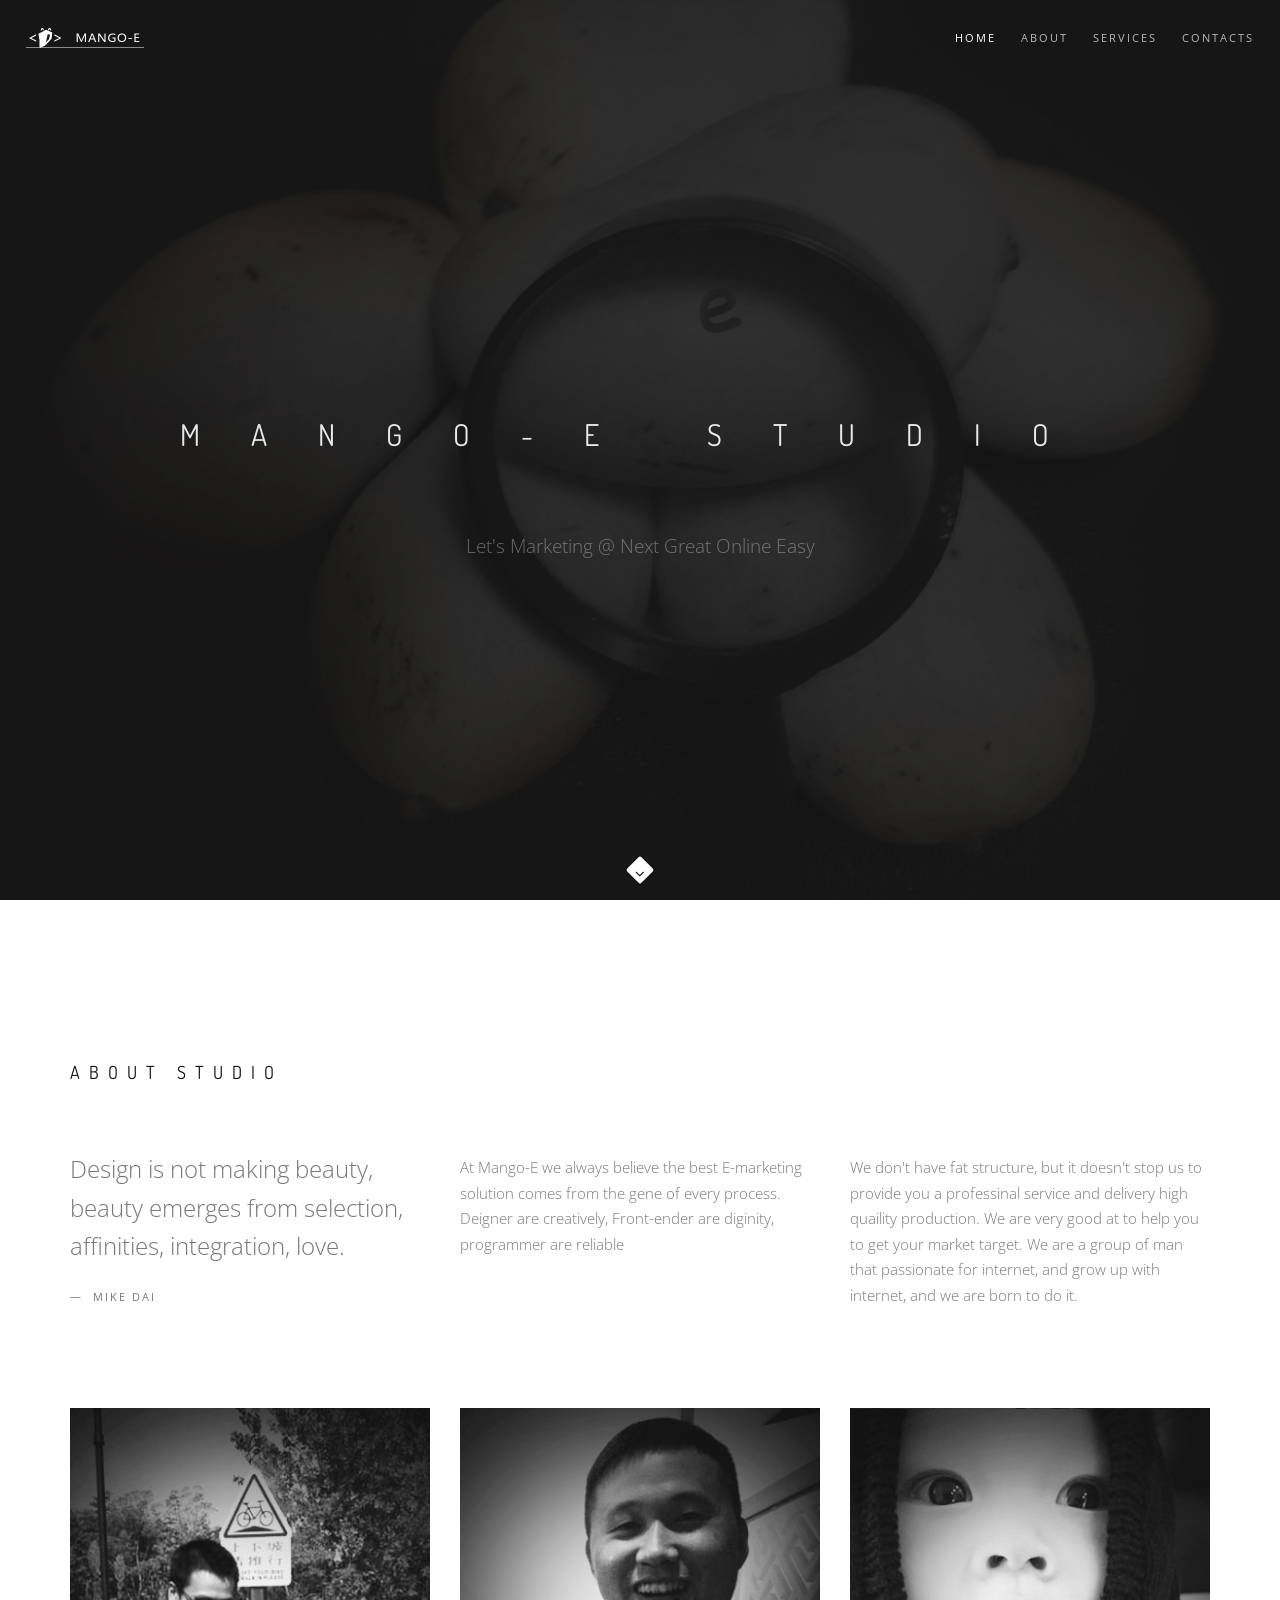
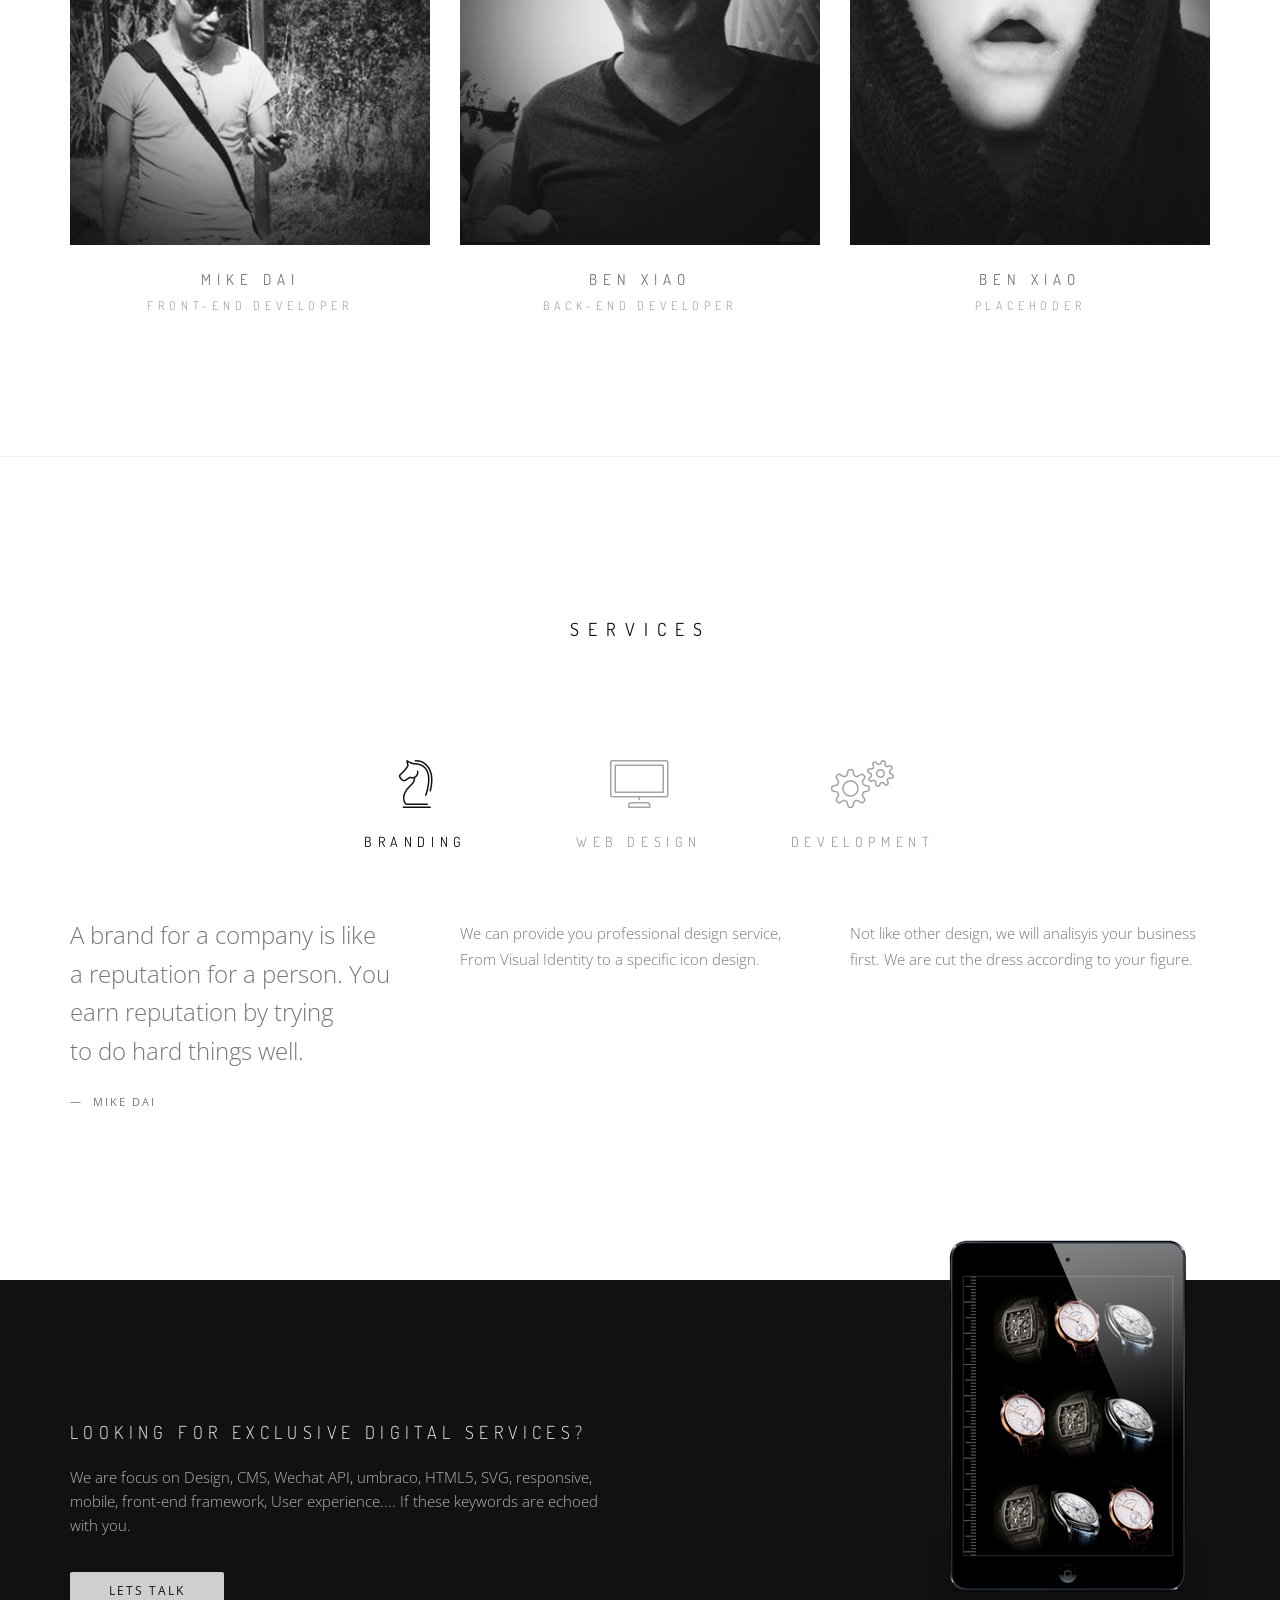
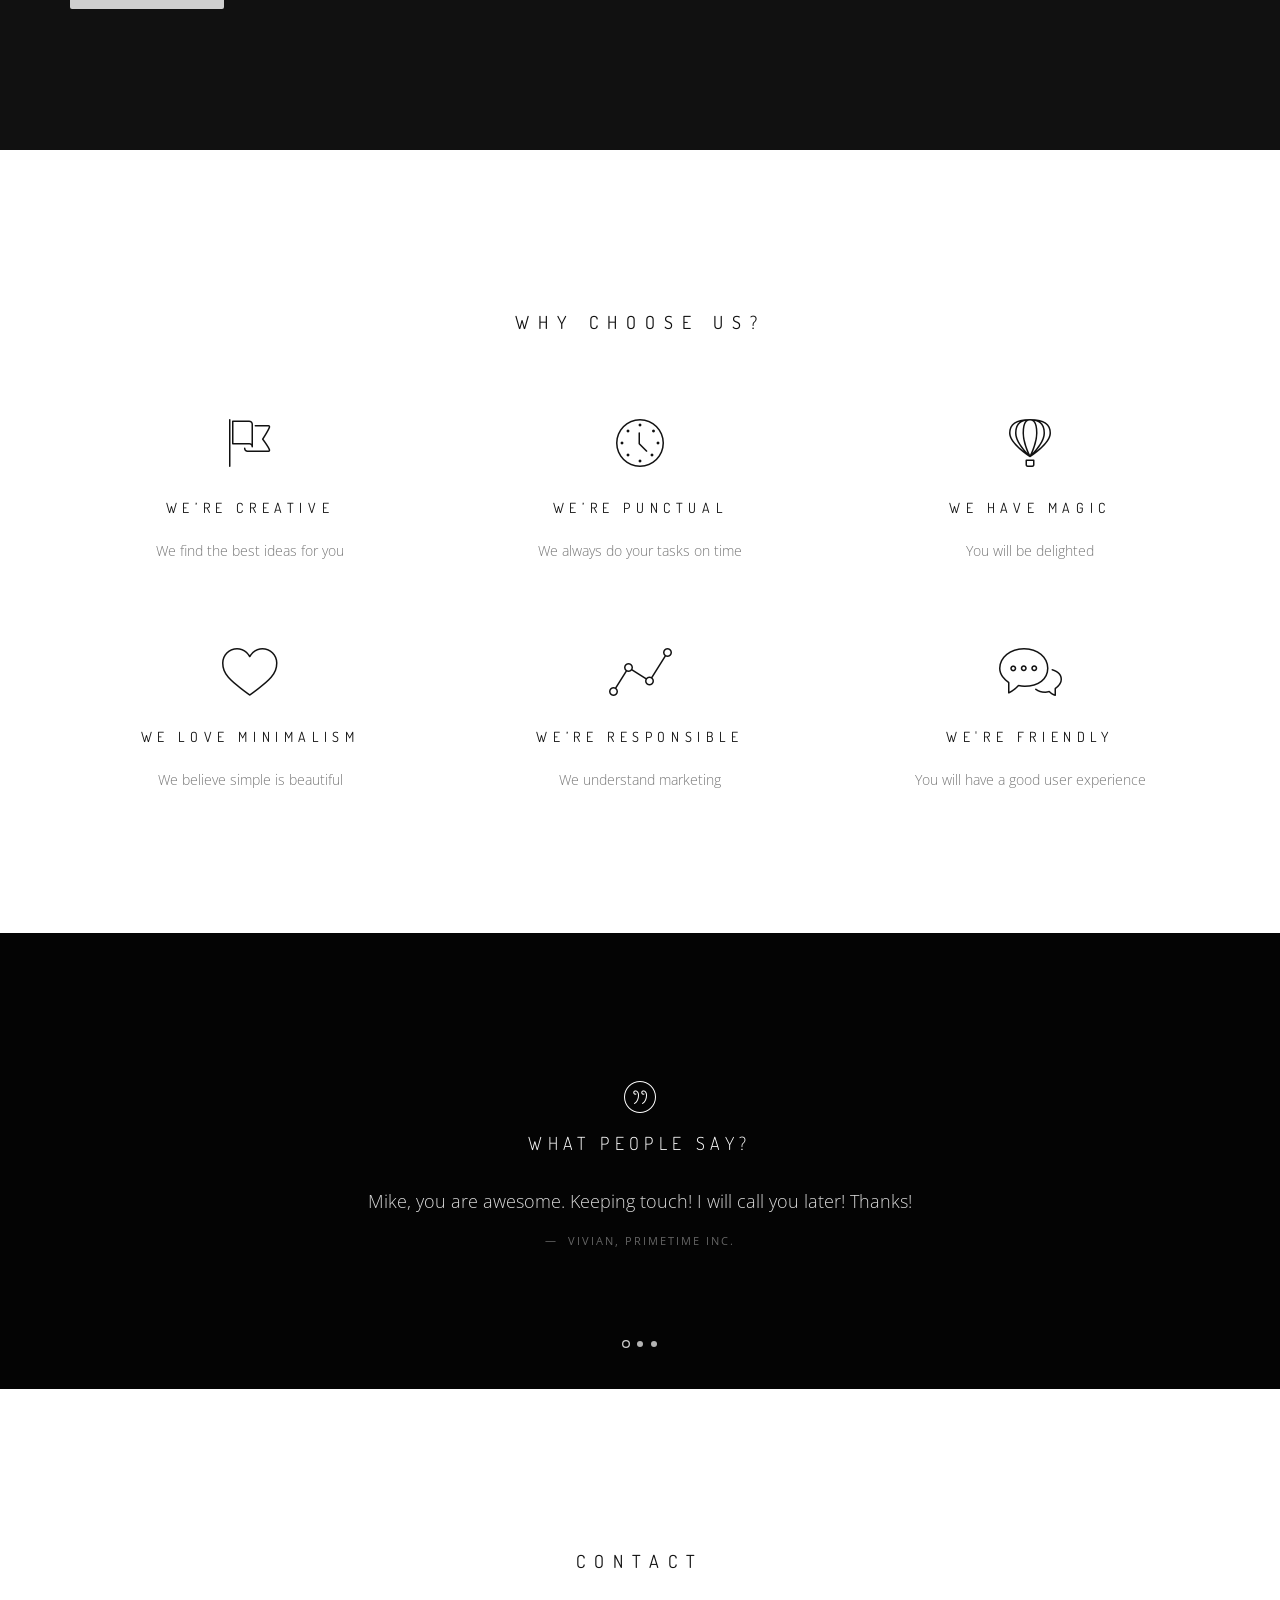
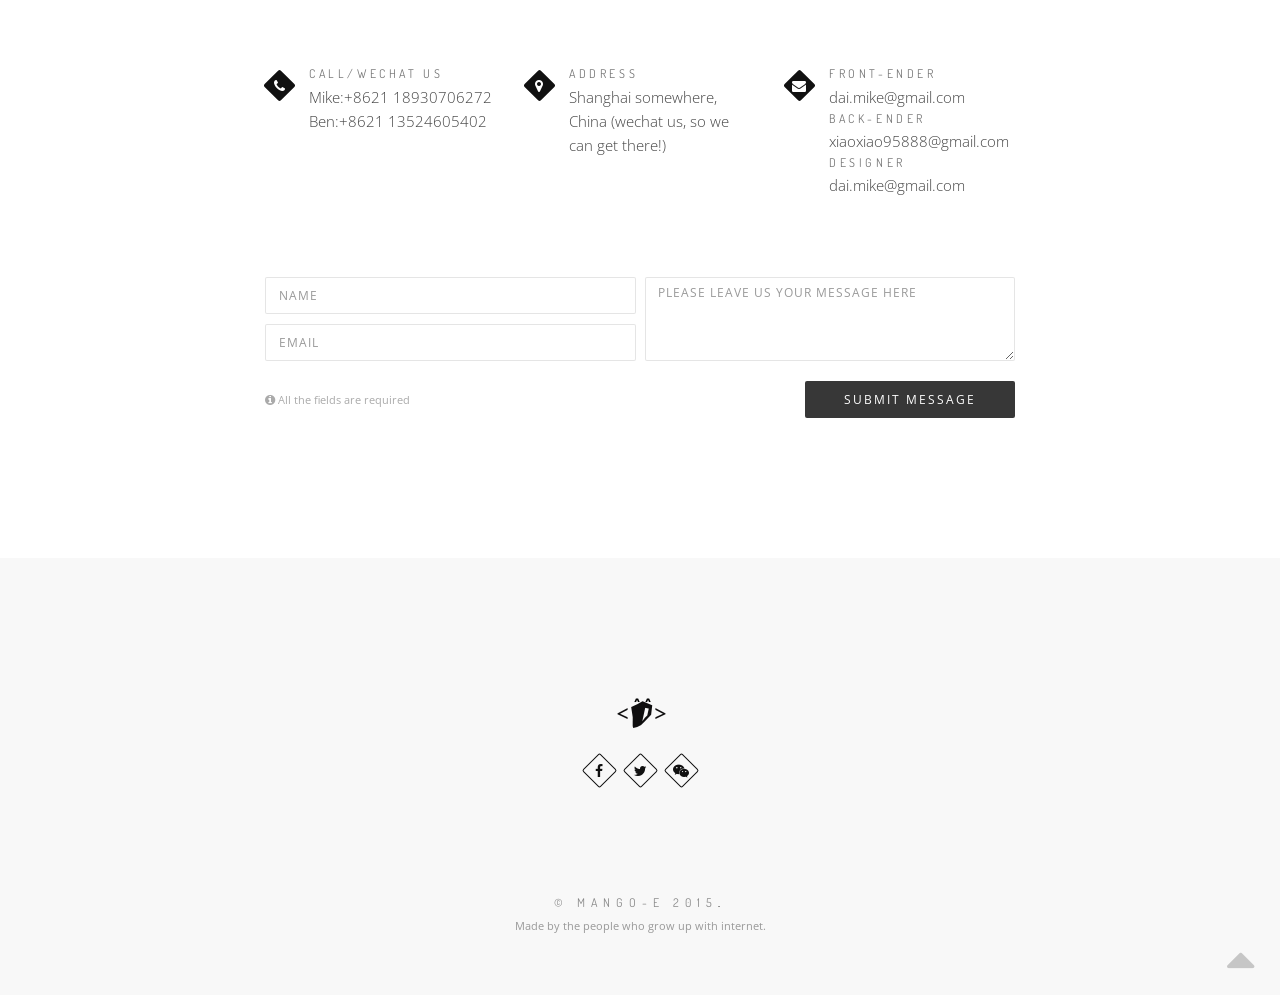
==== index.html @ f1cfe810 "1" ====
<!DOCTYPE html>
<html>
    <head>
        <title>Mango-E Studio</title>
        <meta name="description" content="Mango-E studio web design development wechat china business">
        <meta name="keywords" content="Mango-E studio web design development wechat china business">
        <meta charset="utf-8">
        <meta name="author" content="Mango-E studio web design development wechat china business">
        <!--[if IE]><meta http-equiv='X-UA-Compatible' content='IE=edge,chrome=1'><![endif]-->
        <meta name="viewport" content="width=device-width, initial-scale=1.0, maximum-scale=1.0" />
        
        <!-- Favicons -->
        <link rel="shortcut icon" href="images/favicon.png">
        <link rel="apple-touch-icon" href="images/apple-touch-icon.png">
        <link rel="apple-touch-icon" sizes="72x72" href="images/apple-touch-icon-72x72.png">
        <link rel="apple-touch-icon" sizes="114x114" href="images/apple-touch-icon-114x114.png">
        
        <!-- CSS -->
        <link rel="stylesheet" href="css/bootstrap.min.css">
        <link rel="stylesheet" href="css/style.css">
        <link rel="stylesheet" href="css/style-responsive.css">
        <link rel="stylesheet" href="css/animate.min.css">
        <link rel="stylesheet" href="css/vertical-rhythm.min.css">
        <link rel="stylesheet" href="css/owl.carousel.css">
        <link rel="stylesheet" href="css/magnific-popup.css">        

        
    </head>
    <body class="appear-animate">
        
        <!-- Page Loader -->        
        <div class="page-loader">
            <div class="loader">Loading...</div>
        </div>
        <!-- End Page Loader -->
        
        <!-- Page Wrap -->
        <div class="page" id="top">
            
            <!-- Home Section -->
            <section class="home-section bg-dark-alfa-30 parallax-2" data-background="images/full-width-images/section-bg-1.jpg" id="home">
                <div class="js-height-full">
                    
                    <!-- Hero Content -->
                    <div class="home-content">
                        <div class="home-text">
                            
                            <h1 class="hs-line-1 font-alt mb-80 mb-xs-30 mt-70 mt-sm-0">
                                Mango-E Studio
                            </h1>
                            
                            <div class="hs-line-6">
                                Let's Marketing @ Next Great Online Easy
                            </div>
                            
                        </div>
                    </div>
                    <!-- End Hero Content -->
                    
                    <!-- Scroll Down -->
                    <div class="local-scroll">
                        <a href="#about" class="scroll-down"><i class="fa fa-angle-down scroll-down-icon"></i></a>
                    </div>
                    <!-- End Scroll Down -->
                    
                </div>
            </section>
            <!-- End Home Section -->
            
            <!-- Navigation panel -->
            <nav class="main-nav dark transparent stick-fixed">
                <div class="full-wrapper relative clearfix">
                    <!-- Logo ( * your text or image into link tag *) -->
                    <div class="nav-logo-wrap local-scroll">
                        <a href="#top" class="logo">
                            <img src="images/logo-white.png" width="118" height="27" alt="" />
                        </a>
                    </div>
                    <div class="mobile-nav">
                        <i class="fa fa-bars"></i>
                    </div>
                    <!-- Main Menu -->
                    <div class="inner-nav desktop-nav">
                        <ul class="clearlist scroll-nav local-scroll">
                            <li class="active"><a href="#home">Home</a></li>
                            <li><a href="#about">About</a></li>
                            <li><a href="#services">Services</a></li>
                            <!--<li><a href="#portfolio">Portfolio</a></li>
                            <li><a href="#news">News</a></li>-->
                            <li><a href="#contact">Contacts</a></li>
                            
                            <!--<li><a href="http://rhythm.bestlooker.pro/intro.html">All Demos</a></li>-->
                            
                        </ul>
                    </div>
                </div>
            </nav>
            <!-- End Navigation panel -->
            
            
            <!-- About Section -->
            <section class="page-section" id="about">
                <div class="container relative">
                    
                    <h2 class="section-title font-alt align-left mb-70 mb-sm-40">
                        About Studio
                    </h2>
                    
                    <div class="section-text mb-50 mb-sm-20">
                        <div class="row">
                        
                            <div class="col-md-4">
                                <blockquote>
                                    <p>
                                    Design is&nbsp;not making beauty, beauty emerges from selection, affinities, integration, love.
                                    </p>
                                    <footer>
                                        Mike Dai
                                    </footer>
                                </blockquote>
                            </div>                            
                            <div class="col-md-4 col-sm-6 mb-sm-50 mb-xs-30">
                                At Mango-E we always believe the best E-marketing solution comes from the gene of every process.
                                Deigner are creatively, Front-ender are diginity, programmer are reliable
                            </div>
                            <div class="col-md-4 col-sm-6 mb-sm-50 mb-xs-30">
                                We don't have fat structure, but it doesn't stop us to provide you a professinal service and delivery high quaility production.
                                We are very good at to help you to get your market target. We are a group of man that passionate for internet, and grow up with internet, and we are born to do it.
                            </div>                            
                        </div>
                    </div>
                    
                    <div class="row">
                        
                        <!-- Team item -->
                        <div class="col-sm-4 mb-xs-30 wow fadeInUp">
                            <div class="team-item">
                                
                                <div class="team-item-image">
                                    
                                    <img src="images/team/team-1.jpg" alt="" />
                                    
                                    <div class="team-item-detail">
                                        
                                        <h4 class="font-alt normal">Hey! ^^</h4>
                                        
                                        <p>
                                            Discuss HTML5 or HTML6 with me?  
                                        </p>
                                        <p>
                                            Do you like swimming? 
                                        </p>
                                        
                                        <div class="team-social-links">
                                            <a href="https://www.facebook.com/mike.dai.90" target="_blank"><i class="fa fa-facebook"></i></a>
                                            <a href="https://twitter.com/itsusername" target="_blank"><i class="fa fa-twitter"></i></a>
                                            <a href="https://github.com/iamike" target="_blank"><i class="fa fa-github"></i></a><!---->
                                        </div>
                                        
                                    </div>
                                </div>
                                
                                <div class="team-item-descr font-alt">
                                    
                                    <div class="team-item-name">
                                        Mike Dai 
                                    </div>
                                    
                                    <div class="team-item-role">
                                        Front-end developer
                                    </div>
                                    
                                </div>
                                
                            </div>
                        </div>
                        <!-- End Team item -->
                        
                        <!-- Team item -->
                        <div class="col-sm-4 mb-xs-30 wow fadeInUp" data-wow-delay="0.1s">
                            <div class="team-item">
                                
                                <div class="team-item-image">
                                    
                                    <img src="images/team/team-2.jpg" alt="" />
                                    
                                    <div class="team-item-detail">
                                        
                                        <h4 class="font-alt normal">Nice to meet!</h4>
                                        
                                        <p>
                                            We are experienced developer. 
                                        </p>
                                         <p>
                                            You can trust us. 
                                        </p>                                       
                                        <div class="team-social-links">
                                            <a href="https://www.facebook.com/xiao.xiao.37201" target="_blank"><i class="fa fa-facebook"></i></a>
                                            <a href="https://github.com/xiaoxiao95888" target="_blank"><i class="fa fa-pinterest"></i></a>
                                        </div>
                                        
                                    </div>
                                </div>
                                
                                <div class="team-item-descr font-alt">
                                    
                                    <div class="team-item-name">
                                        Ben Xiao
                                    </div>
                                    
                                    <div class="team-item-role">
                                        Back-end developer
                                    </div>
                                    
                                </div>
                                
                            </div>
                        </div>
                        <!-- End Team item -->
                        
                        <!-- Team item -->
                        <div class="col-sm-4 mb-xs-30 wow fadeInUp" data-wow-delay="0.2s">
                            <div class="team-item">
                                
                                <div class="team-item-image">
                                    
                                    <img src="images/team/team-3.jpg" alt="" />
                                    
                                    <div class="team-item-detail">
                                        
                                        <h4 class="font-alt normal">Wu wu wu!</h4>
                                        
                                        <p>
                                           They hired me without money!!!
                                        </p>
                                        
                                        <div class="team-social-links">
                                            <a href="#" target="_blank"><i class="fa fa-facebook"></i></a>
                                            <a href="#" target="_blank"><i class="fa fa-twitter"></i></a>
                                            <a href="#" target="_blank"><i class="fa fa-pinterest"></i></a>
                                        </div>
                                        
                                    </div>
                                </div>
                                
                                <div class="team-item-descr font-alt">
                                    
                                    <div class="team-item-name">
                                        Ben Xiao
                                    </div>
                                    
                                    <div class="team-item-role">
                                        Placehoder
                                    </div>
                                    
                                </div>
                                
                            </div>
                        </div>
                        <!-- End Team item -->
                        
                    </div>
                    
                    
                </div>
            </section>
            <!-- End About Section -->
            
            <!-- Divider -->
            <hr class="mt-0 mb-0 "/>
            <!-- End Divider -->
            
            <!-- Services Section -->
            <section class="page-section" id="services">
                <div class="container relative">
                    
                    <h2 class="section-title font-alt mb-70 mb-sm-40">
                        Services
                    </h2>
                    
                    <!-- Nav tabs -->
                    <ul class="nav nav-tabs tpl-alt-tabs font-alt pt-30 pt-sm-0 pb-30 pb-sm-0">
                        <li class="active">
                            <a href="#service-branding" data-toggle="tab">
                                
                                <div class="alt-tabs-icon">
                                    <span class="icon-strategy"></span>
                                </div>
                                
                                Branding
                            </a>
                        </li>
                        <li>
                            <a href="#service-web-design" data-toggle="tab">
                                
                                <div class="alt-tabs-icon">
                                    <span class="icon-desktop"></span>
                                </div>
                                
                                Web Design
                            </a>
                        </li>
                        <!--
                        <li>
                            <a href="#service-graphic" data-toggle="tab">
                                
                                <div class="alt-tabs-icon">
                                    <span class="icon-tools"></span>
                                </div>
                                
                                Graphic Design
                            </a>
                        </li>-->
                        <li>
                            <a href="#service-development" data-toggle="tab">
                                
                                <div class="alt-tabs-icon">
                                    <span class="icon-gears"></span>
                                </div>
                                
                                Development
                            </a>
                        </li>
                        <!--
                        <li>
                            <a href="#service-photography" data-toggle="tab">
                                
                                <div class="alt-tabs-icon">
                                    <span class="icon-camera"></span>
                                </div>
                                
                                Photography
                            </a>
                        </li>-->
                    </ul>
                    <!-- End Nav tabs -->
                    
                    <!-- Tab panes -->
                    <div class="tab-content tpl-tabs-cont">
                        
                        <!-- Service Item -->
                        <div class="tab-pane fade in active" id="service-branding">
                            
                            <div class="section-text">
                                <div class="row">
                                    <div class="col-md-4 mb-md-40 mb-xs-30">
                                        <blockquote class="mb-0">
                                            <p>
                                                A&nbsp;brand for a&nbsp;company is&nbsp;like a&nbsp;reputation 
                                                for a&nbsp;person. You earn reputation by&nbsp;trying to&nbsp;do&nbsp;hard 
                                                things well.
                                            </p>
                                            <footer>
                                                Mike Dai
                                            </footer>
                                        </blockquote>
                                    </div>
                                    <div class="col-md-4 col-sm-6 mb-sm-50 mb-xs-30">
                                       We can provide you professional design service, From Visual Identity to a specific icon design. 
                                    </div>
                                    <div class="col-md-4 col-sm-6 mb-sm-50 mb-xs-30">
                                        Not like other design, we will analisyis your business first. We are cut the dress according to your figure. 
                                    </div>
                                </div>
                            </div>
                            
                        </div>
                        <!-- End Service Item -->
                        
                        <!-- Service Item -->
                        <div class="tab-pane fade" id="service-web-design">
                            
                            <div class="section-text">
                                <div class="row">
                                    <div class="col-md-4 mb-md-40 mb-xs-30">
                                        <blockquote class="mb-0">
                                            <p>
                                                So you want set CMS for you company, no matter it's a big, middle, small.. umbraco is the best choice for you. 
                                            </p>

                                            <footer>
                                                Ben Xiao
                                            </footer>
                                        </blockquote>
                                    </div>
                                    <div class="col-md-4 col-sm-6 mb-sm-50 mb-xs-30">
                                        From my experience. Umbraco is very sutiable for small businuss, it's easy to handle. and maintance. and most important, it's free and open source. 
                                        In china, e-market solution are really restricted. In many ways, you had to deal with "BAT"(Baidu, Alibaba, Tencent).. 
                                    </div>
                                    <div class="col-md-4 col-sm-6 mb-sm-50 mb-xs-30">
                                        But with our help, you can still find many idea that can make your business grow! Trust me! We have this magic!
                                    </div>
                                </div>
                            </div>
                            
                        </div>
                        <!-- End Service Item -->
                        
                        <!-- Service Item
                        <div class="tab-pane fade" id="service-graphic">
                            
                            <div class="section-text">
                                <div class="row">
                                    <div class="col-md-4 mb-md-40 mb-xs-30">
                                        <blockquote class="mb-0">
                                            <p>
                                                For China e-Marketing solution, You will face three canal "BAT",  Baidu, Alibaba, Tencent. 
                                            </p>
                                            <p>
                                                 lucky, you find us, we are Local people and we are familier than you with your customer.  Becuase we are living with them for more than 30 years. and more over we know your needs. Wechat is really hot recently, and we are focus on these issues.
                                            </p>
                                            <footer>
                                                Mike Dai
                                            </footer>
                                        </blockquote>
                                    </div>
                                    <div class="col-md-4 col-sm-6 mb-sm-50 mb-xs-30">
                                        Lorem ipsum dolor sit semper amet, consectetur adipiscing elit. In maximus ligula metus pellentesque
                                        mattis. Donec vel ultricies purus. Nam dictum sem, ipsum aliquam . Praesent sed nisi eleifend, 
                                        fermentum orci amet, iaculis libero. 
                                    </div>
                                    <div class="col-md-4 col-sm-6 mb-sm-50 mb-xs-30">
                                         
                                        Pellentesque suscipit ante at ullamcorper pulvinar neque porttitor. Integer lectus. Etiam sit amet 
                                        fringilla lacus. Maecenas  volutpat, diam enim sagittis quam, id porta quam. Sed id&nbsp;dolor 
                                        consectetur fermentum volutpat nibh, accumsan purus. 
                                    </div>
                                </div>
                            </div>
                            
                        </div> -->
                        <!-- End Service Item -->
                        
                        <!-- Service Item -->
                        <div class="tab-pane fade" id="service-development">
                            
                            <div class="section-text">
                                <div class="row">
                                    <div class="col-md-4 mb-md-40 mb-xs-30">
                                        <blockquote class="mb-0">
                                            <p>
                                                So you want set CMS for you company, no matter it's a big, middle, small.. umbraco is the best choice for you. 
                                            </p>

                                            <footer>
                                                Ben Xiao
                                            </footer>
                                        </blockquote>
                                    </div>
                                    <div class="col-md-4 col-sm-6 mb-sm-50 mb-xs-30">
                                        From my experience. Umbraco is very sutiable for small businuss, it's easy to handle. and maintance. and most important, it's free and open source. 
                                        In china, e-market solution are really restricted. In many ways, you had to deal with "BAT"(Baidu, Alibaba, Tencent).. 
                                    </div>
                                    <div class="col-md-4 col-sm-6 mb-sm-50 mb-xs-30">
                                        But with our help, you can still find many idea that can make your business grow! Trust me! We have this magic!
                                    </div>
                                </div>
                            </div>
                            
                        </div>
                        <!-- End Service Item -->
                        
                        <!-- Service Item
                        <div class="tab-pane fade" id="service-photography">
                            
                            <div class="section-text">
                                <div class="row">
                                    <div class="col-md-4 mb-md-40 mb-xs-30">
                                        <blockquote class="mb-0">
                                            <p>
                                                Photography is&nbsp;the simplest thing in&nbsp;the world, but it&nbsp;is&nbsp;incredibly 
                                                complicated to&nbsp;make it&nbsp;really work.
                                            </p>
                                            <footer>
                                                Martin Parr
                                            </footer>
                                        </blockquote>
                                    </div>
                                    <div class="col-md-4 col-sm-6 mb-sm-50 mb-xs-30">
                                        Donec vel ultricies purus. Nam dictum sem, ipsum aliquam . Etiam sit amet fringilla lacus. 
                                        Pellentesque suscipit ante at ullamcorper pulvinar neque porttitor. Integer lectus. 
                                        Praesent sed nisi eleifend, fermentum orci amet, iaculis libero. 
                                    </div>
                                    <div class="col-md-4 col-sm-6 mb-sm-50 mb-xs-30">
                                        Maecenas  volutpat, diam enim sagittis quam, id porta quam. Sed id dolor consectetur fermentum 
                                        volutpat nibh, accumsan purus. Lorem ipsum dolor sit semper amet, consectetur adipiscing elit. 
                                        In maximus ligula metus pellentesque mattis. 
                                    </div>
                                </div>
                            </div>
                            
                        </div> -->
                        <!-- End Service Item -->
                        
                    </div>
                    <!-- End Tab panes -->
                    
                </div>
            </section>
            <!-- End Services Section -->
            
            
            <!-- Call Action Section -->
            <section class="page-section pt-0 pb-0 banner-section bg-dark" data-background="images/full-width-images/section-bg-2.jpg">
                <div class="container relative">
                    
                    <div class="row">
                        
                        <div class="col-sm-6">
                            
                            <div class="mt-140 mt-lg-80 mb-140 mb-lg-80">
                                <div class="banner-content">
                                    <h3 class="banner-heading font-alt">Looking for exclusive digital services?</h3>
                                    <div class="banner-decription">
                                        We are focus on Design, CMS, Wechat API, umbraco, HTML5, SVG, responsive, mobile, front-end framework, User experience.... If these keywords are echoed with you. 
                                    </div>
                                    <div class="local-scroll">
                                        <a href="#contact" class="btn btn-mod btn-w btn-medium btn-round">Lets talk</a>
                                    </div>
                                </div>
                            </div>
                            
                        </div>
                        
                        <div class="col-sm-6 banner-image wow fadeInUp">
                            <img src="images/promo-2.png" alt="" />
                        </div>
                        
                    </div>
                    
                </div>
            </section>
            <!-- End Call Action Section -->
            
            
            <!-- Portfolio Section
            <section class="page-section pb-0" id="portfolio">
                <div class="relative">
                    
                    <h2 class="section-title font-alt mb-70 mb-sm-40">
                        Portfolio
                    </h2>
                    
                    <div class="container">
                        <div class="row">
                            <div class="col-md-8 col-md-offset-2">
                                
                                <div class="section-text align-center mb-70 mb-xs-40">
                                    let's check our previous works, wish you like it.
                                </div>
                                
                            </div>
                        </div>
                    </div> -->
                    
                    <!-- Works Filter                   
                    <div class="works-filter font-alt align-center">
                        <a href="#" class="filter active" data-filter="*">All works</a>
                        <a href="#" class="filter" data-filter=".branding">Branding</a>
                        <a href="#" class="filter" data-filter=".design">Design</a>
                        <a href="#" class="filter" data-filter=".photography">Photography</a>
                    </div>  -->                    
                    <!-- End Works Filter -->
                    
                    <!-- Works Grid 
                    <ul class="works-grid work-grid-3 work-grid-gut clearfix font-alt hover-white hide-titles" id="work-grid">
                        -->
                        <!-- Work Item (Lightbox) 
                        <li class="work-item mix photography">
                            <a href="images/portfolio/full-project-1.jpg" class="work-lightbox-link mfp-image">
                                <div class="work-img">
                                    <img src="images/portfolio/projects-1.jpg" alt="Work" />
                                </div>
                                <div class="work-intro">
                                    <h3 class="work-title">Portrait</h3>
                                    <div class="work-descr">
                                        Lightbox
                                    </div>
                                </div>
                            </a>
                        </li>-->
                        <!-- End Work Item -->
                        
                        <!-- Work Item (External Page) 
                        <li class="work-item mix branding design">
                            <a href="portfolio-single-1.html" class="work-ext-link">
                                <div class="work-img">
                                    <img class="work-img" src="images/portfolio/projects-2.jpg" alt="Work" />
                                </div>
                                <div class="work-intro">
                                    <h3 class="work-title">Vase 3D</h3>
                                    <div class="work-descr">
                                        External Page
                                    </div>
                                </div>
                            </a>
                        </li>-->
                        <!-- End Work Item -->
                        
                        <!-- Work Item (External Page) 
                        <li class="work-item mix branding">
                            <a href="portfolio-single-1.html" class="work-ext-link">
                                <div class="work-img">
                                    <img class="work-img" src="images/portfolio/projects-3.jpg" alt="Work" />
                                </div>
                                <div class="work-intro">
                                    <h3 class="work-title">Boy in T-shirt</h3>
                                    <div class="work-descr">
                                        External Page
                                    </div>
                                </div>
                            </a>
                        </li>-->
                        <!-- End Work Item -->
                        
                        <!-- Work Item (External Page) 
                        <li class="work-item mix design photography">
                            <a href="portfolio-single-1.html" class="work-ext-link">
                                <div class="work-img">
                                    <img class="work-img" src="images/portfolio/projects-4.jpg" alt="Work" />
                                </div>
                                <div class="work-intro">
                                    <h3 class="work-title">Space</h3>
                                    <div class="work-descr">
                                        External Page
                                    </div>
                                </div>
                            </a>
                        </li>-->
                        <!-- End Work Item -->
                        
                        <!-- Work Item (External Page) 
                        <li class="work-item mix design">
                            <a href="portfolio-single-1.html" class="work-ext-link">
                                <div class="work-img">
                                    <img class="work-img" src="images/portfolio/projects-5.jpg" alt="Work" />
                                </div>
                                <div class="work-intro">
                                    <h3 class="work-title">Model</h3>
                                    <div class="work-descr">
                                        External Page
                                    </div>
                                </div>
                            </a>
                        </li>-->
                        <!-- End Work Item -->
                        
                        <!-- Work Item (Lightbox) 
                        <li class="work-item mix design branding">
                            <a href="images/portfolio/full-project-3.jpg" class="work-lightbox-link mfp-image">
                                <div class="work-img">
                                    <img src="images/portfolio/projects-6.jpg" alt="Work" />
                                </div>
                                <div class="work-intro">
                                    <h3 class="work-title">Young Man</h3>
                                    <div class="work-descr">
                                        Lightbox
                                    </div>
                                </div>
                            </a>
                        </li>-->
                        <!-- End Work Item -->
                       <!--  
                    </ul>
                    End Works Grid 
                    
                </div>
            </section>-->
            <!-- End Portfolio Section -->
            
            
            <!-- Call Action Section 
            <section class="small-section bg-dark">
                <div class="container relative">
                    
                    <div class="align-center">
                        <h3 class="banner-heading font-alt">Like Our Creative Works?</h3>
                        <div class="local-scroll">
                            <a href="#contact" class="btn btn-mod btn-w btn-medium btn-round">Start Project</a>
                        </div>
                    </div>
                    
                </div>
            </section>-->
            <!-- End Call Action Section -->
   
            <!-- Features Section -->
            <section class="page-section">
                <div class="container relative">
                    
                    <h2 class="section-title font-alt mb-70 mb-sm-40">
                        Why Choose Us?
                    </h2>
                    
                    <!-- Features Grid -->
                    <div class="row multi-columns-row alt-features-grid">
                        
                        <!-- Features Item -->
                        <div class="col-sm-6 col-md-4 col-lg-4">
                            <div class="alt-features-item align-center">
                                <div class="alt-features-icon">
                                    <span class="icon-flag"></span>
                                </div>
                                <h3 class="alt-features-title font-alt">We’re Creative</h3>
                                 <div class="alt-features-descr align-center">
                                     We find the best ideas for you
                                </div>
                            </div>
                        </div>
                        <!-- End Features Item -->
                        
                        <!-- Features Item -->
                        <div class="col-sm-6 col-md-4 col-lg-4">
                            <div class="alt-features-item align-center">
                                <div class="alt-features-icon">
                                    <span class="icon-clock"></span>
                                </div>
                                <h3 class="alt-features-title font-alt">We’re Punctual</h3>
                                 <div class="alt-features-descr align-center">
                                    We always do your tasks on time
                                </div>
                            </div>
                        </div>
                        <!-- End Features Item -->
                        
                        <!-- Features Item -->
                        <div class="col-sm-6 col-md-4 col-lg-4">
                            <div class="alt-features-item align-center">
                                <div class="alt-features-icon">
                                    <span class="icon-hotairballoon"></span>
                                </div>
                                <h3 class="alt-features-title font-alt">We have magic</h3>
                                <div class="alt-features-descr align-center">
                                    You will be delighted
                                </div>
                            </div>
                        </div>
                        <!-- End Features Item -->
                        
                        <!-- Features Item -->
                        <div class="col-sm-6 col-md-4 col-lg-4">
                            <div class="alt-features-item align-center">
                                <div class="alt-features-icon">
                                    <span class="icon-heart"></span>
                                </div>
                                <h3 class="alt-features-title font-alt">We love minimalism</h3>
                               <div class="alt-features-descr align-center">
                                    We believe simple is beautiful
                                </div>
                            </div>
                        </div>
                        <!-- End Features Item -->
                        
                        <!-- Features Item -->
                        <div class="col-sm-6 col-md-4 col-lg-4">
                            <div class="alt-features-item align-center">
                                <div class="alt-features-icon">
                                    <span class="icon-linegraph"></span>
                                </div>
                                <h3 class="alt-features-title font-alt">We’re responsible</h3>
                                <div class="alt-features-descr align-center">
                                    We understand marketing
                                </div>
                            </div>
                        </div>
                        <!-- End Features Item -->
                        
                        <!-- Features Item -->
                        <div class="col-sm-6 col-md-4 col-lg-4">
                            <div class="alt-features-item align-center">
                                <div class="alt-features-icon">
                                    <span class="icon-chat"></span>
                                </div>
                                <h3 class="alt-features-title font-alt">We're Friendly</h3>
                                
                                <div class="alt-features-descr align-center">
                                    You will have a good user experience
                                </div>
                            </div>
                        </div>
                        <!-- End Features Item -->
                        
                    </div>
                    <!-- End Features Grid -->
                
                </div>
            </section>
            <!-- End Features Section -->
            
            
            <!-- Testimonials Section -->
            <section class="page-section bg-dark bg-dark-alfa-90 fullwidth-slider" data-background="images/full-width-images/section-bg-3.jpg">
                
                <!-- Slide Item -->
                <div>
                    <div class="container relative">
                        <div class="row">
                            <div class="col-md-8 col-md-offset-2 align-center">
                                <!-- Section Icon -->
                                <div class="section-icon">
                                    <span class="icon-quote"></span>
                                </div>
                                <!-- Section Title --><h3 class="small-title font-alt">What people say?</h3>
                                <blockquote class="testimonial white">
                                    <p>
                                        Mike, you are awesome. Keeping touch! I will call you later! Thanks!
                                    </p>
                                    <footer class="testimonial-author">
                                        Vivian, PrimeTime inc.
                                    </footer>
                                </blockquote>
                            </div>
                        </div>
                    </div>
                </div>
                <!-- End Slide Item -->
                
                <!-- Slide Item -->
                <div>
                    <div class="container relative">
                        <div class="row">
                            <div class="col-md-8 col-md-offset-2 align-center">
                                <!-- Section Icon -->
                                <div class="section-icon">
                                    <span class="icon-quote"></span>
                                </div>
                                <!-- Section Title --><h3 class="small-title font-alt">What people say?</h3>
                                <blockquote class="testimonial white">
                                    <p>
                                       Ben, Great works, I am just curious, is there anything that you cannot not do?!
                                    </p>
                                    <footer class="testimonial-author">
                                        Steve Jobs, Apple inc.
                                    </footer>
                                </blockquote>
                            </div>
                        </div>
                    </div>
                </div>
                <!-- End Slide Item -->
                
                <!-- Slide Item -->
                <div>
                    <div class="container relative">
                        <div class="row">
                            <div class="col-md-8 col-md-offset-2 align-center">
                                <!-- Section Icon -->
                                <div class="section-icon">
                                    <span class="icon-quote"></span>
                                </div>
                                <!-- Section Title --><h3 class="small-title font-alt">What people say?</h3>
                                <blockquote class="testimonial white">
                                    <p>
                                        Phasellus luctus commodo ullamcorper a posuere rhoncus commodo elit. Aenean congue,
                                        risus utaliquam dapibus. Thanks!
                                    </p>
                                    <footer class="testimonial-author">
                                        John Doe, doodle inc.
                                    </footer>
                                </blockquote>
                            </div>
                        </div>
                    </div>
                </div>
                <!-- End Slide Item -->
                
            </section>
            <!-- End Testimonials Section -->
            
            
            <!-- Blog Section 
            <section class="page-section" id="news">
                <div class="container relative">
                    
                    <h2 class="section-title font-alt align-left mb-70 mb-sm-40">
                        Latest News
                        
                        <a href="blog-classic-sidebar-right.html" class="section-more right">All News in our blog <i class="fa fa-angle-right"></i></a>
                        
                    </h2>
                    
                    <div class="row multi-columns-row">
                        -->
                        <!-- Post Item 
                        <div class="col-sm-6 col-md-4 col-lg-4 mb-md-50 wow fadeIn" data-wow-delay="0.1s" data-wow-duration="2s">
                            
                            <div class="post-prev-img">
                                <a href="blog-single-sidebar-right.html"><img src="images/blog/post-prev-1.jpg" alt="" /></a>
                            </div>
                            
                            <div class="post-prev-title font-alt">
                                <a href="">New Web Design Trends</a>
                            </div>
                            
                            <div class="post-prev-info font-alt">
                                <a href="">John Doe</a> | 10 December
                            </div>
                            
                            <div class="post-prev-text">
                                Maecenas  volutpat, diam enim sagittis quam, id porta quam. Sed id dolor 
                                consectetur fermentum nibh volutpat, accumsan purus. 
                            </div>
                            
                            <div class="post-prev-more">
                                <a href="" class="btn btn-mod btn-gray btn-round">Read More <i class="fa fa-angle-right"></i></a>
                            </div>
                            
                        </div>-->
                        <!-- End Post Item -->
                        
                        <!-- Post Item
                        <div class="col-sm-6 col-md-4 col-lg-4 mb-md-50 wow fadeIn" data-wow-delay="0.2s" data-wow-duration="2s">
                            
                            <div class="post-prev-img">
                                <a href="blog-single-sidebar-right.html"><img src="images/blog/post-prev-2.jpg" alt="" /></a>
                            </div>
                            
                            <div class="post-prev-title font-alt">
                                <a href="">Minimalistic Design Forever</a>
                            </div>
                            
                            <div class="post-prev-info font-alt">
                                <a href="">John Doe</a> | 9 December
                            </div>
                            
                            <div class="post-prev-text">
                                Maecenas  volutpat, diam enim sagittis quam, id porta quam. Sed id dolor 
                                consectetur fermentum nibh volutpat, accumsan purus. 
                            </div>
                            
                            <div class="post-prev-more">
                                <a href="" class="btn btn-mod btn-gray btn-round">Read More <i class="fa fa-angle-right"></i></a>
                            </div>
                            
                        </div> -->
                        <!-- End Post Item -->
                        
                        <!-- Post Item 
                        <div class="col-sm-6 col-md-4 col-lg-4 mb-md-50 wow fadeIn" data-wow-delay="0.3s" data-wow-duration="2s">
                            
                            <div class="post-prev-img">
                                <a href="blog-single-sidebar-right.html"><img src="images/blog/post-prev-3.jpg" alt="" /></a>
                            </div>
                            
                            <div class="post-prev-title font-alt">
                                <a href="">Hipster&rsquo;s Style in&nbsp;Web</a>
                            </div>
                            
                            <div class="post-prev-info font-alt">
                                <a href="">John Doe</a> | 7 December
                            </div>
                            
                            <div class="post-prev-text">
                                Maecenas  volutpat, diam enim sagittis quam, id porta quam. Sed id dolor 
                                consectetur fermentum nibh volutpat, accumsan purus. 
                            </div>
                            
                            <div class="post-prev-more">
                                <a href="" class="btn btn-mod btn-gray btn-round">Read More <i class="fa fa-angle-right"></i></a>
                            </div>
                            
                        </div>-->
                        <!-- End Post Item -->
                        <!-- 
                    </div>
                    
                </div>
            </section>
            End Blog Section -->
            
            
            <!-- Newsletter Section 
            <section class="small-section bg-gray-lighter">
                <div class="container relative">
                    
                    <form action="#" method="post" class="form align-center">
                        <div class="row">
                            <div class="col-md-6 col-md-offset-3">
                                
                                <div class="newsletter-label font-alt">
                                    Stay informed with our newsletter
                                </div>
                                
                                <div class="mb-20">
                                    <input placeholder="Enter Your Email" class="newsletter-field input-md round mb-xs-10" type="email" pattern=".{5,100}" required/>
                                    
                                    <button type="submit" class="btn btn-mod btn-medium btn-round mb-xs-10">
                                        Subscribe
                                    </button>
                                </div>
                                
                                <div class="form-tip">
                                    <i class="fa fa-info-circle"></i> Please trust us, we will never send you spam
                                </div>
                                
                            </div>
                        </div>
                    </form>
                    
                </div>
            </section>-->
            <!-- End Newsletter Section -->
            
            
            <!-- Contact Section -->
            <section class="page-section" id="contact">
                <div class="container relative">
                    
                    <h2 class="section-title font-alt mb-70 mb-sm-40">
                        Contact
                    </h2>
                    
                    <div class="row mb-60 mb-xs-40">
                        
                        <div class="col-md-8 col-md-offset-2">
                            <div class="row">
                                
                                <!-- Phone -->
                                <div class="col-sm-6 col-lg-4 pt-20 pb-20 pb-xs-0">
                                    <div class="contact-item">
                                        <div class="ci-icon">
                                            <i class="fa fa-phone"></i>
                                        </div>
                                        <div class="ci-title font-alt">
                                            Call/Wechat Us
                                        </div>
                                        <div class="ci-text">
                                            Mike:+8621 18930706272<br>
                                            Ben:+8621 13524605402<br>
                                        </div>
                                    </div>
                                </div>
                                <!-- End Phone -->
                                
                                <!-- Address -->
                                <div class="col-sm-6 col-lg-4 pt-20 pb-20 pb-xs-0">
                                    <div class="contact-item">
                                        <div class="ci-icon">
                                            <i class="fa fa-map-marker"></i>
                                        </div>
                                        <div class="ci-title font-alt">
                                            Address
                                        </div>
                                        <div class="ci-text">
                                            Shanghai somewhere, China (wechat us, so we can get there!)
                                        </div>
                                    </div>
                                </div>
                                <!-- End Address -->
                                
                                <!-- Email -->
                                <div class="col-sm-6 col-lg-4 pt-20 pb-20 pb-xs-0">
                                    <div class="contact-item">
                                        <div class="ci-icon">
                                            <i class="fa fa-envelope"></i>
                                        </div>
                                        <div class="ci-title font-alt">
                                            Front-Ender
                                        </div>
                                        <div class="ci-text">
                                            <a href="mailto:dai.mike@gmail.com">dai.mike@gmail.com</a>
                                        </div>
                                        <div class="ci-title font-alt">
                                            Back-Ender
                                        </div>
                                        <div class="ci-text">
                                            <a href="mailto:xiaoxiao95888@gmail.com">xiaoxiao95888@gmail.com</a>
                                        </div>
                                        <div class="ci-title font-alt">
                                            Designer
                                        </div>
                                        <div class="ci-text">
                                            <a href="mailto:dai.mike@gmail.com">dai.mike@gmail.com</a>
                                        </div>
                                    </div>
                                </div>
                                <!-- End Email -->
                                
                            </div>
                        </div>
                        
                    </div>
                    
                    <!-- Contact Form -->                            
                    <div class="row">
                        <div class="col-md-8 col-md-offset-2">
                            
                            <form class="form contact-form" id="contact_form" autocomplete="off">
                                <div class="clearfix">
                                    
                                    <div class="cf-left-col">
                                        
                                        <!-- Name -->
                                        <div class="form-group">
                                            <input type="text" name="name" id="name" class="input-md round form-control" placeholder="Name" pattern=".{3,100}" required>
                                        </div>
                                        
                                        <!-- Email -->
                                        <div class="form-group">
                                            <input type="email" name="email" id="email" class="input-md round form-control" placeholder="Email" pattern=".{5,100}" required>
                                        </div>
                                        
                                    </div>
                                    
                                    <div class="cf-right-col">
                                        
                                        <!-- Message -->
                                        <div class="form-group">                                            
                                            <textarea name="message" id="message" class="input-md round form-control" style="height: 84px;" placeholder="Please leave us your message here"></textarea>
                                        </div>
                                        
                                    </div>
                                    
                                </div>
                                
                                <div class="clearfix">
                                    
                                    <div class="cf-left-col">
                                        
                                        <!-- Inform Tip -->                                        
                                        <div class="form-tip pt-20">
                                            <i class="fa fa-info-circle"></i> All the fields are required
                                        </div>
                                        
                                    </div>
                                    
                                    <div class="cf-right-col">
                                        
                                        <!-- Send Button -->
                                        <div class="align-right pt-10">
                                            <button class="submit_btn btn btn-mod btn-medium btn-round" id="submit_btn">Submit Message</button>
                                        </div>
                                        
                                    </div>
                                    
                                </div>
                                
                                
                                
                                <div id="result"></div>
                            </form>
                            
                        </div>
                    </div>
                    <!-- End Contact Form -->
                    
                </div>
            </section>
            <!-- End Contact Section -->
            
            
            <!-- Google Map
            <div class="google-map">
                
                <div data-address="Belt Parkway, Queens, NY, United States" id="map-canvas"></div>
                
                <div class="map-section">
                    
                    <div class="map-toggle">
                        <div class="mt-icon">
                            <i class="fa fa-map-marker"></i>
                        </div>
                        <div class="mt-text font-alt">
                            <div class="mt-open">Open the map <i class="fa fa-angle-down"></i></div>
                            <div class="mt-close">Close the map <i class="fa fa-angle-up"></i></div>
                        </div>
                    </div>
                    
                </div>
                
            </div> -->
            <!-- End Google Map -->
            
            
            <!-- Foter -->
            <footer class="page-section bg-gray-lighter footer pb-60">
                <div class="container">
                    
                    <!-- Footer Logo -->
                    <div class="local-scroll mb-30 wow fadeInUp" data-wow-duration="1.5s">
                        <a href="#top"><img src="images/logo-footer.png" width="78" height="36" alt="" /></a>
                    </div>
                    <!-- End Footer Logo -->
                    
                    <!-- Social Links -->
                    <div class="footer-social-links mb-110 mb-xs-60">
                        <a href="#" title="Facebook" target="_blank"><i class="fa fa-facebook"></i></a>
                        <a href="#" title="Twitter" target="_blank"><i class="fa fa-twitter"></i></a>
                        <a href="#" title="Wechat" target="_blank"><i class="fa fa-wechat"></i></a>
                        <!--<a href="#" title="Behance" target="_blank"><i class="fa fa-behance"></i></a>
                        <a href="#" title="LinkedIn+" target="_blank"><i class="fa fa-linkedin"></i></a>
                        <a href="#" title="Pinterest" target="_blank"><i class="fa fa-pinterest"></i></a>-->
                    </div>
                    <!-- End Social Links -->  
                    
                    <!-- Footer Text -->
                    <div class="footer-text">
                        
                        <!-- Copyright -->
                        <div class="footer-copy font-alt">
                            <a href="http://www.mangoeasy.com" target="_blank">&copy; Mango-E 2015</a>.
                        </div>
                        <!-- End Copyright -->
                        
                        <div class="footer-made">
                            Made by the people who grow up with internet.
                        </div>
                        
                    </div>
                    <!-- End Footer Text --> 
                    
                 </div>
                 
                 
                 <!-- Top Link -->
                 <div class="local-scroll">
                     <a href="#top" class="link-to-top"><i class="fa fa-caret-up"></i></a>
                 </div>
                 <!-- End Top Link -->
                 
            </footer>
            <!-- End Foter -->
        
        
        </div>
        <!-- End Page Wrap -->
        
        
        <!-- JS -->
        <script type="text/javascript" src="js/jquery-1.11.1.min.js"></script>
        <script type="text/javascript" src="js/jquery.easing.1.3.js"></script>
        <script type="text/javascript" src="js/bootstrap.min.js"></script>        
        <script type="text/javascript" src="js/SmoothScroll.js"></script>
        <script type="text/javascript" src="js/jquery.scrollTo.min.js"></script>
        <script type="text/javascript" src="js/jquery.localScroll.min.js"></script>
        <script type="text/javascript" src="js/jquery.viewport.mini.js"></script>
        <script type="text/javascript" src="js/jquery.countTo.js"></script>
        <script type="text/javascript" src="js/jquery.appear.js"></script>
        <script type="text/javascript" src="js/jquery.sticky.js"></script>
        <script type="text/javascript" src="js/jquery.parallax-1.1.3.js"></script>
        <script type="text/javascript" src="js/jquery.fitvids.js"></script>
        <script type="text/javascript" src="js/owl.carousel.min.js"></script>
        <script type="text/javascript" src="js/isotope.pkgd.min.js"></script>
        <script type="text/javascript" src="js/imagesloaded.pkgd.min.js"></script>
        <script type="text/javascript" src="js/jquery.magnific-popup.min.js"></script>
        <!--<script type="text/javascript" src="http://maps.google.com/maps/api/js?sensor=false&amp;language=en"></script>-->
        <script type="text/javascript" src="js/gmap3.min.js"></script>
        <script type="text/javascript" src="js/wow.min.js"></script>
        <script type="text/javascript" src="js/masonry.pkgd.min.js"></script>
        <script type="text/javascript" src="js/jquery.simple-text-rotator.min.js"></script>
        <script type="text/javascript" src="js/all.js"></script>
        <script type="text/javascript" src="js/contact-form.js"></script>        
        <!--[if lt IE 10]><script type="text/javascript" src="js/placeholder.js"></script><![endif]-->
        
    </body>
</html>
---- css/style.css ----
@charset "utf-8";
/*------------------------------------------------------------------
[Master Stylesheet]

Project:    Rhythm
Version:    1.5
Last change:    Line 4111
Primary use:    MultiPurpose Template  
-------------------------------------------------------------------*/

@import "font-awesome.min.css";
@import "et-line.css";
@import url(http://fonts.useso.com/css?family=Open+Sans:400italic,700italic,400,300,700);
@import url(http://fonts.useso.com/css?family=Dosis:300,400,700);

/*------------------------------------------------------------------
[Table of contents]

1. Common styles
2. Page loader / .page-loader
3. Typography
4. Buttons
5. Forms fields
6. Home sections / .home-section
    6.1. Home content
    6.2. Scroll down icon
    6.3. Headings styles
7. Compact bar / .nav-bar-compact
8. Classic menu bar / .main-nav
9. Sections styles / .page-section, .small-section, .split-section
10. Alternative services / .alt-service-grid
11. Team / .team-grid
12. Features
13. Benefits (Process)
14. Counters
15. Portfolio / #portfolio
    15.1. Works filter
    15.2. Works grid
    15.3. Works full view
16. Banner section
17. Testimonial
    18.1. Logotypes
18. Post previews (news section)
19. Newsletter
20. Contact section
    20.1. Contact form
21. Bottom menu / .bot-menu
22. Google maps  /.google-map
23. Footer / .footer
24. Blog
    24.1. Pagination
    24.2. Comments
    24.3. Sidebar
25. Shop
26. Pricing
27. Shortcodes
    27.1. Owl Carousel
    27.2. Tabs
    27.3. Tabs minimal
    27.4. Alert messages
    27.5. Accordion
    27.6. Toggle
    27.7. Progress bars
    27.8. Font icons examples
    27.9. Intro page
28. Bootstrap multicolumn grid


/*------------------------------------------------------------------
# [Color codes]

# Black (active elements, links, text) #111
# Gray (text) #777
# Dark #111
# Dark Lighter #252525
# Gray BG #f4f4f4
# Gray BG Lighter #f8f8f8
# Mid grey #5f5f5f
# Borders #e9e9e9

# */


/*------------------------------------------------------------------
[Typography]

Body:               14px/1.6 "Open Sans", arial, sans-serif;
Headers:            Dosis, arial, sans-serif;
Serif:              "Times New Roman", Times, serif;
Section Title:      35px/1.3 "Open Sans", arial, sans-serif;
Section Heading:    24px/1.3 "Open Sans", arial, sans-serif;
Section Text:       15px/1.7 "Open Sans", arial, sans-serif;

-------------------------------------------------------------------*/


/* ==============================
   Common styles
   ============================== */
  
.align-center{ text-align:center !important; }
.align-left{ text-align:left !important;}
.align-right{ text-align:right !important; }
.left{float:left !important;}
.right{float:right !important;}
.relative{position:relative;}
.hidden{display:none;}
.inline-block{display:inline-block;}
.white{ color: #fff !important; }
.black{ color: #000 !important; }
.color{ color: #e41919 !important; }
.stick-fixed{
	position: fixed !important;
	top: 0;
	left: 0;
}
.round{
    -webkit-border-radius: 2px !important;
    -moz-border-radius: 2px !important;
    border-radius: 2px !important;
}

::-moz-selection{ color: #fff; background:#000; }
::-webkit-selection{ color: #fff;	background:#000; }
::selection{ color: #fff;	background:#000; }

.animate, .animate *{
	-webkit-transition: all 0.27s cubic-bezier(0.000, 0.000, 0.580, 1.000);  
    -moz-transition: all 0.27s cubic-bezier(0.000, 0.000, 0.580, 1.000); 
    -o-transition: all 0.27s cubic-bezier(0.000, 0.000, 0.580, 1.000);
    -ms-transition: all 0.27s cubic-bezier(0.000, 0.000, 0.580, 1.000); 
    transition: all 0.27s cubic-bezier(0.000, 0.000, 0.580, 1.000);
}
.no-animate, .no-animate *{
	-webkit-transition: 0 none !important;  
    -moz-transition: 0 none !important;  
	 -ms-transition: 0 none !important;
    -o-transition: 0 none !important;    
    transition:0 none !important;  
}

.shadow{
    -webkit-box-shadow: 0px 3px 50px rgba(0, 0, 0, .15);
    -moz-box-shadow: 0px 3px 50px rgba(0, 0, 0, .15);
    box-shadow: 0px 3px 50px rgba(0, 0, 0, .15);
}
.white-shadow{
    -webkit-box-shadow: 0px 0px 200px rgba(255, 255, 255, .2);
    -moz-box-shadow: 0px 0px 200px rgba(255, 255, 255, .2);
    box-shadow: 0px 0px 200px rgba(255, 255, 255, .2);
}

.clearlist, .clearlist li {
    list-style: none;
    padding: 0;
    margin: 0;
    background: none;
}

.full-wrapper {
    margin: 0 2%;
}

html{
	overflow-y: scroll;
    -ms-overflow-style: scrollbar;
}
html, body{
	height: 100%;
	-webkit-font-smoothing: antialiased;
}
.page{
	overflow: hidden;
}

.body-masked{
	display: none;
	width: 100%;
	height: 100%;
	position: fixed;
	top: 0;
	left: 0;
	background: #fff url(../images/loader.gif) no-repeat center center;
	z-index: 100000;	
}

.mask-delay{
	-webkit-animation-delay: 0.75s;
	-moz-animation-delay: 0.75s;
	animation-delay: 0.75s;
}
.mask-speed{
	-webkit-animation-duration: 0.25s !important;
	-moz-animation-duration: 0.25s !important;
	animation-duration: 0.25s !important;
} 
iframe{
    border: none;
}
a, b, div, ul, li{
	-webkit-tap-highlight-color: rgba(0,0,0,0); 
	-webkit-tap-highlight-color: transparent; 
	-moz-outline-: none;
}
a:focus,
a:active{
	-moz-outline: none;
	outline: none;
}
img:not([draggable]), embed, object, video {
    max-width: 100%;
    height: auto;
}


/* ==============================
   Page loader
   ============================== */


.page-loader{
 	display:block;
	width: 100%;
	height: 100%;
	position: fixed;
	top: 0;
	left: 0;
	background: #fefefe;
	z-index: 100000;	
}

.loader{
  width: 50px;
  height: 50px;
  position: absolute;
  top: 50%;
  left: 50%;
  margin: -25px 0 0 -25px;
  font-size: 10px;
  text-indent: -12345px;
  border-top: 1px solid rgba(0,0,0, 0.08);
  border-right: 1px solid rgba(0,0,0, 0.08);
  border-bottom: 1px solid rgba(0,0,0, 0.08);
  border-left: 1px solid rgba(0,0,0, 0.5);
  
  -webkit-border-radius: 50%;
  -moz-border-radius: 50%;
  border-radius: 50%;
  
   -webkit-animation: spinner 700ms infinite linear;
   -moz-animation: spinner 700ms infinite linear;
   -ms-animation: spinner 700ms infinite linear;
   -o-animation: spinner 700ms infinite linear;
   animation: spinner 700ms infinite linear;
  
  z-index: 100001;
}

@-webkit-keyframes spinner {
  0% {
    -webkit-transform: rotate(0deg);
    -moz-transform: rotate(0deg);
    -ms-transform: rotate(0deg);
    -o-transform: rotate(0deg);
    transform: rotate(0deg);
  }

  100% {
    -webkit-transform: rotate(360deg);
    -moz-transform: rotate(360deg);
    -ms-transform: rotate(360deg);
    -o-transform: rotate(360deg);
    transform: rotate(360deg);
  }
}

@-moz-keyframes spinner {
  0% {
    -webkit-transform: rotate(0deg);
    -moz-transform: rotate(0deg);
    -ms-transform: rotate(0deg);
    -o-transform: rotate(0deg);
    transform: rotate(0deg);
  }

  100% {
    -webkit-transform: rotate(360deg);
    -moz-transform: rotate(360deg);
    -ms-transform: rotate(360deg);
    -o-transform: rotate(360deg);
    transform: rotate(360deg);
  }
}

@-o-keyframes spinner {
  0% {
    -webkit-transform: rotate(0deg);
    -moz-transform: rotate(0deg);
    -ms-transform: rotate(0deg);
    -o-transform: rotate(0deg);
    transform: rotate(0deg);
  }

  100% {
    -webkit-transform: rotate(360deg);
    -moz-transform: rotate(360deg);
    -ms-transform: rotate(360deg);
    -o-transform: rotate(360deg);
    transform: rotate(360deg);
  }
}

@keyframes spinner {
  0% {
    -webkit-transform: rotate(0deg);
    -moz-transform: rotate(0deg);
    -ms-transform: rotate(0deg);
    -o-transform: rotate(0deg);
    transform: rotate(0deg);
  }

  100% {
    -webkit-transform: rotate(360deg);
    -moz-transform: rotate(360deg);
    -ms-transform: rotate(360deg);
    -o-transform: rotate(360deg);
    transform: rotate(360deg);
  }
}



/* ==============================
   Typography
   ============================== */

body{
	color: #111;
	font-size: 14px;
	font-family: "Open Sans", arial, sans-serif;
	line-height: 1.6;	
	-webkit-font-smoothing: antialiased;
}

a{
	color: #111;
	text-decoration: underline;
}
a:hover{
	color: #888;
	text-decoration: underline;
}

h1,h2,h3,h4,h5,h6{
    margin-bottom: 1.3em;
	line-height: 1.4;
	font-weight: 400;
   
}
h1{
	font-size: 32px;
}
h2{
	font-size: 28px;
}
h6{
    font-weight: 700;
}
p{
	margin: 0 0 2em 0;
}
ul, ol{
    margin: 0 0 1.5em 0;
}
blockquote{
	margin: 3em 0 3em 0;
    padding: 0;
	border: none;
	background: none;
    font-style: normal;
	line-height: 1.7;
	color: #777;
}
blockquote p{
	margin-bottom: 1em;
	font-size: 24px;
    font-weight: 300;
	font-style: normal;
	line-height: 1.6;
}
blockquote footer{    
	font-size: 11px;
    font-weight: 400;
    text-transform: uppercase;
    letter-spacing: 2px;
}
dl dt{
	margin-bottom: 5px;
}
dl dd{
	margin-bottom: 15px;
}
pre{
	background-color: #f9f9f9;
	border-color: #ddd;

}
hr{
	background-color: rgba(255,255,255, .08);
}
hr.white{
    border-color: rgba(255,255,255, .35);
    background: rgba(255,255,255, .35);
}
hr.black{
    border-color:rgba(0,0,0, .85);
    background: rgba(0,0,0, .85);
}
.uppercase{
	text-transform: uppercase;
	letter-spacing: 1px;
}
.font-alt{
    font-family: Dosis, arial, sans-serif;
    text-transform: uppercase;
    letter-spacing: 0.2em;
}
.serif{
	font-family: "Times New Roman", Times, serif;
	font-style: italic;
    font-weight: normal;
}
.normal{
	font-weight: normal;
}
.strong{
    font-weight: 700 !important;
}
.lead{
    margin: 1em 0 2em 0;
    font-size: 140%;
    line-height: 1.6;
}
.text{		
	font-size: 16px;
	font-weight: 300;
	color: #5f5f5f;
	line-height: 1.8;
}
.text h1,
.text h2,
.text h3,
.text h4,
.text h5,
.text h6{
	color: #111;
}


.big-icon{
	display: block;
	width: 90px;
	height: 90px;
	margin: 0 auto 20px;
	border: 3px solid #fff;
	text-align: center;
	line-height: 88px;
	font-size: 32px;
	color: rgba(255,255,255, .97);
	
	-webkit-border-radius: 50%;
	-moz-border-radius: 50%;
	border-radius: 50%;
	
	-webkit-transition: all 0.27s cubic-bezier(0.000, 0.000, 0.580, 1.000);  
    -moz-transition: all 0.27s cubic-bezier(0.000, 0.000, 0.580, 1.000); 
    -o-transition: all 0.27s cubic-bezier(0.000, 0.000, 0.580, 1.000);
    -ms-transition: all 0.27s cubic-bezier(0.000, 0.000, 0.580, 1.000); 
    transition: all 0.27s cubic-bezier(0.000, 0.000, 0.580, 1.000);
}
.big-icon .fa-play{
	position: relative;
	left: 4px;
}
.big-icon.big-icon-rs{
    border: none;
    width: auto;
    height: auto;
    font-size: 96px;
}

.big-icon-link{
	display: inline-block;
	text-decoration: none;
}
.big-icon-link:hover{
    border-color: transparent !important;
}
.big-icon-link:hover .big-icon{
	border-color: #fff;
	color: #fff;
	
	-webkit-transition: 0 none !important;  
    -moz-transition: 0 none !important;  
	 -ms-transition: 0 none !important;
    -o-transition: 0 none !important;    
    transition:0 none !important;  
}
.big-icon-link:active .big-icon{
	-webkit-transform: scale(0.99);
	-moz-transform: scale(0.99);
	-o-transform: scale(0.99);
	-ms-transform: scale(0.99);
	transform: scale(0.99);
}

.wide-heading{
	display: block;
	margin-bottom: 10px;
	font-size: 48px;
	font-weight: 400;
	letter-spacing: 0.4em;	
	text-align: center;
	text-transform: uppercase;
	opacity: .9;
	
	-webkit-transition: all 0.27s cubic-bezier(0.000, 0.000, 0.580, 1.000);  
    -moz-transition: all 0.27s cubic-bezier(0.000, 0.000, 0.580, 1.000); 
    -o-transition: all 0.27s cubic-bezier(0.000, 0.000, 0.580, 1.000);
    -ms-transition: all 0.27s cubic-bezier(0.000, 0.000, 0.580, 1.000); 
    transition: all 0.27s cubic-bezier(0.000, 0.000, 0.580, 1.000);
}

.big-icon-link:hover,
.big-icon-link:hover .wide-heading{
	color: #fff;
	text-decoration: none;
}
.sub-heading{
	font-size: 16px;
	font-style: italic;
	text-align: center;
	line-height: 1.3;
	color: rgba(255,255,255, .75);
}

.big-icon.black{
    color: #000;
    border-color: rgba(0,0,0, .75);
}
.big-icon-link:hover .big-icon.black{
    color: #000;
    border-color: #000;
}
.wide-heading.black{
    color: rgba(0,0,0, .87);
}
.big-icon-link.black:hover,
.big-icon-link:hover .wide-heading.black{
	color: #000;
	text-decoration: none;
}
.sub-heading.black{
	color: rgba(0,0,0, .75);
}



/* ==============================
   Buttons
   ============================== */
  
.btn-mod,
a.btn-mod{
    -webkit-box-sizing: border-box;
	-moz-box-sizing: border-box;
	box-sizing: border-box;
	padding: 4px 13px;
  	color: #fff;
  	background: rgba(34,34,34, .9);
	border: 2px solid transparent;
	font-size: 11px;
	font-weight: 400;
	text-transform: uppercase;
	text-decoration: none;
	letter-spacing: 2px;
    
	-webkit-border-radius: 0;
	-moz-border-radius: 0;
	border-radius: 0;
	
	-webkit-transition: all 0.2s cubic-bezier(0.000, 0.000, 0.580, 1.000);  
    -moz-transition: all 0.2s cubic-bezier(0.000, 0.000, 0.580, 1.000); 
    -o-transition: all 0.2s cubic-bezier(0.000, 0.000, 0.580, 1.000);
    -ms-transition: all 0.2s cubic-bezier(0.000, 0.000, 0.580, 1.000); 
    transition: all 0.2s cubic-bezier(0.000, 0.000, 0.580, 1.000);
}
.btn-mod:hover,
.btn-mod:focus,
a.btn-mod:hover,
a.btn-mod:focus{
	font-weight: 400;
	color: rgba(255,255,255, .85);
  	background: rgba(0,0,0, .7);
	text-decoration: none;
    outline: none;
}
.btn-mod:active{
	cursor: pointer !important;
}

.btn-mod.btn-small{
  	padding: 6px 17px;
	font-size: 11px;
    letter-spacing: 1px;
} 
.btn-mod.btn-medium{
  	padding: 8px 37px;
	font-size: 12px;
} 
.btn-mod.btn-large{
  	padding: 12px 45px;
	font-size: 13px;
} 

.btn-mod.btn-glass{
  	color: rgba(255,255,255, .75);
  	background: rgba(0,0,0, .40);
}
.btn-mod.btn-glass:hover,
.btn-mod.btn-glass:focus{
  	color: rgba(255,255,255, 1);
  	background: rgba(0,0,0, 1);
}

.btn-mod.btn-border{
  	color: #151515;
	border: 2px solid #151515;
  	background: transparent;
}
.btn-mod.btn-border:hover,
.btn-mod.btn-border:focus{
  	color: #fff;
	border-color: transparent;
  	background: #000;
}

.btn-mod.btn-border-c{
  	color: #e41919;
	border: 2px solid #e41919;
  	background: transparent;
}
.btn-mod.btn-border-c:hover,
.btn-mod.btn-border-c:focus{
  	color: #fff;
	border-color: transparent;
  	background: #e41919;
}

.btn-mod.btn-border-w{
  	color: #fff;
	border: 2px solid rgba(255,255,255, .75);
  	background: transparent;
}
.btn-mod.btn-border-w:hover,
.btn-mod.btn-border-w:focus{
  	color: #111;
	border-color: transparent;
  	background: #fff;
}

.btn-mod.btn-w{
  	color: #111;
  	background: rgba(255,255,255, .8);
}
.btn-mod.btn-w:hover,
.btn-mod.btn-w:focus{
  	color: #111;
  	background: #fff;
}

.btn-mod.btn-w-color{
  	color: #e41919;
  	background: #fff;
}
.btn-mod.btn-w-color:hover,
.btn-mod.btn-w-color:focus{
	color: #151515;
  	background: #fff;
}

.btn-mod.btn-gray{
  	color: #777;
  	background: #e5e5e5;
}
.btn-mod.btn-gray:hover,
.btn-mod.btn-gray:focus{
  	color: #444;
  	background: #d5d5d5;
}

.btn-mod.btn-color{
  	color: #fff;
  	background: #e41919;
}
.btn-mod.btn-color:hover,
.btn-mod.btn-color:focus{
  	color: #fff;
  	background: #e41919;
    opacity: .85;
}

.btn-mod.btn-circle{
	-webkit-border-radius: 30px;
	-moz-border-radius: 30px;
	border-radius: 30px;
}
.btn-mod.btn-round{
	-webkit-border-radius: 2px;
	-moz-border-radius: 2px;
	border-radius: 2px;
}
.btn-icon{
	position: relative;
    border: none;
    overflow: hidden;
}
.btn-icon.btn-small{
	overflow: hidden;
}
.btn-icon > span{
	width: 100%;
	height: 50px;
	line-height: 50px;
	margin-top: -25px;
	position: absolute;
	top: 50%;
	left: 0;
	color: #777;
	font-size: 48px;
	opacity: .2;
	
	-webkit-transition: all 0.2s cubic-bezier(0.000, 0.000, 0.580, 1.000);  
    -moz-transition: all 0.2s cubic-bezier(0.000, 0.000, 0.580, 1.000); 
    -o-transition: all 0.2s cubic-bezier(0.000, 0.000, 0.580, 1.000);
    -ms-transition: all 0.2s cubic-bezier(0.000, 0.000, 0.580, 1.000); 
    transition: all 0.2s cubic-bezier(0.000, 0.000, 0.580, 1.000);
}
.btn-icon:hover > span{
	opacity: 0;
    
    -webkit-transform: scale(2);
    -moz-transform: scale(2);
    -o-transform: scale(2);
    -ms-transform: scale(2);
    transform: scale(2);
}
.btn-icon > span.white{
    color: #fff;
}
.btn-icon > span.black{
    color: #000;
}
.btn-full{
	width: 100%;
}


/* ==============================
   Forms fields
   ============================== */

.form input[type="text"],
.form input[type="email"],
.form input[type="number"],
.form input[type="url"],
.form input[type="search"],
.form input[type="tel"],
.form input[type="password"],
.form input[type="date"],
.form input[type="color"],
.form select{
    display: inline-block;
	height: 27px;
    vertical-align: middle;
	font-size: 11px;
	font-weight: 400;
	text-transform: uppercase;
	letter-spacing: 1px;
	color: #777;
	border: 1px solid rgba(0,0,0, .1);
    padding-left: 7px;
    padding-right: 7px;
    
    -webkit-border-radius: 0;
    -moz-border-radius: 0;
    border-radius: 0;
	
	-webkit-box-shadow: none;
	-moz-box-shadow: none;
	box-shadow: none;
    
    -moz-box-sizing: border-box;
	-webkit-box-sizing: border-box;
	box-sizing: border-box;
    
    -webkit-transition: all 0.2s cubic-bezier(0.000, 0.000, 0.580, 1.000);  
    -moz-transition: all 0.2s cubic-bezier(0.000, 0.000, 0.580, 1.000); 
    -o-transition: all 0.2s cubic-bezier(0.000, 0.000, 0.580, 1.000);
    -ms-transition: all 0.2s cubic-bezier(0.000, 0.000, 0.580, 1.000); 
    transition: all 0.2s cubic-bezier(0.000, 0.000, 0.580, 1.000);
}
.form select{
    font-size: 12px;
}
.form select[multiple]{
    height: auto;
}
.form input[type="text"]:hover,
.form input[type="email"]:hover,
.form input[type="number"]:hover,
.form input[type="url"]:hover,
.form input[type="search"]:hover,
.form input[type="tel"]:hover,
.form input[type="password"]:hover,
.form input[type="date"]:hover,
.form input[type="color"]:hover,
.form select:hover{
	border-color: rgba(0,0,0, .2);
}
.form input[type="text"]:focus,
.form input[type="email"]:focus,
.form input[type="number"]:focus,
.form input[type="url"]:focus,
.form input[type="search"]:focus,
.form input[type="tel"]:focus,
.form input[type="password"]:focus,
.form input[type="date"]:focus,
.form input[type="color"]:focus,
.form select:focus{
	color: #111;
	border-color: rgba(0,0,0, .7);
    
	-webkit-box-shadow: 0 0 3px rgba(0,0,0, .3);
	-moz-box-shadow: 0 0 3px rgba(0,0,0, .3);
	box-shadow: 0 0 3px rgba(0,0,0, .3);
    outline: none;
}
.form input[type="text"].input-lg,
.form input[type="email"].input-lg,
.form input[type="number"].input-lg,
.form input[type="url"].input-lg,
.form input[type="search"].input-lg,
.form input[type="tel"].input-lg,
.form input[type="password"].input-lg,
.form input[type="date"].input-lg,
.form input[type="color"].input-lg,
.form select.input-lg{
	height: 46px;
    padding-left: 15px;
    padding-right: 15px;
    font-size: 13px;
}
.form input[type="text"].input-md,
.form input[type="email"].input-md,
.form input[type="number"].input-md,
.form input[type="url"].input-md,
.form input[type="search"].input-md,
.form input[type="tel"].input-md,
.form input[type="password"].input-md,
.form input[type="date"].input-md,
.form input[type="color"].input-md,
.form select.input-md{
	height: 37px;
    padding-left: 13px;
    padding-right: 13px;
    font-size: 12px;
}
.form input[type="text"].input-sm,
.form input[type="email"].input-sm,
.form input[type="number"].input-sm,
.form input[type="url"].input-sm,
.form input[type="search"].input-sm,
.form input[type="tel"].input-sm,
.form input[type="password"].input-sm,
.form input[type="date"].input-sm,
.form input[type="color"].input-sm,
.form select.input-sm{
	height: 31px;
    padding-left: 10px;
    padding-right: 10px;
}
.form textarea{
	font-size: 12px;
	font-weight: 400;
	text-transform: uppercase !important;
	letter-spacing: 1px;
	color: #777;
	border-color: rgba(0,0,0, .1);
    outline: none;
	
	-webkit-box-shadow: none;
	-moz-box-shadow: none;
	box-shadow: none;
    
    -webkit-border-radius: 0;
    -moz-border-radius: 0;
    border-radius: 0;
}
.form textarea:hover{
	border-color: rgba(0,0,0, .2);
}
.form textarea:focus{
	color: #111;
	border-color: rgba(0,0,0, .7);
	-webkit-box-shadow: 0 0 3px rgba(21,21,21, .3);
	-moz-box-shadow: 0 0 3px rgba(21,21,21, .3);
	box-shadow: 0 0 3px rgba(21,21,21, .3);
}

.form .form-group{
	margin-bottom: 10px;
}
.form-tip{
    font-size: 11px;
    color: #aaa;
}
.form-tip .fa{
    font-size: 12px;
}


/* ==============================
   Home sections
   ============================== */
  
/*
 * Header common styles
 */

.home-section{
	width: 100%;
	display: block;	
	position: relative;
    overflow: hidden;
	background-repeat: no-repeat;
    background-attachment: fixed;
	background-position: center center;
	-webkit-background-size: cover;
	-moz-background-size: cover;
	-o-background-size: cover;
	background-size: cover;
}

.home-content{
	display: table;
	width: 100%;
	height: 100%;
	text-align: center;
}


/* Home content */

.home-content{
	position: relative;
}
.home-text{
	display: table-cell;
	height: 100%;
	vertical-align: middle;
}

/* Scroll down icon */

@-webkit-keyframes scroll-down-anim {
	0%{ bottom: 2px; }
	50%{ bottom: 7px; }
	100%{ bottom: 2px; }
}
@-moz-keyframes scroll-down-anim {
	0%{ bottom: 2px; }
	50%{ bottom: 7px; }
	100%{ bottom: 2px; }
}
@-o-keyframes scroll-down-anim {
	0%{ bottom: 2px; }
	50%{ bottom: 7px; }
	100%{ bottom: 2px; }
}
@keyframes scroll-down-anim {
	0%{ bottom: 2px; }
	50%{ bottom: 7px; }
	100%{ bottom: 2px; }
}

.scroll-down{
	width: 40px;
	height: 40px;
	margin-left: -20px;
	position: absolute;
	bottom: 20px;
	left: 50%;
    text-align: center;
    text-decoration: none;
    
    -webkit-transition: all 500ms cubic-bezier(0.250, 0.460, 0.450, 0.940); 
    -moz-transition: all 500ms cubic-bezier(0.250, 0.460, 0.450, 0.940); 
    -o-transition: all 500ms cubic-bezier(0.250, 0.460, 0.450, 0.940); 
    transition: all 500ms cubic-bezier(0.250, 0.460, 0.450, 0.940); 

}

.scroll-down:before{
    display: block;
    content: "";
	width: 20px;
	height: 20px;
    margin: 0 0 0 -10px;
	position: absolute;
	bottom: 0;
	left: 50%;
    background: #fff;
    
    -webkit-border-radius: 2px;
    -moz-border-radius: 2px;
    border-radius: 2px;
    
    -webkit-transform: rotate(45deg);
    -moz-transform: rotate(45deg);
    -o-transform: rotate(45deg);
    -ms-transform: rotate(45deg);
    transform: rotate(45deg);
    
    -webkit-transition: all 500ms cubic-bezier(0.250, 0.460, 0.450, 0.940); 
    -moz-transition: all 500ms cubic-bezier(0.250, 0.460, 0.450, 0.940); 
    -o-transition: all 500ms cubic-bezier(0.250, 0.460, 0.450, 0.940); 
    transition: all 500ms cubic-bezier(0.250, 0.460, 0.450, 0.940);
    
    z-index: 1;
}

.scroll-down:hover:before{
    opacity: .6;
}


.scroll-down-icon{
    display: block;
    width: 10px;
    height: 10px;
    margin-left: -5px;
    position: absolute;
    left: 50%;
    bottom: 4px;
	color: #111;
    font-size: 15px;

	-webkit-animation: scroll-down-anim 1s infinite;
    -moz-animation: scroll-down-anim 1s infinite;
    -o-animation: scroll-down-anim 1s infinite;
    animation: scroll-down-anim 1s infinite; 
    
   
   z-index: 2;
}





/* 
 * Headings styles
 */


.hs-wrap{
	max-width: 570px;
	margin: 0 auto;
	padding: 47px 30px 53px;
	position: relative;
	text-align: center;    
    
	-moz-box-sizing: border-box;
	-webkit-box-sizing: border-box;
	box-sizing: border-box;
	
	border: 1px solid rgba(255,255,255, .5);
}

.hs-wrap-1{
	max-width: 350px;
	margin: 0 auto;
	position: relative;
    text-align: center;
	
	-moz-box-sizing: border-box;
	-webkit-box-sizing: border-box;
	box-sizing: border-box;
}

.hs-line-1{
    margin-top: 0;
	position: relative;
    text-transform: uppercase;
	font-size: 30px;
    font-weight: 400;
	letter-spacing: 51px;
	color: #fff;
    opacity: .9;
}
.hs-line-2{
    margin-top: 0;
	position: relative;
	font-size: 72px;
	font-weight: 400;
	text-transform: uppercase;
	letter-spacing: 0.085em;
	line-height: 1.3;
	color: rgba(255,255,255, .85);
}
.hs-line-3{
    margin-top: 0;
	position: relative;
	font-size: 13px;
	font-weight: 700;
	text-transform: uppercase;
	letter-spacing: 2px;
	color: rgba(255,255,255, .7);
}

.hs-line-4{
    margin-top: 0;
    position: relative;
	font-size: 14px;
	font-weight: 400;
	text-transform: uppercase;
	letter-spacing: 3px;
	color: rgba(255,255,255, .85);
}
.hs-line-5{
    margin-top: 0;
    position: relative;
	font-size: 62px;
	font-weight: 400;
    line-height: 1.2;
	text-transform: uppercase;
	letter-spacing: 0.32em;
	opacity: .85;
}
.hs-line-6{
    margin-top: 0;
    position: relative;
	font-size: 19px;
	font-weight: 300;
    line-height: 1.2;
    opacity: .35;
}
.hs-line-6.no-transp{
    opacity: 1;
}
.hs-line-7{
    margin-top: 0;
    position: relative;
	font-size: 64px;
	font-weight: 800;
    text-transform: uppercase;
    letter-spacing: 2px;
    line-height: 1.2;
}
.hs-line-8{
    margin-top: 0;
    position: relative;
	font-size: 16px;
	font-weight: 400;
    letter-spacing: 0.3em;
    line-height: 1.2;
    opacity: .75;
}
.hs-line-8.no-transp{
    opacity: 1;
}

.hs-line-9{
    margin-top: 0;
    position: relative;
	font-size: 96px;
	font-weight: 800;
    text-transform: uppercase;
    letter-spacing: 2px;
    line-height: 1.2;
}
.hs-line-10{
    margin-top: 0;
    display: inline-block;
    position: relative;
    padding: 15px 24px;
    background: rgba(0,0,0, .75);
	font-size: 12px;
	font-weight: 400;
	text-transform: uppercase;
	letter-spacing: 2px;
	color: rgba(255,255,255, .85);
}
.hs-line-10 > span{
    margin: 0 10px;
}
.hs-line-10.highlight{
    background: #e41919;
    opacity: .65;
}
.hs-line-10.transparent{
    background: none;
    color: #aaa;
    padding: 0;
}
.hs-line-11{
    margin-top: 0;
    position: relative;
	font-size: 30px;
    font-weight: 400;
	text-transform: uppercase;
	letter-spacing: 0.5em;
    line-height: 1.8;
    opacity: .9;
}
.hs-line-12{
    margin-top: 0;
    position: relative;
	font-size: 80px;
	font-weight: 400;
    line-height: 1.2;
	text-transform: uppercase;
	letter-spacing: 0.4em;
}
.hs-line-13{
    margin-top: 0;
    position: relative;
	font-size: 96px;
	font-weight: 400;
    line-height: 1;
	text-transform: uppercase;
	letter-spacing: 0.3em;
}
.hs-line-14{
    margin-top: 0;
    position: relative;
	font-size: 48px;
	font-weight: 400;
    line-height: 1.4;
	text-transform: uppercase;
	letter-spacing: 0.7em;
}
.no-transp{
    opacity: 1 !important;
}

.fullwidth-galley-content{
    position: absolute;
    top: 0;
    left: 0;
    width: 100%;
    z-index: 25;
}


/* ==============================
   Classic menu bar
   ============================== */


/* Logo (in navigation panel)*/

.nav-logo-wrap{
	float: left;
	margin-right: 20px;
}
.nav-logo-wrap .logo{
	display: table-cell;
	vertical-align: middle;
	max-width: 120px;
    height: 75px;
    
    -webkit-transition: all 0.27s cubic-bezier(0.000, 0.000, 0.580, 1.000);  
    -moz-transition: all 0.27s cubic-bezier(0.000, 0.000, 0.580, 1.000); 
    -o-transition: all 0.27s cubic-bezier(0.000, 0.000, 0.580, 1.000);
    -ms-transition: all 0.27s cubic-bezier(0.000, 0.000, 0.580, 1.000); 
    transition: all 0.27s cubic-bezier(0.000, 0.000, 0.580, 1.000);
}
.nav-logo-wrap .logo img{
	max-height: 100%;
}
.nav-logo-wrap .logo:before,
.nav-logo-wrap .logo:after{
	display: none;
}
.logo,
a.logo:hover{
    font-family: Dosis, arial, sans-serif;
	font-size: 18px;
	font-weight: 400;
	text-transform: uppercase;
    letter-spacing: 0.2em;
	text-decoration: none;
	color: rgba(0,0,0, .9);
}

/*
 * Desktop nav
 */

.main-nav{
	width: 100%;
	height: 75px !important;
	position: relative;
	top: 0;
	left: 0;
	text-align: left;
	background: rgba(255,255,255, .97);
	
	-webkit-box-shadow: 0 1px 0 rgba(0,0,0,.05);
	-moz-box-shadow: 0 1px 0 rgba(0,0,0,.05);
	box-shadow:  0 1px 0 rgba(0,0,0,.05);
	
	z-index: 201;
    
    -webkit-transition: height 0.27s cubic-bezier(0.000, 0.000, 0.580, 1.000);  
    -moz-transition: height 0.27s cubic-bezier(0.000, 0.000, 0.580, 1.000); 
    -o-transition: height 0.27s cubic-bezier(0.000, 0.000, 0.580, 1.000);
    -ms-transition: height 0.27s cubic-bezier(0.000, 0.000, 0.580, 1.000); 
    transition: height 0.27s cubic-bezier(0.000, 0.000, 0.580, 1.000);
}

.small-height{
    height: 55px !important;
}
.small-height .inner-nav ul li a{
	height: 55px !important;
	line-height: 55px !important;
}
.inner-nav{
	display: inline-block;
	position: relative;
	float: right;
}
.inner-nav ul{
	float: right;
	margin: auto;
	font-size: 11px;
	font-weight: 400;
	letter-spacing: 1px;
	text-transform: uppercase;
	text-align: center;
	line-height: 1.3;
}
.inner-nav ul  li{
	float: left;
	margin-left: 30px;
	position: relative;
}
.inner-nav ul li a{
	color: #777;
    letter-spacing: 2px;
	display: inline-block;
	-moz-box-sizing: border-box;
    -webkit-box-sizing: border-box;
	box-sizing: border-box;
	text-decoration: none;
	
	-webkit-transition: all 0.27s cubic-bezier(0.000, 0.000, 0.580, 1.000);  
    -moz-transition: all 0.27s cubic-bezier(0.000, 0.000, 0.580, 1.000); 
    -o-transition: all 0.27s cubic-bezier(0.000, 0.000, 0.580, 1.000);
    -ms-transition: all 0.27s cubic-bezier(0.000, 0.000, 0.580, 1.000); 
    transition: all 0.27s cubic-bezier(0.000, 0.000, 0.580, 1.000);
}
.inner-nav ul > li:first-child > a{

}  
.inner-nav ul li a:hover,
.inner-nav ul li a.active{
	color: #000;
	text-decoration: none;
}



/* Menu sub */

.mn-sub{
	display: none;
	width: 200px;
	position: absolute;
	top: 100%;
	left: 0;
	padding: 0;
	background: rgba(30,30,30, .97);
}
.mn-sub li{
	display: block;
	width: 100%;
	margin: 0 !important;
}
.inner-nav ul li .mn-sub li a{
	display: block;
	width: 100%;
	height: auto !important;
    line-height: 1.3 !important;
	position: relative;
	-moz-box-sizing: border-box;
	box-sizing: border-box;
	margin: 0;
	padding: 11px 15px;
    font-size: 13px;
	text-align: left;
    text-transform: none;    
	border-left: none;
	border-right: none;
    letter-spacing: 0;
	color: #b0b0b0 !important;
	cursor: pointer;
}

.mobile-on .mn-has-multi > li:last-child > a{
    border-bottom: 1px solid rgba(255,255,255, .065) !important;
}

.mn-sub li a:hover,
.inner-nav ul li .mn-sub li a:hover,
.mn-sub li a.active{
	background: rgba(255,255,255, .09);
	color: #f5f5f5 !important;
}

.mn-sub li ul{
    left: 100%;
	right: auto;
	top: 0;
    border-left: 1px solid rgba(255,255,255, .07);
}
.inner-nav > ul > li:last-child .mn-sub,
.inner-nav li .mn-sub.to-left{
	left: auto;
	right: 0;
}
.inner-nav li:last-child .mn-sub li ul,
.inner-nav li .mn-sub li ul.to-left{
	left: auto;
	right: 100%;
	top: 0;
    border-left: none;
    border-right: 1px solid rgba(255,255,255, .07);
}
.mobile-on .inner-nav li:last-child .mn-sub li ul{
	left: auto;
	right: auto;
	top: 0;
}

.mn-wrap{
    padding: 8px;
}

/* Menu sub multi */

.mn-has-multi{
    width: auto !important;
    padding: 15px;
    text-align: left;
    white-space: nowrap;
}
.mn-sub-multi{
    width: 190px !important;
    overflow: hidden;
    white-space: normal;
    float: none !important;
    display: inline-block !important;
    vertical-align: top;
}
.mn-sub-multi > ul{
    width: auto;
    margin: 0;
    padding: 0;
    float: none;
}
.mn-group-title{
    font-weight: 700;
    text-transform: uppercase;
    color: #fff !important;
}
.mn-group-title:hover{
    background: none !important;
}

.mobile-on .mn-sub-multi > ul{
    left: auto;
    right: auto;
    border: none;
}
.mobile-on .mn-sub-multi{
    display: block;
    width: 100% !important;
}


.mobile-on .mn-sub-multi > ul > li:last-child > a{
    border: none !important;
}
.mobile-on .mn-sub > li:last-child > a{
    border: none !important;
}
.mobile-on .mn-sub-multi:last-child > ul{
    border-bottom: none !important;
}

/*
 * Mobile nav
 */

.mobile-on .desktop-nav{
	display: none;
	width: 100%;
	position: absolute;
	top: 100%;
	left: 0;
	padding: 0 15px;
    
	z-index: 100;	
}
.mobile-on .full-wrapper .desktop-nav{
    padding: 0;
}


.mobile-on .desktop-nav ul{
	width: 100%;
    float: none;
	background: rgba(18,18,18, .97);
    position: relative;
    overflow-x: hidden;
}
.mobile-on .desktop-nav > ul{
    overflow-y: auto;
}
.mobile-on .desktop-nav ul li{
	display: block;
	float: none !important;
    overflow: hidden;
}
.mobile-on .desktop-nav ul li ul{
	padding: 0;
    border-bottom: 1px solid rgba(255,255,255, .1);
}
.mobile-on .desktop-nav ul li a{
	display: block;
	width: 100%;
	height: 38px !important;
	line-height: 38px !important;
	position: relative;
    -webkit-box-sizing: border-box;
	-moz-box-sizing: border-box;
	box-sizing: border-box;
	padding: 0 10px;
	text-align: left;
	border-left: none;
	border-right: none;
	border-bottom: 1px solid rgba(255,255,255, .065);
	color: #999;
    letter-spacing: 1px;
	cursor: pointer;
}
.mobile-on .desktop-nav ul li a:hover,
.mobile-on .desktop-nav ul li a.active{
	background: rgba(255,255,255, .03);
	color: #ddd;
}

/* Menu sub */

.mobile-on .mn-has-sub > .fa{
	display: block;
	width: 18px;
	height: 18px;
	font-size: 14px;
	line-height: 16px;
	position: absolute;
	top: 50%;
	right: 10px;
	margin-top: -8px;
	text-align: center;
	border: 1px solid rgba(255,255,255, .1);
	
	-webkit-border-radius: 50%;
	-moz-border-radius: 50%;
	border-radius: 50%;
}
.mobile-on .js-opened > .mn-has-sub > .fa{
    border-color: rgba(255,255,255, .4);
    line-height: 14px;
}
.mobile-on .inner-nav li{
	margin: 0 !important;
}
.mobile-on .mn-sub{
	display: none;
	opacity: 0;
	position: relative;
    left: 0 !important;
    right: 0;
    top: 0;
    bottom: 0;
    border-left: none !important;
    border-right: none !important;
    border-top: none ;
	z-index: 10;
}
.mobile-on .mn-sub li{
	padding-left: 10px;
}


.inner-nav li.js-opened .mn-sub{
	opacity: 1;
}


.mobile-nav{
	display: none;
	float: right;
	vertical-align: middle;
	font-size: 11px;
	font-weight: 400;
	text-transform: uppercase;
	border-left: 1px solid rgba(0,0,0, .05);
	border-right: 1px solid rgba(0,0,0, .05);
	cursor: pointer;
	
	-webkit-user-select: none;  
	-moz-user-select: none;     
	-ms-user-select: none;     
	-o-user-select: none;
	user-select: none;
	
	-webkit-transition: all 0.27s cubic-bezier(0.000, 0.000, 0.580, 1.000);  
    -moz-transition: all 0.27s cubic-bezier(0.000, 0.000, 0.580, 1.000); 
    -o-transition: all 0.27s cubic-bezier(0.000, 0.000, 0.580, 1.000);
    -ms-transition: all 0.27s cubic-bezier(0.000, 0.000, 0.580, 1.000); 
    transition: all 0.27s cubic-bezier(0.000, 0.000, 0.580, 1.000);
	
	-webkit-transition-property: background, color;
    -moz-transition-property: background, color;
    -o-transition-property: background, color;
    transition-property:  background, color;
}
.mobile-nav:hover,
.mobile-nav.active{
	background: #fff;
	color: #777;
}
.mobile-nav:active{
	-webkit-box-shadow: 0 0 35px rgba(0,0,0,.05) inset;
	-moz-box-shadow: 0 0 35px rgba(0,0,0,.05) inset;
	box-shadow: 0 0 35px rgba(0,0,0,.05) inset;
}
.no-js .mobile-nav{
	width: 55px;
	height: 55px;
}
.mobile-on .mobile-nav{
	display: table;
}
.mobile-nav .fa{
	height: 100%;
	display: table-cell;
	vertical-align: middle;
	text-align: center;
	font-size: 21px;
}

/* Menu sub multi */

.mobile-on .mn-has-multi{
    width: auto;
    padding: 0;
    text-align: left;
    white-space: normal;
    
}
.mobile-on .mn-sub{
    width: 100%;
    float: none;
    position: relative;
    overflow-x: hidden;
}

/*
 * Dark panel style
 */

.main-nav.dark{
	background-color: rgba(10,10,10, .95);
    
	-webkit-box-shadow: none;
	-moz-box-shadow: none;
	box-shadow:  none;
}
.main-nav.dark .inner-nav ul > li > a{
	color: rgba(255,255,255, .7);
}
.main-nav.dark .inner-nav ul > li > a:hover,
.main-nav.dark .inner-nav ul > li > a.active{
	color: #fff;
}

.main-nav.dark .mobile-nav{
	background-color: transparent;
	border-color: transparent;
	color: rgba(255,255,255, .9);
}
.main-nav.dark .mobile-nav:hover,
.main-nav.dark .mobile-nav.active{
	color: #fff;
}

.main-nav.mobile-on.dark .inner-nav{
	border-top: 1px solid rgba(100,100,100, .4);
}

.main-nav.dark .logo,
.main-nav.dark a.logo:hover{
	font-size: 18px;
	font-weight: 800;
	text-transform: uppercase;
	text-decoration: none;
	color: rgba(255,255,255, .9);
}

.main-nav.dark .mn-sub{    
    -webkit-box-shadow: none;
	-moz-box-shadow: none;
	box-shadow:  none;
}


/*
 * Transparent panel style
 */

.main-nav.transparent{
    background: transparent !important;
}
.main-nav.js-transparent{
    -webkit-transition: all 0.27s cubic-bezier(0.000, 0.000, 0.580, 1.000);  
    -moz-transition: all 0.27s cubic-bezier(0.000, 0.000, 0.580, 1.000); 
    -o-transition: all 0.27s cubic-bezier(0.000, 0.000, 0.580, 1.000);
    -ms-transition: all 0.27s cubic-bezier(0.000, 0.000, 0.580, 1.000); 
    transition: all 0.27s cubic-bezier(0.000, 0.000, 0.580, 1.000);
}


/* ==============================
   Sections styles
   ============================== */

/*
 * Common
 */

.page-section,
.small-section{
	width: 100%;
	display: block;	
	position: relative;
    overflow: hidden;
    background-attachment: fixed;
	background-repeat: no-repeat;
	background-position: center center;
    
	-webkit-background-size: cover;
	-moz-background-size: cover;
	-o-background-size: cover;
	background-size: cover;
    
    -webkit-box-sizing: border-box;
	-moz-box-sizing: border-box;
	box-sizing: border-box;
    
	padding: 140px 0;
}
.small-section{
	padding: 70px 0;
}
.small-title{
    padding: 0;
    margin: 0 0 30px 0;
    text-transform: uppercase;
    font-size: 18px;
    font-weight: 300;
    letter-spacing: 0.3em;
}
.section-icon{
    margin-bottom: 7px;
    text-align: center;
    font-size: 32px;
}
.small-title .serif{
    text-transform: none;
    font-weight: 400;
}
.small-title.white{
    color: #fff;
}
.bg-scroll{
	background-attachment: scroll !important;
}
.bg-pattern{
	background-repeat: repeat;
	background-size: auto;
}
.bg-pattern-over:before,
.bg-pattern-over .YTPOverlay:after{
    content: " ";
	width: 100%;
	height: 100%;
	position: absolute;
	top: 0;
	left: 0;
    background-repeat: repeat;
	background-size: auto;
	background-image: url(../images/pattern-bg-2.png);
}
.bg-gray{
	background-color: #f4f4f4;
}
.bg-gray-lighter{
	background-color: #f8f8f8;
}
.bg-dark,
.bg-dark-lighter,
.bg-dark-alfa-30,
.bg-dark-alfa-50,
.bg-dark-alfa-70,
.bg-dark-alfa-90,
.bg-dark-alfa,
.bg-color,
.bg-color-lighter,
.bg-color-alfa-30,
.bg-color-alfa-50,
.bg-color-alfa-70,
.bg-color-alfa-90,
.bg-color-alfa{
	color: #fff;
}
.bg-dark a,
.bg-dark-lighter a,
.bg-dark-alfa-30 a,
.bg-dark-alfa-50 a,
.bg-dark-alfa-70 a,
.bg-dark-alfa-90 a,
.bg-dark-alfa a,
.bg-color a,
.bg-colorlighter a,
.bg-color-alfa-30 a,
.bg-color-alfa-50 a,
.bg-color-alfa-70 a,
.bg-color-alfa-90 a,
.bg-color-alfa a{
	color: rgba(255,255,255, .8);
    padding-bottom: 3px;
    
    -webkit-transition: all 0.27s cubic-bezier(0.000, 0.000, 0.580, 1.000);  
    -moz-transition: all 0.27s cubic-bezier(0.000, 0.000, 0.580, 1.000); 
    -o-transition: all 0.27s cubic-bezier(0.000, 0.000, 0.580, 1.000);
    -ms-transition: all 0.27s cubic-bezier(0.000, 0.000, 0.580, 1.000); 
    transition: all 0.27s cubic-bezier(0.000, 0.000, 0.580, 1.000);
}

.bg-dark a:hover,
.bg-dark-lighter a:hover,
.bg-dark-alfa-30 a:hover,
.bg-dark-alfa-50 a:hover,
.bg-dark-alfa-70 a:hover,
.bg-dark-alfa-90 a:hover,
.bg-dark-alfa a:hover,
.bg-color a:hover,
.bg-color-lighter a:hover,
.bg-color-alfa-30 a:hover,
.bg-color-alfa-50 a:hover,
.bg-color-alfa-70 a:hover,
.bg-color-alfa-90 a:hover,
.bg-color-alfa a:hover{
	color: rgba(255,255,255, 1);
    text-decoration: none;
}

.bg-color .text,
.bg-color-lighter .text,
.bg-color-alfa-30 .text,
.bg-color-alfa-50 .text,
.bg-color-alfa-70 .text,
.bg-color-alfa-90 .text,
.bg-color-alfa .text,
.bg-color .section-text,
.bg-color-lighter .section-text,
.bg-color-alfa-30 .section-text,
.bg-color-alfa-50 .section-text,
.bg-color-alfa-70 .section-text,
.bg-color-alfa-90 .section-text,
.bg-color-alfa .section-text{
	color: rgba(255,255,255, .75);
}

.bg-color .white,
.bg-color-lighter .whitet,
.bg-color-alfa-30 .white,
.bg-color-alfa-50 .white,
.bg-color-alfa-70 .white,
.bg-color-alfa-90 .white,
.bg-color-alfa .white{
	color: #fff;
}


.bg-dark{
	background-color: #111;
}
.bg-dark-lighter{
	background-color: #252525;
}
.bg-dark-alfa:before,
.bg-dark-alfa .YTPOverlay:before{
	content: " ";
	width: 100%;
	height: 100%;
	position: absolute;
	top: 0;
	left: 0;
	background: rgba(17,17,17, .97);
}
.bg-dark-alfa-30:before,
.bg-dark-alfa-30 .YTPOverlay:before{
	content: " ";
	width: 100%;
	height: 100%;
	position: absolute;
	top: 0;
	left: 0;
	background: rgba(34,34,34, .3);
}
.bg-dark-alfa-50:before,
.bg-dark-alfa-50 .YTPOverlay:before{
	content: " ";
	width: 100%;
	height: 100%;
	position: absolute;
	top: 0;
	left: 0;
	background: rgba(34,34,34, .5);
}
.bg-dark-alfa-70:before,
.bg-dark-alfa-70 .YTPOverlay:before{
	content: " ";
	width: 100%;
	height: 100%;
	position: absolute;
	top: 0;
	left: 0;
	background: rgba(17,17,17, .7);
}
.bg-dark-alfa-90:before,
.bg-dark-alfa-90 .YTPOverlay:before{
	content: " ";
	width: 100%;
	height: 100%;
	position: absolute;
	top: 0;
	left: 0;
	background: rgba(3,3,3, .9);
}
.bg-light-alfa:before{
	content: " ";
	width: 100%;
	height: 100%;
	position: absolute;
	top: 0;
	left: 0;
	background: rgba(252,252,252, .97);
}
.bg-light-alfa-30:before,
.bg-light-alfa-30 .YTPOverlay:before{
	content: " ";
	width: 100%;
	height: 100%;
	position: absolute;
	top: 0;
	left: 0;
	background: rgba(252,252,252, .30);
}
.bg-light-alfa-50:before,
.bg-light-alfa-50 .YTPOverlay:before{
	content: " ";
	width: 100%;
	height: 100%;
	position: absolute;
	top: 0;
	left: 0;
	background: rgba(252,252,252, .50);
}
.bg-light-alfa-70:before,
.bg-light-alfa-70 .YTPOverlay:before{
	content: " ";
	width: 100%;
	height: 100%;
	position: absolute;
	top: 0;
	left: 0;
	background: rgba(252,252,252, .7);
}
.bg-light-alfa-90:before,
.bg-light-alfa-90 .YTPOverlay:before{
	content: " ";
	width: 100%;
	height: 100%;
	position: absolute;
	top: 0;
	left: 0;
	background: rgba(252,252,252, .9);
}
.bg-color{
    background-color: #e41919;
}
.bg-colort-alfa:before,
.bg-colort-alfa .YTPOverlay:before{
	content: " ";
	width: 100%;
	height: 100%;
	position: absolute;
	top: 0;
	left: 0;
	background: #e41919;
    opacity: .97;
}
.bg-color-alfa-30:before,
.bg-color-alfa-30 .YTPOverlay:before{
	content: " ";
	width: 100%;
	height: 100%;
	position: absolute;
	top: 0;
	left: 0;
	background: #e41919;
    opacity: .3;
}
.bg-color-alfa-50:before,
.bg-color-alfa-50 .YTPOverlay:before{
	content: " ";
	width: 100%;
	height: 100%;
	position: absolute;
	top: 0;
	left: 0;
	background: #e41919;
    opacity: .5;
}
.bg-color-alfa-70:before,
.bg-color-alfa-70 .YTPOverlay:before{
	content: " ";
	width: 100%;
	height: 100%;
	position: absolute;
	top: 0;
	left: 0;
	background: #e41919;
    opacity: .7;
}
.bg-color-alfa-90:before,
.bg-color-alfa-90 .YTPOverlay:before{
	content: " ";
	width: 100%;
	height: 100%;
	position: absolute;
	top: 0;
	left: 0;
	background: #e41919;
    opacity: .9;
}

.bg-orange{ background-color: #f47631 !important; }
.bg-yellow{  background-color: #ffce02 !important; }
.bg-cyan{ background-color: #27c5c3 !important; }
.bg-green{ background-color: #58bf44 !important; }
.bg-blue{ background-color: #43a5de !important; }
.bg-purple{ background-color: #375acc !important; }
.bg-red{ background-color: #e13939 !important; }

.section-title {
    margin-bottom: 15px;
    font-size: 18px;
    font-weight: 400;
    text-transform: uppercase;
    text-align: center;
    letter-spacing: 0.5em;
    line-height: 1.4;
}
.section-more{
    margin-top: 7px;
    color: #999;
    font-size: 11px;
    font-weight: 400;
    letter-spacing: 0.4em;
    text-decoration: none;
    
    -webkit-transition: all 0.27s cubic-bezier(0.000, 0.000, 0.580, 1.000);  
    -moz-transition: all 0.27s cubic-bezier(0.000, 0.000, 0.580, 1.000); 
    -o-transition: all 0.27s cubic-bezier(0.000, 0.000, 0.580, 1.000);
    -ms-transition: all 0.27s cubic-bezier(0.000, 0.000, 0.580, 1.000); 
    transition: all 0.27s cubic-bezier(0.000, 0.000, 0.580, 1.000);
}
.section-more:hover{
    text-decoration: none;
    color: #000;
 
}
.section-more .fa{
    font-size: 12px;
}

.section-heading {
    margin-bottom: 15px;
    font-size: 24px;
    font-weight: 400;
    text-transform: uppercase;
    text-align: center;
    letter-spacing: 0.5em;
    line-height: 1.3;
}
.section-line{
	width: 55px;
	height: 1px;
	margin: 30px auto;
	background: #111;
}
.section-text{
	font-size: 15px;
	font-weight: 300;
	color: #777;
	line-height: 1.7;
}
.section-text blockquote{
    margin-top: -5px;
}
.section-bot-image{
	margin: 140px 0 -140px;
	text-align: center;
    -webkit-backface-visibility: hidden;
    -webkit-transform: translateZ(0); 
}

/* Breadcrumbs */

.mod-breadcrumbs{
    margin-top: -5px;
    font-size: 11px;
    font-weight: 400;
    letter-spacing: 0.4em;
    text-decoration: none;
    text-transform: uppercase;
    
    -webkit-transition: all 0.27s cubic-bezier(0.000, 0.000, 0.580, 1.000);  
    -moz-transition: all 0.27s cubic-bezier(0.000, 0.000, 0.580, 1.000); 
    -o-transition: all 0.27s cubic-bezier(0.000, 0.000, 0.580, 1.000);
    -ms-transition: all 0.27s cubic-bezier(0.000, 0.000, 0.580, 1.000); 
    transition: all 0.27s cubic-bezier(0.000, 0.000, 0.580, 1.000);
}
.mod-breadcrumbs span{
    opacity: .65;
}
.mod-breadcrumbs a{
    text-decoration: none;

}
.mod-breadcrumbs a:hover{
    text-decoration: none; 
}
.mod-breadcrumbs .fa{
    font-size: 12px;
}

.home-bot-image{
	width: 100%;
    position: absolute;
    bottom:0;
    left: 0;
	text-align: center;
}

.fixed-height-large,
.fixed-height-medium,
.fixed-height-small{
    -webkit-box-sizing: border-box;
	-moz-box-sizing: border-box;
	box-sizing: border-box;
}

.fixed-height-large{
    min-height: 800px;
}
.fixed-height-medium{
    min-height: 700px;
}
.fixed-height-small{
    min-height: 600px;
}


/*
 * Split section
 */

.split-section{
	width: 100%;
	display: block;	
	position: relative;
    overflow: hidden;
	background-attachment: fixed;
	background-repeat: no-repeat;
	background-position: center center;
    -webkit-background-size: cover;
	-moz-background-size: cover;
	-o-background-size: cover;
	background-size: cover;
}
.split-section-headings{	
	width: 38.2%;
	float: left;
	position: relative;
	overflow: hidden;
	text-align: center;
	
	-webkit-background-size: cover;
	-moz-background-size: cover;
	-o-background-size: cover;
	background-size: cover;
}
.ssh-table{
	width: 100%;
	display: table;
}
.ssh-cell{
	display: table-cell;	
	padding-left: 10px;
	padding-right: 10px;
	vertical-align: middle;
	
	-webkit-background-size: cover;
	-moz-background-size: cover;
	-o-background-size: cover;
	background-size: cover;
}

.split-section-content{
	width: 61.8%;
	float: right;
	min-height: 300px;
	position: relative;
    overflow: hidden;
	background: rgba(255,255,255, .97);
	
	-webkit-background-size: cover;
	-moz-background-size: cover;
	-o-background-size: cover;
	background-size: cover;
}


/* ==============================
   Alternative services
   ============================== */

.alt-service-grid{
	margin-top: -60px;
}
.alt-services-image{
    text-align: center;   
}
.alt-services-image > img{
    display: block;
    width: 100%;
}
.alt-service-item{
	margin: 60px 0 0 0;
	position: relative;
	padding-left: 55px;
	padding-top: 3px;
	font-size: 13px;
    font-weight: 300;
	color: #999;
    
    -webkit-transform: perspective(500px) rotateX(0deg) rotateY(0deg) rotateZ(0deg);
    -moz-transform: perspective(500px) rotateX(0deg) rotateY(0deg) rotateZ(0deg);
    -o-transform: perspective(500px) rotateX(0deg) rotateY(0deg) rotateZ(0deg);
    -ms-transform: perspective(500px) rotateX(0deg) rotateY(0deg) rotateZ(0deg);
    transform: perspective(500px) rotateX(0deg) rotateY(0deg) rotateZ(0deg);
    
    -webkit-transition: all 0.3s cubic-bezier(0.000, 0.000, 0.580, 1.000);  
    -moz-transition: all 0.3s cubic-bezier(0.000, 0.000, 0.580, 1.000); 
    -o-transition: all 0.3s cubic-bezier(0.000, 0.000, 0.580, 1.000);
    -ms-transition: all 0.3s cubic-bezier(0.000, 0.000, 0.580, 1.000); 
    transition: all 0.3s cubic-bezier(0.000, 0.000, 0.580, 1.000);
}
.alt-service-icon{
	width: 40px;
	height: 40px;
	position: absolute;
	top: 0;
	left: 0;
	line-height: 40px;
	text-align: center;
	font-size: 28px;
	color: #111;
    
    -webkit-transition: all 0.17s cubic-bezier(0.000, 0.000, 0.580, 1.000);  
    -moz-transition: all 0.17s cubic-bezier(0.000, 0.000, 0.580, 1.000); 
    -o-transition: all 0.17s cubic-bezier(0.000, 0.000, 0.580, 1.000);
    -ms-transition: all 0.17s cubic-bezier(0.000, 0.000, 0.580, 1.000); 
    transition: all 0.17s cubic-bezier(0.000, 0.000, 0.580, 1.000);
}
.alt-services-title{
	margin: 0 0 10px 0;
	padding: 0;
	font-size: 15px;
	font-weight: 400;
	color: #111;
}



/* ==============================
   Team
   ============================== */

.team-grid{
	
}
.team-item{
	
}
.team-item-image{
	position: relative;
	overflow: hidden;
}
.team-item-image img{
    width: 100%;
}
.team-item-image:after{
	content: " ";
	display: block;
	width: 100%;
	height: 100%;
	position: absolute;
	top: 0;
	left: 0;
	background: transparent;
	
	z-index: 1;
	
	-webkit-transition: all 0.27s cubic-bezier(0.000, 0.000, 0.580, 1.000);  
    -moz-transition: all 0.27s cubic-bezier(0.000, 0.000, 0.580, 1.000); 
    -o-transition: all 0.27s cubic-bezier(0.000, 0.000, 0.580, 1.000);
    -ms-transition: all 0.27s cubic-bezier(0.000, 0.000, 0.580, 1.000); 
    transition: all 0.27s cubic-bezier(0.000, 0.000, 0.580, 1.000);
}

.team-item-detail{
	opacity: 0;
	width: 100%;
	position: absolute;
	top: 50%;
	left: 0;
	padding: 20px 23px 55px;
	font-size: 14px;
    font-weight: 300;
	color: #777;
	text-align: center;
	z-index: 2;
	
	-webkit-transform: translateY(-50%);
    -moz-transform: translateY(-50%);
    transform: translateY(-50%);
	
	-webkit-background-size: cover;
	-moz-background-size: cover;
	-o-background-size: cover;
	background-size: cover;
	
	-webkit-transition: all 0.27s cubic-bezier(0.000, 0.000, 0.580, 1.000);  
    -moz-transition: all 0.27s cubic-bezier(0.000, 0.000, 0.580, 1.000); 
    -o-transition: all 0.27s cubic-bezier(0.000, 0.000, 0.580, 1.000);
    -ms-transition: all 0.27s cubic-bezier(0.000, 0.000, 0.580, 1.000); 
    transition: all 0.27s cubic-bezier(0.000, 0.000, 0.580, 1.000);
}

.team-item-descr{
    color: #777;
    text-align:center;
    -webkit-transition: all 0.27s cubic-bezier(0.000, 0.000, 0.580, 1.000);  
    -moz-transition: all 0.27s cubic-bezier(0.000, 0.000, 0.580, 1.000); 
    -o-transition: all 0.27s cubic-bezier(0.000, 0.000, 0.580, 1.000);
    -ms-transition: all 0.27s cubic-bezier(0.000, 0.000, 0.580, 1.000); 
    transition: all 0.27s cubic-bezier(0.000, 0.000, 0.580, 1.000);
}

.team-item-name {
    margin-top: 23px;
    font-size: 15px;
    text-transform: uppercase;
    letter-spacing: 0.4em;
}
.team-item-role{
	margin-top: 4px;
	font-size: 12px;
	text-transform: uppercase;
    letter-spacing: 0.4em;
    color: #aaa;
}
.team-social-links{
	font-size: 14px;
	cursor: pointer;
}
.team-social-links a{
	display: inline-block;
	padding: 3px 7px;
	color: rgba(0,0,0, .4);
	
	-webkit-transition: all 0.27s cubic-bezier(0.000, 0.000, 0.580, 1.000);  
    -moz-transition: all 0.27s cubic-bezier(0.000, 0.000, 0.580, 1.000); 
    -o-transition: all 0.27s cubic-bezier(0.000, 0.000, 0.580, 1.000);
    -ms-transition: all 0.27s cubic-bezier(0.000, 0.000, 0.580, 1.000); 
    transition: all 0.27s cubic-bezier(0.000, 0.000, 0.580, 1.000);
}



/* Hover state */
.no-mobile .team-item:hover .team-item-image:after{
	background: rgba(255,255,255, .93);
}
.no-mobile .team-item:hover .team-item-detail{
	opacity: 1;
}
.no-mobile .team-item:hover .team-item-descr{	
	color: #111;
}
.no-mobile .team-social-links a:hover{
	color: rgba(0,0,0, .75);
}

/* Mobile touch */
.team-item.js-active .team-item-image:after{
	background: rgba(255,255,255, .93);
}
.team-item.js-active .team-item-detail{
	opacity: 1;
}
.team-item.js-active .team-item-descr{	
	color: #111;
}
.team-item.js-active .team-social-links a:hover{
	color: rgba(0,0,0, .75);
}


/* ==============================
   Features
   ============================== */

.features-item{
	padding: 15px;
	text-align: center;
	
	-webkit-background-size: cover;
	-moz-background-size: cover;
	-o-background-size: cover;
	background-size: cover;
}
.features-icon{
	font-size: 48px;
	line-height: 1.3;
	color: rgba(255,255,255, .9);
}
.features-title{
	margin-bottom: 3px;
	font-size: 18px;
	font-weight: 400;
	text-transform: uppercase;
	color: rgba(255,255,255, .9);
}

.features-descr{
	font-size: 15px;
    font-weight: 300;
	color: rgba(255,255,255, .75);
}

.features-icon.black{
	color: rgba(0,0,0, .9);
}
.features-title.black{
	color: rgba(0,0,0, .9);
}
.features-descr.black{
	color: rgba(0,0,0, .75);
}



/* ==============================
   Alt features
   ============================== */

.alt-features-grid{
    margin-top: -70px;
}
.alt-features-item{
    margin-top: 70px;
}
.alt-features-icon{
    padding-top: 10px;
    font-size: 48px;
    line-height: 1.3;
    color: #111;
}
.alt-features-icon img{
    width: 100%;
}
.alt-features-title{
    margin-bottom: 21px;
    font-size: 14px;
    font-weight: 400;
    text-transform: uppercase;
    letter-spacing: 0.4em;
}
.alt-features-descr {
    color: #777;
    font-size: 14px;
    font-weight: 300;
    line-height: 1.86
}


/* ==============================
   Benefits
   ============================== */

.benefits-grid{
	margin: 0 0 -40px -20px;
	text-align: center;
	vertical-align: top;
}
.benefit-item{
	display: inline-block;
	width: 264px;
	margin: 0 0 40px 20px;
	padding: 15px;
	position: relative;
	overflow: hidden;
	-webkit-box-sizing: border-box;
	-moz-box-sizing: border-box;
	box-sizing: border-box;
	vertical-align: top;
	cursor: default;
}
.benefit-number{
	width: 100%;
	position: absolute;
	top: 0;
	left: -50px;
	font-size: 120px;
	font-weight: 700;
	text-align: center;
	line-height: 1;
	color: rgba(0,0,0, .025);
	
	-webkit-transition: all 0.27s cubic-bezier(0.000, 0.000, 0.580, 1.000);  
    -moz-transition: all 0.27s cubic-bezier(0.000, 0.000, 0.580, 1.000); 
    -o-transition: all 0.27s cubic-bezier(0.000, 0.000, 0.580, 1.000);
    -ms-transition: all 0.27s cubic-bezier(0.000, 0.000, 0.580, 1.000); 
    transition: all 0.27s cubic-bezier(0.000, 0.000, 0.580, 1.000);
}
.benefit-icon{
	position: relative;
	margin-bottom: 6px;
	font-size: 32px;
}
.benefit-title{
	position: relative;
	margin: 0 0 17px 0;
	padding: 0;
	font-size: 14px;
	text-transform: uppercase;
}
.benefits-descr{
	position: relative;
	font-size: 13px;
    font-weight: 300;
	color: #777;
}

.benefit-item:after{
	content: " ";
	display: block;
	width: 100%;
	height: 100%;
	position: absolute;
	bottom: 0;
	left: 0;
	background: rgba(0,0,0, .015);	
	opacity: 0;	
	
    -webkit-transition: all 0.37s cubic-bezier(0.000, 0.000, 0.580, 1.000);  
    -moz-transition: all 0.27s cubic-bezier(0.000, 0.000, 0.580, 1.000); 
    -o-transition: all 0.27s cubic-bezier(0.000, 0.000, 0.580, 1.000);
    -ms-transition: all 0.27s cubic-bezier(0.000, 0.000, 0.580, 1.000); 
    transition: all 0.27s cubic-bezier(0.000, 0.000, 0.580, 1.000);
    
    -webkit-transform: scale(0.5);
    -moz-transform: scale(0.5);
    -o-transform: scale(0.5);
    -ms-transform: scale(0.5);
    transform: scale(0.5);
}
.benefit-item:hover:after{
	opacity: 1;	
	-webkit-transform: none;
	-moz-transform: none;
	-o-transform: none;
	-ms-transform: none;
	transform: none;
}
.benefit-item:hover .benefit-number{
	color: rgba(0,0,0, .035);
	-webkit-transform: scale(0.75);
	-moz-transform: scale(0.75);
	-o-transform: scale(0.75);
	-ms-transform: scale(0.75);
	transform: scale(0.75);
}

  

/* ==============================
   Counters
   ============================== */

.count-wrapper{
    padding: 40px 20px;
    border: 1px solid rgba(0,0,0, .09);
}
.count-number{
	font-size: 48px;
	font-weight: 300;
	line-height: 1.3;
	text-align: center;
}
.count-descr{
    color: #999;
	font-size: 11px;
	text-align:center;
}
.count-descr .fa{
    font-size: 14px;
}

.count-title{
	margin-top: -1px;
	font-size: 13px;
}
.count-separator{
	height: 30px;
	clear: both;
	float: none;
	overflow: hidden;
}



/* ==============================
   Portfolio
   ============================== */


/*
 * Works filter
 */

.works-filter{
	list-style: none;
	padding: 0;
	margin: 0 0 45px 0;
	font-size: 13px;
	text-transform: uppercase;
	text-align: center;
	letter-spacing: 0.4em;
	color: #555;
	cursor: default;
}
.works-filter a{
	display: inline-block;
	margin: 0 27px;
	color: #999;
	text-decoration: none;
	
	-webkit-transition: all 0.37s cubic-bezier(0.000, 0.000, 0.580, 1.000);  
    -moz-transition: all 0.27s cubic-bezier(0.000, 0.000, 0.580, 1.000); 
    -o-transition: all 0.27s cubic-bezier(0.000, 0.000, 0.580, 1.000);
    -ms-transition: all 0.27s cubic-bezier(0.000, 0.000, 0.580, 1.000); 
    transition: all 0.27s cubic-bezier(0.000, 0.000, 0.580, 1.000);
	
	cursor: pointer;
}
.works-filter a:hover{
	color: #111;
	text-decoration: none;
}
.works-filter a.active{
	color: #111;
	cursor: default;
}
.works-filter a.active:hover{
	color: #111;
}


/*
 * Works grid 
 */

.works-grid{
	list-style: none;
	margin: 0;
	padding: 0;
}
.work-item{
	width: 25%;
	float: left;
	margin: 0;
    
	-webkit-box-sizing: border-box;
	-moz-box-sizing: border-box;
	box-sizing: border-box;
}
.work-grid-2 .work-item{
	width: 50%;
}
.work-grid-3 .work-item{
	width: 33.333%;
}
.container .work-grid-3 .work-item{
	width: 33.2%;
}
.work-grid-5 .work-item{
	width: 20%;
}

.works-grid.work-grid-gut{
    margin: 0 0 0 -10px;
}
.works-grid.work-grid-gut .work-item{
    padding: 0 0 10px 10px;
}

.work-item > a{
	display: block;	
	padding: 0 0 84px 0;
	position: relative;
	-moz-box-sizing: border-box;
	box-sizing: border-box;
	text-decoration: none;
}
.work-item a,
.work-item a:hover{
	color: #111;
	border: none;
}
.work-img{
	position: relative;
	overflow: hidden;
}
.work-img img{
	width: 100%;
	display: block;
	overflow: hidden;
}
.work-intro{
	width: 100%;
	height: 84px;
	padding: 20px 20px 0 20px;
    
	-webkit-sizing: border-box;
	-moz-box-sizing: border-box;
	box-sizing: border-box;
    
	position: absolute;
	bottom: 0;
	left: 0;
	text-align: center;
	overflow: hidden;
}
.work-title{
	margin: 0 0 8px 0;
	padding: 0;
	font-size: 13px;
    font-weight: 400;
	text-transform: uppercase;
	letter-spacing: 0.2em;
	line-height: 1.2;
}
.work-descr{	
	font-size: 11px;
	text-align: center;
    text-transform: uppercase;
	color: #aaa;
	line-height: 1.2;
}
.works-grid.hide-titles .work-item > a{
	overflow: hidden;	
	padding: 0;
}
.works-grid.hide-titles .work-item .work-intro{
	opacity: 0;
	bottom: -94px;
}
.works-grid.hide-titles .work-item:hover .work-intro{
	opacity: 1;
}



/* Work item hover state */

.work-intro{
	-webkit-transition: all 0.27s cubic-bezier(0.300, 0.100, 0.580, 1.000);  
    -moz-transition: all 0.27s cubic-bezier(0.300, 0.100, 0.580, 1.000); 
    -o-transition: all 0.27s cubic-bezier(0.300, 0.100, 0.580, 1.000);
    -ms-transition: all 0.27s cubic-bezier(0.300, 0.100, 0.580, 1.000); 
    transition: all 0.27s cubic-bezier(0.300, 0.100, 0.580, 1.000);
}

.work-item:hover .work-intro{
	/*bottom: auto;*/
	/*top: 50%;*/
	color: #fff;
	
	-webkit-transform: translateY(-99px);
    -moz-transform: translateY(-99px);
    transform: translateY(-99px);	
	
	z-index: 3; 
}
.work-item:hover .work-title{
	color: #ccc;
}
.work-item:hover .work-descr{
	color: #999;
}
.work-item .work-img:after{
	content: " ";
	display: block;
	width: 100%;
	height: 100%;
	position: absolute;
	top: 0;
	left: 0;
	background: rgba(250,250,250, 0);
	
	-webkit-transition: all 0.27s cubic-bezier(0.300, 0.100, 0.580, 1.000);  
    -moz-transition: all 0.27s cubic-bezier(0.300, 0.100, 0.580, 1.000); 
    -o-transition: all 0.27s cubic-bezier(0.300, 0.100, 0.580, 1.000);
    -ms-transition: all 0.27s cubic-bezier(0.300, 0.100, 0.580, 1.000); 
    transition: all 0.27s cubic-bezier(0.300, 0.100, 0.580, 1.000);
	
}
.work-item:hover .work-img:after{	
	background: rgba(20,20,20, .85);
}

.works-grid.hover-color .work-item:hover .work-intro,
.works-grid.hover-color .work-item:hover .work-title,
.works-grid.hover-color .work-item:hover .work-descr{
	color: #fff;
}
.works-grid.hover-color .work-item:hover .work-img:after{	
	background: #e41919;
	opacity: .73;
}
.works-grid.hover-white .work-item:hover .work-intro,
.works-grid.hover-white .work-item:hover .work-title,
.works-grid.hover-white .work-item:hover .work-descr{
	color: #000;
}
.works-grid.hover-white .work-item:hover .work-img:after{	
	background: rgba(250,250,250, .9);
}

.work-item .work-img > img{
	-webkit-transition: all 0.3s cubic-bezier(0.300, 0.100, 0.580, 1.000);  
    -moz-transition: all 0.3s cubic-bezier(0.300, 0.100, 0.580, 1.000); 
    -o-transition: all 0.3s cubic-bezier(0.300, 0.100, 0.580, 1.000);
    -ms-transition: all 0.3s cubic-bezier(0.300, 0.100, 0.580, 1.000); 
    transition: all 0.3s cubic-bezier(0.300, 0.100, 0.580, 1.000);
}

.work-item:hover .work-img > img{
	-webkit-transform: scale(1.05);
	-moz-transform: scale(1.05);
	-o-transform: scale(1.05);
	-ms-transform: scale(1.05);
	transform: scale(1.05);
}

/*
 * Works full view
 */

.work-full{
	display: none;
	width: 100%;
	height: 100%;
	background: #fff;
	z-index: 10000;
}
.work-full-load{
	padding-top: 60px;
}
.work-loader{
	position: fixed;
	left: 0;
	top: 0;
	width: 100%;
	height: 100%;
	background: #fff;
	z-index: 10001;
}
.work-loader:after{
	display: block;
	content: " ";
	width: 16px;
	height: 16px;
	position: absolute;
	left: 50%;
	top: 50%;
	margin: -8px 0 0 -8px;
	background: url(../images/loader.gif) no-repeat;
}

/* Work navigation */

.work-navigation{
	width: 100%;
	background: #fff;	
	font-size: 11px;
	text-transform: uppercase;
	letter-spacing: 2px;	
    
    z-index: 99;
}
.work-navigation .fa{
	font-size: 12px;
	vertical-align: middle;
}
.work-navigation .fa-times{
	font-size: 16px;
	margin-top: -2px;
}
.work-navigation a{
	display: block;
	float: left;
	width: 33.33333%;
	overflow: hidden;
	vertical-align: middle;
	text-decoration: none;
	white-space: nowrap;
	cursor: default;
}
.work-navigation a,
.work-navigation a:visited{ 
	color: #555; 
}
.work-navigation a:hover{ 
	color: #111; 
}
.work-navigation a span{
	display: inline-block;
	height: 60px;
	line-height: 59px;
	padding: 0 4%;
	background: #fff;
    cursor: pointer;
	
	-webkit-transition: all 0.3s ease-out;
	-moz-transition: all 0.3s ease-out;
	-o-transition: all 0.3s ease-out;
	-ms-transition: all 0.3s ease-out;
	transition: all 0.3s ease-out;
}
.work-navigation span:hover{
	background: #f7f7f7;
}
.work-back-link{
	margin: 20px 0 0;
	display: block;
	background: #fff;
	font-size: 11px;
	text-transform: uppercase;
	letter-spacing: 1px;
	color: #151515; 
}
.work-prev{
	text-align: left;
}
.work-all{
	text-align: center;
}
.work-next{
	text-align: right;
}
.work-container{
	padding: 50px 0;
}
.work-full-title{
	margin: 0 0 10px 0;
	padding: 0;
	font-size: 24px;
	font-weight: 700;
	text-transform: uppercase;
	text-align: center;
	letter-spacing: 1px;
}
.work-full-media{
	margin-top: 30px;
}

.work-full-media img{
	max-width: 100%;
	height: auto;
}
.work-full-text{
	text-align: left;
	font-size: 13px;
	color: #777;
}
.work-full-text h6{ 
	margin-top: 5px;
}
.work-detail{
    font-weight: 400;
}
.work-detail p:last-child{
	margin-bottom: 0;
}
.work-full-detail{
	font-size: 11px;
	color: #777;
	letter-spacing: 1px;
	text-transform: uppercase;
}
.work-full-detail p{ 
	padding: 4px 0;
    margin: 0;
    border-top: 1px solid rgba(0,0,0, .05);
}
.work-full-detail p:last-child{
    border-bottom: 1px solid rgba(0,0,0, .05);
}
.work-full-detail p strong{ 
	width: 100px;
    display: inline-block;
}
.work-full-action{
	margin-top: 30px;
	padding-top: 30px;
	border-top: 1px solid #eaeaea;
	text-align: center;
}



/* ==============================
   Banner section
   ============================== */

.banner-section{
    overflow: visible;
    border-bottom: 1px solid transparent;
}
.banner-heading{
	margin-top: 0;
	margin-bottom: 20px;
	font-size: 18px;
	font-weight: 300;
    letter-spacing: 0.3em;
	text-transform: uppercase;
	color: rgba(255,255,255, 0.9);
}

.banner-decription{
    margin-bottom: 35px;
	font-size: 15px;	
    font-weight: 300;
	color: rgba(255,255,255, .7);
}

.banner-image{
    margin: -40px 0 0 0;
	text-align: right;
}
.banner-image img{
    
}


/* ==============================
   Testimonial
   ============================== */

.testimonial{
    margin: 0;
    padding: 0;
    background: none;
    border: none;
    text-align: center;
    font-family: "Open Sans", arial, sans-serif;
	font-size: 18px;
	font-style: normal;
    font-weight: 300;
	letter-spacing: 0;
    opacity: .85;
}
.testimonial p{
    font-size: 18px;
}
.testimonial-author{

}

/*
 * Logotypes
 */

.logo-item{
    height: 80px;
    text-align: center;
    opacity: .75;
    
    -webkit-transition: all 0.27s cubic-bezier(0.300, 0.100, 0.580, 1.000);  
    -moz-transition: all 0.27s cubic-bezier(0.300, 0.100, 0.580, 1.000); 
    -o-transition: all 0.27s cubic-bezier(0.300, 0.100, 0.580, 1.000);
    -ms-transition: all 0.27s cubic-bezier(0.300, 0.100, 0.580, 1.000); 
    transition: all 0.27s cubic-bezier(0.300, 0.100, 0.580, 1.000);
    
}
.logo-item:hover{
    opacity: 1;
}
.logo-item img{
    position: relative;
    top: 50%;
    
    -webkit-transform: translateY(-50%);
    -moz-transform: translateY(-50%);
	-o-transform: translateY(-50%);
	-ms-transform: translateY(-50%);
    transform: translateY(-50%);
}



/* ==============================
   Post previews
   ============================== */

.post-grid{
    
}
.post-prev-img{
    margin-bottom: 23px;
    position: relative;
}
.post-prev-img a{
    -webkit-transition: all 0.2s cubic-bezier(0.300, 0.100, 0.580, 1.000);  
    -moz-transition: all 0.2s cubic-bezier(0.300, 0.100, 0.580, 1.000); 
    -o-transition: all 0.2s cubic-bezier(0.300, 0.100, 0.580, 1.000);
    -ms-transition: all 0.2s cubic-bezier(0.300, 0.100, 0.580, 1.000); 
    transition: all 0.2s cubic-bezier(0.300, 0.100, 0.580, 1.000);
}
.post-prev-img a:hover{
    opacity: .85;
}
.post-prev-img img{
    width: 100%;
}
.post-prev-title{
    margin-bottom: 6px;
    font-size: 15px;
    text-transform: uppercase;
    letter-spacing: 0.2em;
}
.post-prev-title a{
    color: #777;
    text-decoration: none;
    
    -webkit-transition: all 0.27s cubic-bezier(0.300, 0.100, 0.580, 1.000);  
    -moz-transition: all 0.27s cubic-bezier(0.300, 0.100, 0.580, 1.000); 
    -o-transition: all 0.27s cubic-bezier(0.300, 0.100, 0.580, 1.000);
    -ms-transition: all 0.27s cubic-bezier(0.300, 0.100, 0.580, 1.000); 
    transition: all 0.27s cubic-bezier(0.300, 0.100, 0.580, 1.000);
}
.post-prev-title a:hover{
    color: #111;
}
.post-prev-info,
.post-prev-info a{
    margin-bottom: 15px;
    font-size: 11px;
    text-decoration: none;
    color: #aaa;
    
    -webkit-transition: all 0.27s cubic-bezier(0.300, 0.100, 0.580, 1.000);  
    -moz-transition: all 0.27s cubic-bezier(0.300, 0.100, 0.580, 1.000); 
    -o-transition: all 0.27s cubic-bezier(0.300, 0.100, 0.580, 1.000);
    -ms-transition: all 0.27s cubic-bezier(0.300, 0.100, 0.580, 1.000); 
    transition: all 0.27s cubic-bezier(0.300, 0.100, 0.580, 1.000);
}
.post-prev-info a:hover{
    color: #111;
}
.post-prev-text{
    margin-bottom: 22px;
    color: #777;
    font-size: 15px;
    font-weight: 300;
    line-height: 1.75;
}



/* ==============================
   Newsletter
   ============================== */

.newsletter-label{
    margin-bottom: 15px;
    font-size: 16px;
    font-weight: 400;
    text-transform: uppercase;
    letter-spacing: 0.3em;
}
.form input.newsletter-field{
    width: 293px;
}
.form input.newsletter-field:hover{
    
}
.form input.newsletter-field:focus{
    
}

.form input.newsletter-field::-webkit-input-placeholder{
    color: #777;
}
.form input.newsletter-field:focus::-webkit-input-placeholder{
    color: #111;
}

.form input.newsletter-field:-moz-placeholder{
    color: #777;
}
.form input.newsletter-field:focus:-moz-placeholder{
    color: #111;
}

.form input.newsletter-field::-moz-placeholder{
    color: #777;
}
.form input.newsletter-field:focus::-moz-placeholder{
    color: #111;
}

.form input.newsletter-field:-ms-input-placeholder{
    color: #777;
}
.form input.newsletter-field:focus:-ms-input-placeholder{
    color: #111;
}


/* ==============================
   Contact section
   ============================== */

.contact-item{
    position: relative;
    padding-left: 44px;
    color: #444;
    
    -webkit-transition: all 0.27s cubic-bezier(0.300, 0.100, 0.580, 1.000);  
    -moz-transition: all 0.27s cubic-bezier(0.300, 0.100, 0.580, 1.000); 
    -o-transition: all 0.27s cubic-bezier(0.300, 0.100, 0.580, 1.000);
    -ms-transition: all 0.27s cubic-bezier(0.300, 0.100, 0.580, 1.000); 
    transition: all 0.27s cubic-bezier(0.300, 0.100, 0.580, 1.000);
}
.contact-item a{
    color: #444;
    text-decoration: none;    
}

.contact-item a:hover{
    color: #000;;
    text-decoration: none;
}

.ci-icon{
    width: 23px;
    height: 23px;
    position: absolute;
    top: 10px;
    left: 3px;
    color: #fff;
    text-align: center;
    line-height: 23px;
}
.ci-icon:before{
    content: " ";
    width: 100%;
    height: 100%;
    display: block;
    position: absolute;
    top: 0;
    left: 0;
    background: #111;
    
    -webkit-border-radius: 2px;
    -moz-border-radius: 2px;
    border-radius: 2px;
    
    -webkit-transform: rotate(45deg);
    -moz-transform: rotate(45deg);
    -o-transform: rotate(45deg);
    -ms-transform: rotate(45deg);
    transform: rotate(45deg);
    
}
.ci-icon i,
.ci-icon span{
    position: relative;
}
.ci-title{
    margin-bottom: 1px;
    color: #777;    
    font-size: 12px;
    font-weight: 400;
    text-transform: uppercase;
    letter-spacing: 0.3em;
}
.ci-text{
    font-size: 15px;
    font-weight: 300;
}

/*
 * Contact form
 */

.cf-left-col{
    width: 49.4%;
    float: left;
    margin-right: 1.2%;
}
.cf-right-col{
    width: 49.4%;
    float: left;;
}
.contact-form .form-group{
    margin-bottom: 10px;
}

.contact-form .error{
    margin-top: 20px;
    padding: 13px 20px;
    text-align: center;
    background: rgba(228,25,25, .75);
    color: #fff;
}
.contact-form .success{
    margin-top: 20px;
    padding: 13px 20px;
    text-align: center;
    background: rgba(50,178,95, .75);
    color: #fff;
}


/* ==============================
   Google maps 
   ============================== */

.google-map{
    position: relative;
	background: #111;
}
#map-canvas{    
	height: 410px;
    position: relative;
	background-color: #111 !important;
    z-index: 1;
}
.gm-style-cc{
	display: none !important;
}
.gm-style-iw div{
	color: #777;
}
.map-section{
    width: 100%;
    height: 100%;
    position: absolute;
    bottom: 0;
    left: 0;
    padding: 0 !important;
    background: rgba(17,17,17, .93);
    z-index: 2;
    cursor: pointer;
    
    -webkit-transition: all 0.27s cubic-bezier(0.300, 0.100, 0.580, 1.000);  
    -moz-transition: all 0.27s cubic-bezier(0.300, 0.100, 0.580, 1.000); 
    -o-transition: all 0.27s cubic-bezier(0.300, 0.100, 0.580, 1.000);
    -ms-transition: all 0.27s cubic-bezier(0.300, 0.100, 0.580, 1.000); 
    transition: all 0.27s cubic-bezier(0.300, 0.100, 0.580, 1.000);
}
.map-section:hover{
    background: rgba(17,17,17, .90);
}
.map-toggle{
    width: 200px;
    height: 100px;
    position: absolute;
    top: 50%;
    left: 50%;
    margin: -50px 0 0 -100px;
    color: #fff;
    text-align: center;
}
.mt-icon{
    width: 27px;
    height: 27px;
    line-height: 27px;
    margin: 6px auto 25px;
    position: relative;
    color: #111;
    
    -webkit-transition: all 0.27s cubic-bezier(0.300, 0.100, 0.580, 1.000);  
    -moz-transition: all 0.27s cubic-bezier(0.300, 0.100, 0.580, 1.000); 
    -o-transition: all 0.27s cubic-bezier(0.300, 0.100, 0.580, 1.000);
    -ms-transition: all 0.27s cubic-bezier(0.300, 0.100, 0.580, 1.000); 
    transition: all 0.27s cubic-bezier(0.300, 0.100, 0.580, 1.000);
}
.mt-icon:before{
    content: "";
    display: block;
    width: 100%;
    height: 100%;
    position: absolute;
    top: 0;
    left: 0;
    background: #fff;
    
    -webkit-border-radius: 2px;
    -moz-border-radius: 2px;
    border-radius: 2px;
    
    -webkit-transform: rotate(45deg);
    -moz-transform: rotate(45deg);
    -o-transform: rotate(45deg);
    -ms-transform: rotate(45deg);
    transform: rotate(45deg);
    
}
.mt-icon i,
.mt-icon span{
    position: relative;
}
.mt-text{
    margin-left: 12px;
    font-size: 16px;
    text-transform: uppercase;
    letter-spacing: 0.3em;
    color: rgba(255,255,255, .75);
}
.mt-close{
    display: none;
}

/* Map opened */

.map-section.js-active{
    height: 50px;
    background: rgba(17,17,17, .75);
}
.map-section.js-active:hover{
    background: rgba(17,17,17, .85);
}
.map-section.js-active .mt-icon{
    opacity: 0;
}
.map-section.js-active .mt-text{
    position: relative;
    top: -20px;
}


/* ==============================
   Footer
   ============================== */

.footer{
    text-align: center;
    font-size: 12px;   
}
.footer a{
    color: #888;
    text-decoration: none;
    
    -webkit-transition: all 0.27s cubic-bezier(0.300, 0.100, 0.580, 1.000);  
    -moz-transition: all 0.27s cubic-bezier(0.300, 0.100, 0.580, 1.000); 
    -o-transition: all 0.27s cubic-bezier(0.300, 0.100, 0.580, 1.000);
    -ms-transition: all 0.27s cubic-bezier(0.300, 0.100, 0.580, 1.000); 
    transition: all 0.27s cubic-bezier(0.300, 0.100, 0.580, 1.000);
}
.footer a:hover{
    color: #111;
     text-decoration: underline;
}
.footer-copy{
    margin-bottom: 5px;
    text-transform: uppercase;
    letter-spacing: 0.5em;
}
.footer-made{
    font-size: 11px;
    color: #999;
}


.footer-social-links{
    font-size: 14px;
}
.footer-social-links a{
    width: 25px;
    height: 25px;
    line-height: 25px !important;
    position: relative;
    margin: 0 6px;
    text-align: center;
    display: inline-block;
    color: #111;
    
    -webkit-transition: all 0.27s cubic-bezier(0.300, 0.100, 0.580, 1.000);  
    -moz-transition: all 0.27s cubic-bezier(0.300, 0.100, 0.580, 1.000); 
    -o-transition: all 0.27s cubic-bezier(0.300, 0.100, 0.580, 1.000);
    -ms-transition: all 0.27s cubic-bezier(0.300, 0.100, 0.580, 1.000); 
    transition: all 0.27s cubic-bezier(0.300, 0.100, 0.580, 1.000);
}
.footer-social-links a i,
.footer-social-links a span{
    position: relative;
    top: 0;
    left: 0; 
}
.footer-social-links a:before{
    content: "";
    display: inline-block;
    width: 100%;
    height: 100%;
    position: absolute;
    top: 0;
    left: 0;
    border: 1px solid #111;
    
    -webkit-border-radius: 2px;
    -moz-border-radius: 2px;
    border-radius: 2px;
    
    -webkit-transform: rotate(45deg);
    -moz-transform: rotate(45deg);
    -o-transform: rotate(45deg);
    -ms-transform: rotate(45deg);
    transform: rotate(45deg);
    
    -webkit-transition: all 0.27s cubic-bezier(0.300, 0.100, 0.580, 1.000);  
    -moz-transition: all 0.27s cubic-bezier(0.300, 0.100, 0.580, 1.000); 
    -o-transition: all 0.27s cubic-bezier(0.300, 0.100, 0.580, 1.000);
    -ms-transition: all 0.27s cubic-bezier(0.300, 0.100, 0.580, 1.000); 
    transition: all 0.27s cubic-bezier(0.300, 0.100, 0.580, 1.000);
    
}
.footer-social-links a:hover{
    color: #fff;
}
.footer-social-links a:hover:before{
    background: #111;
}

a.link-to-top{
    position: absolute;
    bottom: 20px;
    right: 20px;
    width: 40px;
    height: 40px;
    line-height: 40px;
    text-align: center;
    color: rgba(0,0,0, .2);
    font-size: 48px;
}


/* ==============================
   Blog
   ============================== */

.blog-item{
	margin-bottom: 80px;
	position: relative;
}

.blog-item-date{
	width: 100px;
	padding: 10px;
	position: absolute;
	top: 0px;
	left: -130px;
	font-size: 12px;
    font-weight: 300;
	letter-spacing: 1px;
	line-height: 1.2;
	text-transform: uppercase;
	text-align: center;
	color: #999;
    border-right: 1px solid #eee;
	
}
.date-num{
	display: block;
	margin-bottom: 3px;
	font-size: 18px;
    font-weight: 400;
    color: #555;
}
.blog-media{
	margin-bottom: 30px;
}
.blog-media img,
.blog-media .video,
.blog-media iframe{
	
}
.blog-item-title{
	margin: 0 0 .5em 0;
	padding: 0;
	font-size: 24px;
    font-weight: 400;
    text-transform: uppercase;

}
.blog-item-title a{
	color: #111;
	text-decoration: none;
}
.blog-item-title a:hover{
	color: #777;
	text-decoration: none;
}
.blog-item-data{
	margin-bottom: 30px;
	text-transform: uppercase;
	font-size: 11px;
    letter-spacing: 1px;
	color: #aaa;
}
.separator{
	margin: 0 5px;
}
.blog-item-data a{
	color: #aaa;
	text-decoration: none;
	-webkit-transition: all 0.27s cubic-bezier(0.000, 0.000, 0.580, 1.000);  
    -moz-transition: all 0.27s cubic-bezier(0.000, 0.000, 0.580, 1.000); 
    -o-transition: all 0.27s cubic-bezier(0.000, 0.000, 0.580, 1.000);
    -ms-transition: all 0.27s cubic-bezier(0.000, 0.000, 0.580, 1.000); 
    transition: all 0.27s cubic-bezier(0.000, 0.000, 0.580, 1.000);
}
.blog-item-data a:hover{
	color: #000;
	text-decoration: none;
}
.blog-post-data{
    margin-top: 10px;
	text-transform: uppercase;
	font-size: 11px;
    letter-spacing: 1px;
	color: #aaa;
}
.blog-item-body{
    font-size: 16px;
	font-weight: 300;
	color: #5f5f5f;
	line-height: 1.8;
}
.blog-item-body h1,
.blog-item-body h2,
.blog-item-body h3,
.blog-item-body h4,
.blog-item-body h5,
.blog-item-body h6{
	margin: 1.3em 0 0.5em 0;
}

.blog-item-more{
    border: 1px solid #eaeaea;
    padding: 5px 10px;
	font-size: 12px;
    font-weight: 400;
    text-transform: uppercase;
	color: #777;
    letter-spacing: 1px;
	
	-webkit-transition: all 0.27s cubic-bezier(0.000, 0.000, 0.580, 1.000);  
    -moz-transition: all 0.27s cubic-bezier(0.000, 0.000, 0.580, 1.000); 
    -o-transition: all 0.27s cubic-bezier(0.000, 0.000, 0.580, 1.000);
    -ms-transition: all 0.27s cubic-bezier(0.000, 0.000, 0.580, 1.000); 
    transition: all 0.27s cubic-bezier(0.000, 0.000, 0.580, 1.000);
}
.blog-item-more:hover{
	text-decoration: none;
    border-color: #111;
}
a.blog-item-more{
	color: #777;
	text-decoration: none;
}
a.blog-item-more:hover{
	color: #111;
}

.blog-item-q{
	background: none;
	border: none;
	padding: 0;
    margin: 1em 0;
}
.blog-item-q p{
	position: relative;
    background: #f8f8f8;
    padding: 17px 20px;
	font-size: 18px;
    font-weight: 300;
    font-style: normal;
    letter-spacing: 0;
}
.blog-item-q p a{
	color: #555;
	text-decoration: none;
	-webkit-transition: all 0.27s cubic-bezier(0.000, 0.000, 0.580, 1.000);  
    -moz-transition: all 0.27s cubic-bezier(0.000, 0.000, 0.580, 1.000); 
    -o-transition: all 0.27s cubic-bezier(0.000, 0.000, 0.580, 1.000);
    -ms-transition: all 0.27s cubic-bezier(0.000, 0.000, 0.580, 1.000); 
    transition: all 0.27s cubic-bezier(0.000, 0.000, 0.580, 1.000);
}
.blog-item-q:hover a,
.blog-item-q p a:hover{
	text-decoration: none;
	color: #777;
}
.blog-item-q p:before,
.blog-item-q p:after{
	-webkit-transition: all 0.27s cubic-bezier(0.000, 0.000, 0.580, 1.000);  
    -moz-transition: all 0.27s cubic-bezier(0.000, 0.000, 0.580, 1.000); 
    -o-transition: all 0.27s cubic-bezier(0.000, 0.000, 0.580, 1.000);
    -ms-transition: all 0.27s cubic-bezier(0.000, 0.000, 0.580, 1.000); 
    transition: all 0.27s cubic-bezier(0.000, 0.000, 0.580, 1.000);
}
.blog-item-q p:before{
	content: '"';
	position: absolute;
	top: 10px;
	left: 10px;
}
.blog-item-q p:after{
	content: '"';
}

.blog-item-q p:hover:before,
.blog-item-q p:hover:after{
	color: #777;
}
.blog-page-title{
	margin-bottom: 30px;
	padding-bottom: 10px;
	border-bottom: 1px solid #eee;
}


/*
 * Pagination
 */

.pagination{
	font-size: 13px;
    font-family: "Open Sans", arial, sans-serif;
}
.pagination a{
	display: inline-block;
	min-width: 30px;
	-moz-box-sizing: border-box;
	box-sizing: border-box;

	padding: 7px 14px;
	border: 1px solid #eaeaea;
	color: #999;
	font-size: 13px;
	font-weight: 400;
	text-transform: uppercase;
	text-align: center;
	text-decoration: none;
	
	-webkit-transition: all 0.27s cubic-bezier(0.000, 0.000, 0.580, 1.000);  
    -moz-transition: all 0.27s cubic-bezier(0.000, 0.000, 0.580, 1.000); 
    -o-transition: all 0.27s cubic-bezier(0.000, 0.000, 0.580, 1.000);
    -ms-transition: all 0.27s cubic-bezier(0.000, 0.000, 0.580, 1.000); 
    transition: all 0.27s cubic-bezier(0.000, 0.000, 0.580, 1.000);
}
.pagination .fa{
	margin-top: 1px;
	font-size: 16px;
}
.pagination a:hover{
    text-decoration: none;
    border-color: #bbb;
	color: #444;
}
.pagination a.active,
.pagination a.active:hover{
	border-color: #bbb;
	color: #444;
	cursor: default;
}
.pagination a.no-active,
.pagination a.no-active:hover{
	border-color: #efefef;
	color: #bbb;
	cursor: default;
}



/*
 * Comments
 */
.comment-list{

}
.comment-item{
	padding-top: 30px !important;
	border-top: 1px dotted #e9e9e9;
    font-size: 14px;
    overflow: hidden;
}
.comment-item:first-child{
	padding-top: 0;
	border-top: none;
}

.media-body{
    overflow: hidden;
}
.comment-avatar{
	width: 50px;
    margin-right: 10px;
	-webkit-border-radius: 50%;
	-moz-border-radius: 50%;
	border-radius: 50%;
}
.comment-item-data{
	margin: 0 0 5px;
	text-transform: uppercase;
	font-family: "Open Sans", Arial, Helvetica, sans-serif;
	font-size: 12px;
	color: #777;
}
.comment-item-data a{
	color: #777;
	text-decoration: none;
	-webkit-transition: all 0.27s cubic-bezier(0.000, 0.000, 0.580, 1.000);  
    -moz-transition: all 0.27s cubic-bezier(0.000, 0.000, 0.580, 1.000); 
    -o-transition: all 0.27s cubic-bezier(0.000, 0.000, 0.580, 1.000);
    -ms-transition: all 0.27s cubic-bezier(0.000, 0.000, 0.580, 1.000); 
    transition: all 0.27s cubic-bezier(0.000, 0.000, 0.580, 1.000);
}
.comment-item-data a:hover{
	color: #000;
	text-decoration: none;
}
.comment-author{
    display: inline-block;
    margin-right: 20px;
	font-size: 11px;
    font-weight: 700; 
}
.comment-author a{
    color: #999;
}




/*
 * Sidebar
 */

.sidebar{
	margin-top: 10px;
}
.widget{
	margin-bottom: 60px;
}
.widget .img-left{
    margin: 0 10px 10px 0;
}
.widget .img-right{
    margin: 0 0 10px 10px;
}
.widget-title{
	margin-bottom: 20px;
    padding-bottom: 5px;
	text-transform: uppercase;
	font-size: 14px;
    font-weight: 400;
    color: #777;
    border-bottom: 1px solid #ccc;
}
.widget-body{
	font-size: 13px;
	color: #777;
}
.widget-text{
	line-height: 1.7;
}


/* Search widget */

.search-wrap{
	position: relative;
}
.search-field{
	width: 100% !important;
	height: 40px !important;
	-moz-box-sizing: border-box;
	box-sizing: border-box;
}
.search-button{
	width: 42px;
	height: 40px;
	line-height: 38px;
	margin-top: -20px;
	position: absolute;
	top: 50%;
	right: 1px;	
	overflow: hidden;
	background: transparent;
	border: none;
	outline: none;
	color: #999;
    font-size: 14px;
}

.search-button:hover{
	color: #111;
}
.search-button:hover + .search-field{
	border-color: #ccc;
}


/* Widget menu */

.widget-menu{
	font-size: 13px;
}
.widget-menu li{
	padding: 5px 0;
	
}
.widget-menu li a{
	color: #555;
	text-decoration: none;
	padding-bottom: 2px;
	text-decoration: none;
	border-bottom: 1px solid transparent;
	
	-webkit-transition: all 0.17s cubic-bezier(0.000, 0.000, 0.580, 1.000);  
    -moz-transition: all 0.17s cubic-bezier(0.000, 0.000, 0.580, 1.000); 
    -o-transition: all 0.17s cubic-bezier(0.000, 0.000, 0.580, 1.000);
    -ms-transition: all 0.17s cubic-bezier(0.000, 0.000, 0.580, 1.000); 
    transition: all 0.17s cubic-bezier(0.000, 0.000, 0.580, 1.000);
}
.widget-menu li a:hover,
.widget-menu li a.active{
	color: #999;
}
.widget-menu li small{
	font-size: 11px;
	color: #aaa; 
}


/* Widget tags */

.tags{
	
}
.tags a{
	display: inline-block;
	margin: 0 2px 5px 0;
	padding: 5px 7px;
	border: 1px solid #e9e9e9;
	color: #777;
	font-size: 11px;
	font-weight: 400;
	text-transform: uppercase;
	text-decoration: none;
	letter-spacing: 1px;
	
	-webkit-transition: all 0.27s cubic-bezier(0.000, 0.000, 0.580, 1.000);  
    -moz-transition: all 0.27s cubic-bezier(0.000, 0.000, 0.580, 1.000); 
    -o-transition: all 0.27s cubic-bezier(0.000, 0.000, 0.580, 1.000);
    -ms-transition: all 0.27s cubic-bezier(0.000, 0.000, 0.580, 1.000); 
    transition: all 0.27s cubic-bezier(0.000, 0.000, 0.580, 1.000);
}
.tags a:hover{
	text-decoration: none;
	border-color: #333;
	color: #111;
}

/* Comments */
.widget-comments{
	color: #aaa;
}
.widget-comments li{
	padding: 12px 0;
	border-bottom: 1px dotted #eaeaea;
}
.widget-comments li a{
	color: #555;
	text-decoration: none;
	
	-webkit-transition: all 0.17s cubic-bezier(0.000, 0.000, 0.580, 1.000);  
    -moz-transition: all 0.17s cubic-bezier(0.000, 0.000, 0.580, 1.000); 
    -o-transition: all 0.17s cubic-bezier(0.000, 0.000, 0.580, 1.000);
    -ms-transition: all 0.17s cubic-bezier(0.000, 0.000, 0.580, 1.000); 
    transition: all 0.17s cubic-bezier(0.000, 0.000, 0.580, 1.000);
}
.widget-comments li a:hover{
	color: #999;
}


/* Posts */
.widget-posts{
	color: #aaa;
}
.widget-posts li{
    font-size: 12px;
	padding: 12px 0;
	border-bottom: 1px dotted #eaeaea;
}
.widget-posts li a{
    font-size: 13px;
    display: block;
	color: #555;
	text-decoration: none;
	
	-webkit-transition: all 0.17s cubic-bezier(0.000, 0.000, 0.580, 1.000);  
    -moz-transition: all 0.17s cubic-bezier(0.000, 0.000, 0.580, 1.000); 
    -o-transition: all 0.17s cubic-bezier(0.000, 0.000, 0.580, 1.000);
    -ms-transition: all 0.17s cubic-bezier(0.000, 0.000, 0.580, 1.000); 
    transition: all 0.17s cubic-bezier(0.000, 0.000, 0.580, 1.000);
}
.widget-posts li a:hover{
	color: #999;
}
.widget-posts-img{
    float: left;
    margin: 0 7px 0 0;
}
.widget-posts-descr{
    overflow: hidden;
}


/* ==============================
   Shop
   ============================== */
  
.shopping-cart-table{

}
.shopping-cart-table a{
    text-decoration: none;
}
table.shopping-cart-table tr th,
table.shopping-cart-table tr td{
    vertical-align: middle;
}


/* ==============================
   Pricing
   ============================== */

.pricing-item{
	margin: 0 0 30px;
	position: relative;
	text-align: center;
}
.pricing-item-inner{
	border: 1px solid #eaeaea;
	vertical-align: middle;
	
	-webkit-transition: all 0.27s cubic-bezier(0.000, 0.000, 0.580, 1.000);  
    -moz-transition: all 0.27s cubic-bezier(0.000, 0.000, 0.580, 1.000); 
    -o-transition: all 0.27s cubic-bezier(0.000, 0.000, 0.580, 1.000);
    -ms-transition: all 0.27s cubic-bezier(0.000, 0.000, 0.580, 1.000); 
    transition: all 0.27s cubic-bezier(0.000, 0.000, 0.580, 1.000);
}

.pricing-item-inner:hover{
	border-color: #aaa;
}
.main .pricing-item-inner{
	border-color: #aaa;
}

.pricing-wrap{
	position: relative;
    
    -webkit-box-sizing: border-box;
	-moz-box-sizing: border-box;
	box-sizing: border-box;
    
	padding: 30px 20px;
	text-align: center;
	overflow: hidden;
}

.pricing-icon{
    padding-top: 10px;
	padding-bottom: 5px;
	position: relative;
	font-size: 32px;
	z-index: 1;
}
.pricing-title{
	position: relative;
	margin-bottom: 40px;
	font-size: 15px;
	font-weight: 700;
	text-transform: uppercase;
	letter-spacing: 1px;
	z-index: 1;
}
.pr-list{
    margin: 0 -20px 30px;
    padding: 0;
	
    color: #777;
    font-size: 12px;
    font-weight: 400;
    text-transform: uppercase;	
    letter-spacing: 2px;
}
.pr-list li{
	padding: 12px 20px;
	list-style: none;
	border-bottom: 1px solid #f1f1f1;
}
.pr-list li:first-child{
	border-top: 1px solid #f1f1f1;
}
.pricing-num{
	font-size: 40px;
	font-weight: 300;
	line-height: 1;
	
}
.pricing-num sup{
    font-family: "Open Sans", Arial, Helvetica, sans-serif;
	font-size: 18px;
	font-weight: 400;
	position: relative;
	top: -20px;
	left: -3px;
	margin-left: -7px;
}
.pr-button{
    margin: 30px -20px 0;
    padding-top: 30px;
    border-top: 1px solid #f1f1f1;
}
.pr-per{
    color: #999;
    font-size: 12px;
}



/* ==============================
   Shortcodes
   ============================== */

.margin-block{
	margin-bottom: 30px;
}


/*
 * Owl Carousel
 */

.owl-carousel{
    overflow: hidden;
}
.owl-buttons{
	position: static;
}
.owl-prev,
.owl-next{
	opacity: 0;
	display: block;
	position: absolute;
	top: 50%;
	margin-top: -35px;
	width: 105px;
	height: 105px;
	line-height: 105px;
	font-size: 16px;
	text-align: center;
	color: #111;
    
    z-index: 6;
	
	-webkit-transition: all 0.27s cubic-bezier(0.000, 0.000, 0.580, 1.000);  
    -moz-transition: all 0.27s cubic-bezier(0.000, 0.000, 0.580, 1.000); 
    -o-transition: all 0.27s cubic-bezier(0.000, 0.000, 0.580, 1.000);
    -ms-transition: all 0.27s cubic-bezier(0.000, 0.000, 0.580, 1.000); 
    transition: all 0.27s cubic-bezier(0.000, 0.000, 0.580, 1.000);
}
.owl-prev{
	left: -50px;
}
.owl-next{
	right: -50px;
}
.owl-prev:before,
.owl-next:before{
    content: "";
    display: block;
    width: 66%;
    height: 66%;
    position: absolute;
    top: 17px;
    left: 0;
    
    background: #fff;
    
    -webkit-border-radius: 2px;
    -moz-border-radius: 2px;
    border-radius: 2px;
    
    -webkit-box-shadow: 1px 1px 0px rgba(0, 0, 0, .1);
    -moz-box-shadow: 1px 1px 0px rgba(0, 0, 0, .1);
    box-shadow: 1px 1px 0px rgba(0, 0, 0, .1);
    
    -webkit-transform: rotate(45deg);
    -moz-transform: rotate(45deg);
    -o-transform: rotate(45deg);
    -ms-transform: rotate(45deg);
    transform: rotate(45deg);
    
    -webkit-transition: all 0.27s cubic-bezier(0.000, 0.000, 0.580, 1.000);  
    -moz-transition: all 0.27s cubic-bezier(0.000, 0.000, 0.580, 1.000); 
    -o-transition: all 0.27s cubic-bezier(0.000, 0.000, 0.580, 1.000);
    -ms-transition: all 0.27s cubic-bezier(0.000, 0.000, 0.580, 1.000); 
    transition: all 0.27s cubic-bezier(0.000, 0.000, 0.580, 1.000);
}
.owl-next:before{
    left: auto;
    right: 0;
}
.owl-prev .fa,
.owl-next .fa{
    position: relative;
}
.owl-prev:hover,
.owl-next:hover{	
	-webkit-transition: 0 none !important;  
    -moz-transition: 0 none !important;  
	 -ms-transition: 0 none !important;
    -o-transition: 0 none !important;    
    transition:0 none !important;  
}
.owl-prev:hover:before,
.owl-next:hover:before{
    opacity: 0.87;
}
.owl-prev:active:before,
.owl-next:active:before{	
	opacity: 0.6;
}
.owl-carousel:hover .owl-prev{
	opacity: 1;
	left: -35px;
}
.owl-carousel:hover .owl-next{
	opacity: 1;
	right: -35px;
}
.owl-pagination{
	display: block;
	width: 100%;
	position: absolute;
	bottom: 30px;
	left: 0;
	text-align: center;
    z-index: 100 !important;
}
.owl-page{
	display: inline-block;
	padding: 6px 4px;
}
.owl-page span{
	width: 6px;
	height: 6px;
	display: block;
	background: rgba(255,255,255, .7);
    
    -webkit-border-radius: 4px;
    -moz-border-radius: 4px;
    border-radius: 4px;
	
	-webkit-box-shadow: 1px 1px 0px rgba(0, 0, 0, .1);
	-moz-box-shadow: 1px 1px 0px rgba(0, 0, 0, .1);
	box-shadow: 1px 1px 0px rgba(0, 0, 0, .1);
	
	-webkit-transition: all 0.27s cubic-bezier(0.000, 0.000, 0.580, 1.000);  
    -moz-transition: all 0.27s cubic-bezier(0.000, 0.000, 0.580, 1.000); 
    -o-transition: all 0.27s cubic-bezier(0.000, 0.000, 0.580, 1.000);
    -ms-transition: all 0.27s cubic-bezier(0.000, 0.000, 0.580, 1.000); 
    transition: all 0.27s cubic-bezier(0.000, 0.000, 0.580, 1.000);
}
.owl-page:hover span{
	background: rgba(255,255,255, 1);
}
.owl-page.active span{    
	background: transparent;
    bordeR: 1px solid rgba(255,255,255, .8);
    
    -webkit-transform: scale(1.3333333);
    -moz-transform: scale(1.3333333);
    -o-transform: scale(1.3333333);
    -ms-transform: scale(1.3333333);
    transform: scale(1.3333333);
}

.item-carousel .owl-prev{
	left: -125px;
}
.item-carousel .owl-next{
	right: -125px;
}
section:hover .item-carousel.owl-carousel .owl-prev{
	opacity: 1;
	left: -80px;
}
section:hover .item-carousel.owl-carousel .owl-next{
	opacity: 1;
	right: -80px;
}

.item-carousel{
    margin-bottom: -50px;
    padding-bottom: 50px;
}
.item-carousel .owl-pagination{
	bottom: 0;
}

.work-full-slider .owl-pagination,
.content-slider .owl-pagination{
	bottom: 15px;
}

.single-carousel,
.small-item-carousel{
    margin-bottom: 35px;
}
.single-carousel .owl-pagination,
.small-item-carousel .owl-pagination{
    position: relative;
    left: 0;
    top: 35px;
    margin: 0;
}
.single-carousel.black .owl-page span,
.small-item-carousel.black .owl-page span{
    background: rgba(0,0,0, .15);
    
    -webkit-box-shadow: none;
	-moz-box-shadow: none;
	box-shadow: none;
}
.single-carousel.black .owl-page:hover span,
.small-item-carousel.black .owl-page:hover span{
    background: rgba(0,0,0, .4);
}
.single-carousel.black .owl-page.active span,
.small-item-carousel.black .owl-page.active span{
	background: rgba(0,0,0, .4);
}

.single-carousel.black .owl-prev,
.single-carousel.black .owl-next,
.small-item-carousel.black .owl-prev,
.small-item-carousel.black .owl-next{
    color: rgba(0,0,0, .2);
    text-shadow: none;
    
    -webkit-box-shadow: none;
	-moz-box-shadow: none;
	box-shadow: none;
}
.single-carousel.black .owl-prev:hover,
.single-carousel.black .owl-next:hover,
.small-item-carousel.black .owl-prev:hover,
.small-item-carousel.black .owl-next:hover{
    color: rgba(0,0,0, .35);
}
.single-carousel .owl-prev,
.small-item-carousel .owl-prev{
	left: -125px;
}
.single-carousel .owl-next,
.small-item-carousel .owl-next{
	right: -125px;
}
section:hover .single-carousel .owl-prev,
section:hover .small-item-carousel .owl-prev{
	opacity: 1;
	left: -80px;
}
section:hover .single-carousel .owl-next,
section:hover .small-item-carousel .owl-next{
	opacity: 1;
	right: -80px;
}

.photo-slider-item{
  
}



/*
 * Tabs
 */

.tpl-tabs{
	border-color: #e5e5e5;
	font-size: 12px;
	font-weight: 400;
	text-transform: uppercase;
	letter-spacing: 1px;	
}
.tpl-tabs > li > a{
    text-decoration: none;
    color: #777;
    -webkit-border-radius: 0;
    -moz-border-radius: 0;
    border-radius: 0;
}
.tpl-tabs > li > a:hover{
	background-color: #f5f5f5;
}
.tpl-tabs li.active a{
	color: #000;
}
.tpl-tabs-cont{
	padding: 30px 0;
	color: #777;
    line-height: 1.8;
}

/*
 * Tabs minimal
 */

.tpl-minimal-tabs{
	display: inline-block;
	font-size: 12px;
	font-weight: 400;
	text-transform: uppercase;
	text-align: center;
	letter-spacing: 1px;	
	border: none;
}
.tpl-minimal-tabs > li{
	padding: 0 30px;
	background: none !important;
}
.tpl-minimal-tabs > li > a{
	padding: 6px 20px 5px;
	text-decoration: none;
	color: #000;
	background: none;
	border: 1px solid transparent;
	
	-webkit-border-radius: 20px;
	-moz-border-radius: 20px;
	border-radius: 20px;
}
.tpl-minimal-tabs > li > a:hover{
	background: none;
	border-color: #e9e9e9;
	color: #777;
}
.tpl-minimal-tabs li.active a,
.tpl-minimal-tabs li.active a:hover{
	border: 1px solid #222 !important;
	background: none !important;
	color: #000;
	cursor: default;
}
.tpl-minimal-tabs-cont{
}


/*
 * Tabs Alternative
 */

.tpl-alt-tabs{
	font-size: 14px;
	font-weight: 400;
	text-transform: uppercase;
	text-align: center;
	letter-spacing: 0.4em;	
	border: none;
}
.tpl-alt-tabs > li{
    width: 215px;
    display: inline-block;
    vertical-align: top;
    float: none;    
	padding: 0;    
	background: none !important;
    
}
.tpl-alt-tabs > li > a{
	text-decoration: none;
	color: #a3a3a3;
	background: none !important;
	border: none !important;
    
    -webkit-transition: all 500ms cubic-bezier(0.250, 0.460, 0.450, 0.940); 
    -moz-transition: all 500ms cubic-bezier(0.250, 0.460, 0.450, 0.940); 
    -o-transition: all 500ms cubic-bezier(0.250, 0.460, 0.450, 0.940); 
    transition: all 500ms cubic-bezier(0.250, 0.460, 0.450, 0.940); 
}
.tpl-alt-tabs > li > a:hover{
	background: none;
    color: #111;
}
.tpl-alt-tabs li.active a,
.tpl-alt-tabs li.active a:hover{
	cursor: default;
    color: #111;
}
.alt-tabs-icon{
    display: block;
    margin-bottom: 12px;
    font-size: 48px;
    letter-spacing: 0;
}
.tpl-minimal-tabs-cont{
}


/*
 * Alert messages
 */

.alert{
	margin: 0 auto 10px;
	padding: 14px 20px; 
    
    -webkit-box-sizing: border-box;
	-moz-box-sizing: border-box;
	box-sizing: border-box;
    
	border: 1px solid #ddd;
	font-size: 11px;
	letter-spacing: 1px;
	text-transform: uppercase;
	color: #777;
    
    -webkit-border-radius: 0;
    -moz-border-radius: 0;
    border-radius: 0;
	
}
.success{
	border-color: #a9e2c2;
	color: #36a367;
}
.info{
	border-color: #9ecdfc;
	color: #297ad3;
}
.notice{
	border-color: #f9ce75;
	color: #e9a00a;
}
.error{
	border-color: #ffbbbb;
	color: #e33131;
}


/*
 * Accordion
 */

.accordion > dt{
	margin-bottom: 10px;
	font-size: 12px;
	font-weight: 400;
	text-transform: uppercase;
	letter-spacing: 0.2em;
}
.accordion > dt > a{
	display: block;
	position: relative;
	color: #777;
	text-decoration: none;
	padding: 14px 20px;
	border: 1px solid #e5e5e5;
	
	
	-webkit-transition: all 0.27s cubic-bezier(0.000, 0.000, 0.580, 1.000);  
    -moz-transition: all 0.27s cubic-bezier(0.000, 0.000, 0.580, 1.000); 
    -o-transition: all 0.27s cubic-bezier(0.000, 0.000, 0.580, 1.000);
    -ms-transition: all 0.27s cubic-bezier(0.000, 0.000, 0.580, 1.000); 
    transition: all 0.27s cubic-bezier(0.000, 0.000, 0.580, 1.000);
}
.accordion > dt > a:hover{
	text-decoration: none;
	border-color: #ddd;
	background-color: #fcfcfc;	
	color: #444;
}
.accordion > dt > a.active{
	color: #000;
	border-color: #ddd;
	background-color: #fcfcfc;
	cursor: default;
}
.accordion > dt > a:after{
	content: "\f107";
	width: 15px;
	height: 15px;
	margin-top: -8px;
	position: absolute;
	top: 50%;
	right: 10px;
	font-family: 'FontAwesome';
	speak: none;
	font-style: normal;
	font-weight: normal;
	font-variant: normal;
	text-transform: none;
	font-size: 15px;
	line-height: 15px;
	text-align: center;
	color: #999;
	-webkit-font-smoothing: antialiased;
	-webkit-transition: all 0.27s cubic-bezier(0.000, 0.000, 0.580, 1.000);  
    -moz-transition: all 0.27s cubic-bezier(0.000, 0.000, 0.580, 1.000); 
    -o-transition: all 0.27s cubic-bezier(0.000, 0.000, 0.580, 1.000);
    -ms-transition: all 0.27s cubic-bezier(0.000, 0.000, 0.580, 1.000); 
    transition: all 0.27s cubic-bezier(0.000, 0.000, 0.580, 1.000);
}
.accordion > dt > a.active:after,
.accordion > dt > a.active:hover:after{
	content: "\f106";
	color: #111;
}
.accordion > dt > a:hover:after{
	color: #444;
}

.accordion > dd{
	margin-bottom: 10px;
	padding: 10px 20px 20px;
	font-size: 14px;
	line-height: 1.8;
	color: #777;
}


/*
 * Toggle
 */

.toggle > dt{
	margin-bottom: 10px;
	font-size: 13px;
	font-weight: 400;
	text-transform: uppercase;
	letter-spacing: 0.2em;
}
.toggle > dt > a{
	display: block;
	position: relative;
	color: #777;
	text-decoration: none;
	padding: 14px 20px;
	border: 1px solid #e5e5e5;
	
	-webkit-transition: all 0.27s cubic-bezier(0.000, 0.000, 0.580, 1.000);  
    -moz-transition: all 0.27s cubic-bezier(0.000, 0.000, 0.580, 1.000); 
    -o-transition: all 0.27s cubic-bezier(0.000, 0.000, 0.580, 1.000);
    -ms-transition: all 0.27s cubic-bezier(0.000, 0.000, 0.580, 1.000); 
    transition: all 0.27s cubic-bezier(0.000, 0.000, 0.580, 1.000);
}
.toggle > dt > a:hover{
	text-decoration: none;
	border-color: #ddd;
	background-color: #fcfcfc;	
	color: #444;
}
.toggle > dt > a.active{
	color: #000;
	border-color: #ddd;
	background-color: #fcfcfc;
}
.toggle > dt > a:after{
	content: "\f107";
	width: 15px;
	height: 15px;
	margin-top: -8px;
	position: absolute;
	top: 50%;
	right: 10px;
	font-family: 'FontAwesome';
	speak: none;
	font-style: normal;
	font-weight: normal;
	font-variant: normal;
	text-transform: none;
	font-size: 15px;
	line-height: 15px;
	text-align: center;
	color: #999;
	-webkit-font-smoothing: antialiased;
	-webkit-transition: all 0.27s cubic-bezier(0.000, 0.000, 0.580, 1.000);  
    -moz-transition: all 0.27s cubic-bezier(0.000, 0.000, 0.580, 1.000); 
    -o-transition: all 0.27s cubic-bezier(0.000, 0.000, 0.580, 1.000);
    -ms-transition: all 0.27s cubic-bezier(0.000, 0.000, 0.580, 1.000); 
    transition: all 0.27s cubic-bezier(0.000, 0.000, 0.580, 1.000);
}
.toggle > dt > a.active:after,
.toggle > dt > a.active:hover:after{
	content: "\f106";
	color: #111;
}
.toggle > dt > a:hover:after{
	color: #444;
}
.toggle > dd{
	margin-bottom: 10px;
	padding: 10px 20px 20px;
	font-size: 14px;
	line-height: 1.8;
	color: #777;
}


/*
 * Progress bars
 */

.tpl-progress{
    margin-top: 10px;
	margin-bottom: 50px;
	font-weight: 400;
	text-transform: uppercase;
	letter-spacing: 1px;
	overflow: visible;
	height: 2px;
	background: #f0f0f0;
	
	-webkit-border-radius: 0px;
	-moz-border-radius: 0px;
	border-radius: 0px;
	
	-webkit-box-shadow: none;
	-moz-box-shadow: none;
	box-shadow: none;
}
.tpl-progress .progress-bar{
	padding-top: 2px;
	position: relative;
	overflow: visible;
	background-color: #222;
	font-size: 11px;
	color: #000;
	text-align: left;
	-moz-box-sizing: border-box;
	-webkit-box-sizing: border-box;
	box-sizing: border-box;
}
.tpl-progress .progress-bar > span{
	display: inline-block;	
	min-width: 24px;
	height: 24px;
	padding: 0 3px;
	position: absolute;
	top: 0px;
	right: -5px;

	text-align: center;
	line-height: 23px;
	letter-spacing: 0;
	
	-webkit-border-radius: 15px;
	-moz-border-radius: 15px;
	border-radius: 15px;

}
.progress-color .progress-bar{
	background-color: #e41919;
	color: #e41919;
}
.progress-color .progress-bar > span{
	background-color: #e41919;
	color: #fff;
}

/* Alt bar */
.tpl-progress-alt{
    background: #f2f2f2;
    
    -webkit-border-radius: 0px;
	-moz-border-radius: 0px;
	border-radius: 0px;
    
    -webkit-box-shadow: none;
	-moz-box-shadow: none;
	box-shadow: none;
}
.tpl-progress-alt .progress-bar{
    padding-left: 5px;
    padding-right: 5px;
	position: relative;
	overflow: visible;
	background-color: #222;
	font-size: 11px;
    text-transform: uppercase;
    letter-spacing: 2px;
	color: #fff;
	text-align: left;
	-moz-box-sizing: border-box;
	-webkit-box-sizing: border-box;
	box-sizing: border-box;
}

.highlight pre{
    border-color: #eaeaea;
    background: #fcfcfc;
    color: #555;
    
    -webkit-border-radius: 0;
    -moz-border-radius: 0;
    border-radius: 0;
}

/*
 * Font icons examples
 */

.fa-examples{
    color: #555;
    margin-left: 1px;
}
.fa-examples > div{
    padding: 0;
    border: 1px solid #e5e5e5;
    margin: -1px 0 0 -1px;
    font-size: 13px;
}
.fa-examples > div:hover{
    background: #f0f0f0;
    color: #000;
}
.fa-examples > div > i{
    display: inline-block;
    margin-right: 5px;
    min-width: 40px;
    min-height: 40px;
    border-right: 1px solid #f1f1f1;
    line-height: 40px;
    text-align: center;
    font-size: 14px;
}
.fa-examples > div > .muted{
    margin-left: 5px;
    color: #999;
    font-size: 12px;
}
.fa-sm{
    width: 20px;
    font-size: 14px;
}

.et-examples{
    color: #555;
    margin-left: 1px;
    vertical-align: middle;
}
.et-examples .box1{
    display: block;
    width: 33%;
    float: left;
    padding: 0;
    border: 1px solid #e5e5e5;
    margin: -1px 0 0 -1px;
    font-size: 13px;
}
@media only screen and (max-width: 1024px) {
    .et-examples .box1{
        width: 50%;
    }
}
@media only screen and (max-width: 480px) {
    .et-examples .box1{
        width: 100%;
    }
}
.et-examples .box1:hover{
    background: #f8f8f8;
    color: #111;
}
.et-examples .box1 > span{
    display: inline-block;
    margin-right: 5px;
    min-width: 70px;
    min-height: 70px;
    border-right: 1px solid #f1f1f1;
    line-height:70px;
    text-align: center;
    font-size: 32px;
}

/*
 *  Intro page
 */

.intro-image{
    width:100%;
}
.intro-label{
    position: absolute;
    top:7px;
    right: 10px;
    font-size: 17px;
    text-transform: uppercase;
    letter-spacing: 0.1em;
}


/* ==============================
   Bootstrap multicolumn grid
   ============================== */

/* clear the first in row for any block that has the class "multi-columns-row" */
.multi-columns-row .col-xs-6:nth-child(2n + 3) { clear: left; }
.multi-columns-row .col-xs-4:nth-child(3n + 4) { clear: left; }
.multi-columns-row .col-xs-3:nth-child(4n + 5) { clear: left; }
.multi-columns-row .col-xs-2:nth-child(6n + 7) { clear: left; }
.multi-columns-row .col-xs-1:nth-child(12n + 13) { clear: left; }

@media (min-width: 768px) {
	/* reset previous grid */
	.multi-columns-row .col-xs-6:nth-child(2n + 3) { clear: none; }
	.multi-columns-row .col-xs-4:nth-child(3n + 4) { clear: none; }
	.multi-columns-row .col-xs-3:nth-child(4n + 5) { clear: none; }
	.multi-columns-row .col-xs-2:nth-child(6n + 7) { clear: none; }
	.multi-columns-row .col-xs-1:nth-child(12n + 13) { clear: none; }

	/* clear first in row for small columns */
	.multi-columns-row .col-sm-6:nth-child(2n + 3) { clear: left; }
	.multi-columns-row .col-sm-4:nth-child(3n + 4) { clear: left; }
	.multi-columns-row .col-sm-3:nth-child(4n + 5) { clear: left; }
	.multi-columns-row .col-sm-2:nth-child(6n + 7) { clear: left; }
	.multi-columns-row .col-sm-1:nth-child(12n + 13) { clear: left; }
}
@media (min-width: 992px) {
	/* reset previous grid */
	.multi-columns-row .col-sm-6:nth-child(2n + 3) { clear: none; }
	.multi-columns-row .col-sm-4:nth-child(3n + 4) { clear: none; }
	.multi-columns-row .col-sm-3:nth-child(4n + 5) { clear: none; }
	.multi-columns-row .col-sm-2:nth-child(6n + 7) { clear: none; }
	.multi-columns-row .col-sm-1:nth-child(12n + 13) { clear: none; }

	/* clear first in row for medium columns */
	.multi-columns-row .col-md-6:nth-child(2n + 3) { clear: left; }
	.multi-columns-row .col-md-4:nth-child(3n + 4) { clear: left; }
	.multi-columns-row .col-md-3:nth-child(4n + 5) { clear: left; }
	.multi-columns-row .col-md-2:nth-child(6n + 7) { clear: left; }
	.multi-columns-row .col-md-1:nth-child(12n + 13) { clear: left; }
}
@media (min-width: 1200px) {
	/* reset previous grid */
	.multi-columns-row .col-md-6:nth-child(2n + 3) { clear: none; }
	.multi-columns-row .col-md-4:nth-child(3n + 4) { clear: none; }
	.multi-columns-row .col-md-3:nth-child(4n + 5) { clear: none; }
	.multi-columns-row .col-md-2:nth-child(6n + 7) { clear: none; }
	.multi-columns-row .col-md-1:nth-child(12n + 13) { clear: none; }

	/* clear first in row for large columns */
	.multi-columns-row .col-lg-6:nth-child(2n + 3) { clear: left; }
	.multi-columns-row .col-lg-4:nth-child(3n + 4) { clear: left; }
	.multi-columns-row .col-lg-3:nth-child(4n + 5) { clear: left; }
	.multi-columns-row .col-lg-2:nth-child(6n + 7) { clear: left; }
	.multi-columns-row .col-lg-1:nth-child(12n + 13) { clear: left; }
}
---- css/style-responsive.css ----
@charset "utf-8";
/*------------------------------------------------------------------
[Responsive Stylesheet]

Project:    Rhythm
Version:    1.0
Last change:    Initial RELEASED
Primary use:    MultiPurpose Template  
-------------------------------------------------------------------*/


/*------------------------------------------------------------------
[Table of contents]

1. Small desktop
2. Tablet landskape
3. Tablet Portrait
4. Phone
5. Small Phone
6. Max Height 768
-------------------------------------------------------------------*/


/* ==============================
   Small desktop
   ============================== */

@media only screen and (max-width: 1366px) {
	
    	
    .inner-nav ul li {
        margin-left: 25px;
    }
	
}  

@media only screen and (max-width: 1200px) {
	
    .hs-wrap {
        max-width: 540px;
    }
    .hs-line-1 {
        letter-spacing: 40px;
    }
	.hs-line-2{
		font-size: 68px;
	}
    .hs-line-12{
        font-size: 70px;
        letter-spacing: 0.3em;
    }
    .hs-line-13 {
        font-size: 78px;
        letter-spacing: 0.195em;
    }
    
    .alt-service-grid {
        margin-top: -40px;
    } 
    .alt-service-item {
        margin-top: 40px;
        padding-left: 48px;
    }
    .alt-services-title{
        font-size: 14px;
        margin-bottom: 5px;
    }
    .alt-services-image{
        margin-top: 10px;
    }
    
    .work-grid-5 .work-item {
        width: 25%;
    }
    
}
@media only screen and (max-width: 1199px) {
    
    .tpl-alt-tabs{
        font-size: 13px;
        letter-spacing: 0.2em;
    }
    .tpl-alt-tabs > li{
        width: 170px;
    }
    
}

/* ==============================
   Tablet landskape
   ============================== */

@media only screen and (max-width: 1024px) {
	
	.hs-wrap {
        max-width: 480px;
		padding-top: 37px;
		padding-bottom: 43px;
    }
    
    .hs-line-1 {
        letter-spacing: 30px;
    }
	.hs-line-2{
		font-size: 60px;
	}

    .hs-line-9 {
        font-size: 71px;
    } 
    .hs-line-10 {
        padding: 10px 14px;
        letter-spacing: 1px;
    }
    .hs-line-10 > span {
        margin: 0 1px;
    }
    
    .benefit-item {
        width: 300px;
        padding: 15px 32px;
    }
    .split-section-headings {
        width: 30%;
    }	
    .split-section-content {
        width: 70%;
    }
    
	.split-section-headings .section-title{
		font-size: 26px;
		letter-spacing: 2px;
	}

    .page-section{
        padding: 120px 0;
        
    }
    .page-section, .home-section, .small-section{
        background-attachment: scroll;
    }
	
    .owl-pagination {
        bottom: 25px;
    }
    .section-bot-image {
        margin: 120px 0 -120px;
    }
	
    
    .lp-item {
        width: 50%;
    }
    .lp-item:nth-child(4n + 5){ 
        clear: none; 
    }
    .lp-item:nth-child(2n + 3) {        
        clear:left;
    }
    .lp-title, .lp-author{
        font-size: 13px;
    }

}
  
@media only screen and (max-width: 992px) {
    
    .hs-line-1 {
        letter-spacing: 23px;
    }
    .hs-line-13 {
        letter-spacing: 0.17em;
    }
    
    .mod-breadcrumbs{
        text-align: left !important;
    }
    
    .tpl-alt-tabs > li{
        width: 200px;
    }
  	
	.split-section-headings,
	.split-section-headings.left,
	.split-section-headings.right,
	.split-section-content,
	.split-section-content.left,
	.split-section-content.right{
		float: none !important;
		width: auto;
	}
	
	.split-section-headings .section-title{
		font-size: 35px;
		letter-spacing: 5px;
	}
	
    .banner-text {
        text-align: center;
    } 
    
    .banner-image {
        margin: 40px 0;
    }

	.team-item-name{
		font-size: 13px;
	}
	
    .features-icon {
        font-size: 64px;
    } 
	.features-title {
        font-size: 20px;
    }
	.features-descr{
		font-size: 14px;
	}
	
	.work-item,
	.work-grid-3 .work-item,
    .container .work-grid-3 .work-item,
    .work-grid-5 .work-item{
        width: 50%;
    }
     
    
    .blog-item-date {
        border:none;
    }
	
	
}
  
  
/* ==============================
   Tablet Portrait
   ============================== */
  
@media only screen and (max-width: 768px) {

	.hs-wrap {
        max-width: 400px;
    }
	.hs-line-2{
		font-size: 50px;
	}
    
    .hs-line-7 {
        font-size: 50px;
    }
	
	.page-section {
        padding: 70px 0;
    }	
    .small-section {
        padding: 50px 0;
    }
    .small-title{
        font-size: 18px;
    }
	
	.owl-pagination {
        bottom: 17px;
    }
	
	.section-bot-image {
        margin: 70px 0 -70px;
    }
    
	
    .tpl-minimal-tabs > li {
        padding: 0 5px;
    }
	
		
	.benefit-item{
		width: 264px;
	}
	
	.count-descr{
		margin-bottom: 30px;
	}	
    
	.alt-service-grid{
	margin-top: -30px;
    }
    .alt-service-item {
        margin-top: 30px;
    }

	.works-filter a{
		padding-left: 10px;
		padding-right: 10px;
		margin: 4px;
	}
	
    .blog-item {
        margin-bottom: 50px;
    }
	.blog-item-date{
		top: 0;
		left: -100px;
	}
	.blog-item-title{
		font-size: 20px;
	}
    .blog-item-title .small{
        font-size: 15px;
    }
	.blog-item-body{
		font-size: 14px;
	}
    .blog-media{
        margin-bottom: 15px;
    }
    .blog-item-body .small{
		font-size: 13px;
	}

    
    #map-canvas {
        height: 300px;
    }
    
    

}

@media only screen and (max-width: 767px) {
	
	.hs-wrap {
        max-width: 320px;
		padding-top: 27px;
		padding-bottom: 33px;
    }
    .hs-line-1 {
        font-size: 24px;
    }
	.hs-line-2{
		font-size: 36px;
	}	
	.hs-line-3 {
        font-size: 13px;
    }
	.hs-image{
		display: none;
	}
    
    .hs-wrap-1 {
        max-width: 240px;
    }	
    .hs-line-5 {
        font-size: 44px;
        letter-spacing: 0.28em;
    }
    .hs-line-6 {
        font-size: 16px;
    }
    .hs-line-7 {
        font-size: 32px;
    }
	
    .hs-line-9 {
        font-size: 48px;
    } 
    .hs-line-10 {
        padding: 5px 8px;
        font-size: 11px;
        letter-spacing: 1px;
    }
    .hs-line-10 > span {
        margin: 0;
    }
    
    .hs-line-11 {
        font-size: 24px;
    }
    
    .hs-line-12 {
        font-size: 44px;
    }
    .hs-line-13 {
        font-size: 60px;
        letter-spacing: 0.1em;
    }
    
    .team-item{
        max-width: 370px;
        margin-left: auto;
        margin-right: auto;
    }
    
    .alt-features-grid {
        margin-top: -30px;
    } 
    .alt-features-item {
        margin-top: 30px;
    }

	.benefit-item{
		width: 230px;
		padding: 0;
	}
	
	.benefit-item:hover:after{
		display: none;
	}
	
	.wide-heading {
        font-size: 32px;
		letter-spacing: 2px;
    }
	
	.works-filter a{
		padding-left: 10px;
		padding-right: 10px;
		margin: 4px;
		width: 46%;
		font-size: 11px;
	}	
	
	.blog-item-date{
		width: auto;
		position: relative;
		top: auto;
		left: auto;
		padding: 0;
		text-align: left;
	}
	.date-num{
		display: inline !important;
		margin: 0 5px 10px 0;
	}
    .sidebar {
        margin-top: 50px;
    } 
    
    blockquote p {
        font-size: 20px;
    }
    
    blockquote footer {
        margin-top: 0;
        font-size: 12px;
    }   

    .banner-content {
        text-align: center;
    } 
    .banner-image {
        text-align: center;
    }
    
    
    .cf-left-col,
    .cf-right-col{
        width: auto;
        margin-right: 0;
        float: none;
    }
	
    .section-more,
    .section-more.left,
    .section-more.right{
        float: none !important;
        display: block;
    }
    
    .big-icon{
        width: 60px;
        height: 60px;
        line-height: 56px;
        font-size: 24px;
        margin-bottom: 0;
    }
}


/* ==============================
   Phone
   ============================== */
  
@media only screen and (max-width: 480px) {
    
    .btn-mod.btn-large {
        padding: 8px 15px;
        font-size: 13px;
    }
    .form input[type="text"].input-lg,
    .form input[type="email"].input-lg,
    .form input[type="number"].input-lg,
    .form input[type="url"].input-lg,
    .form input[type="search"].input-lg,
    .form input[type="tel"].input-lg,
    .form input[type="password"].input-lg,
    .form input[type="date"].input-lg,
    .form input[type="color"].input-lg,
    .form select.input-lg{
        height: 38px;
    }
	.hs-line-1 {
        font-size: 20px;
        letter-spacing: 18px;
    }
	.hs-line-2{
		font-size: 28px;
	}
    .hs-line-6 {
        font-size: 15px;
    }
    .hs-line-7 {
        font-size: 28px;
    }
    .hs-line-8 {
        font-size: 12px;
    } 
    .hs-line-9 {
        font-size: 42px;
    } 
    .hs-line-11 {
        font-size: 20px;
        letter-spacing: 0.2em;
    } 
    .hs-line-12 {
        font-size: 32px;
    }
    .hs-line-13 {
        font-size: 30px;
        letter-spacing: 0.1em;
    }
    .hs-line-14{
        font-size: 24px;
        letter-spacing: 0.3em;
    }
   
   .scroll-down {
        bottom: 10px;
		height: 34px;
		line-height: 34px;
    }
    .scroll-down-icon {
        width: 22px;
        margin-left: -11px;
    }	
	.scroll-down span{
		display: none;
	}
	
	.nav-bar-compact{
		top: 0;
		left: 0;
	}
	
	
	.page-section {
        padding: 50px 0;
    }
    .small-section {
        padding: 30px 0;
    }
	
	.owl-pagination {
        bottom: 10px;
    }	
    
    .owl-prev, .owl-next {
    	display: none;
    }
	
	.section-bot-image {
        margin: 50px 0 -50px;
    }
	
    .section-title,
	.split-section-headings .section-title,
	.wide-heading {
        font-size: 24px;
		letter-spacing: 2px;
    }	
    .section-heading,
	.sub-heading{
        font-size: 15px;
    } 
	.section-text {
        font-size: 15px;
        line-height: 1.7;
    }
	
	.tpl-minimal-tabs > li {
        padding: 0;
    }
    .tpl-minimal-tabs > li > a {
        padding: 6px 10px 5px;
    }
    .tpl-alt-tabs{
        font-size: 12px;
        letter-spacing: 0.1em;
    }
    .tpl-alt-tabs > li{
        width: 120px;
    }
    .alt-tabs-icon{
        font-size: 32px;
    }
	
    .work-container {
        padding: 30px 0;
    }
	.margin-bot{
        margin-bottom: 30px;
    }
	
	.section-text, 
	.text{
		line-height: 1.7;
	}
		
	.count-number{
		font-size: 32px;
	}
	.count-title{
		font-size: 12px;
	}

	
    .works-filter a{
		width: 100%;
        margin-left: 0;
        margin-right: 0;
	}	
	
	.work-item,
    .work-grid-2 .work-item,
	.work-grid-3 .work-item,
    .container .work-grid-3 .work-item,
    .work-grid-5 .work-item {
        width: 100%;
    }	
    
	.work-full-text{
		margin-top: 30px;
	}
	.work-full-title{
		font-size: 20px;
	}
	
	.blog-container {
        margin-top: 30px;
        margin-bottom: 30px;
    }
    
    .blog-item-title{
        font-size: 16px;
    }

	.blog-item-q p{
		font-size: 16px;
	}
	.comment-avatar{
		width: 30px;
		margin-top: 7px;
	}
    
    .comment-item{
        font-size: 13px;
    }
	
	.separ-space{
		display: block;
		height: 10px;
	}
    
    
    .bot-menu-item{
        font-size: 16px;
    }
    
    #map-canvas {
        height: 300px;
    }
    
   .fixed-height-small{
        min-height: 300px;
    }
    .fixed-height-medium{
        min-height: 350px;
    }
    .fixed-height-large{
        min-height: 400px;
    }
    
    .tpl-tabs > li{
        display: block;
        float: none;
        width: 100%;
    }
    .tpl-tabs > li.active a{
        background: #f5f5f5 !important;
    }
}


/* ==============================
   Small Phone
   ============================== */
  
@media only screen and (max-width: 319px) {
	
  	.nav-social-links{
  		display: none;
  	}
}


/* ==============================
   Max Height 768
   ============================== */

@media only screen and (max-height: 768px) {

 
	
}
---- css/vertical-rhythm.min.css ----
/* 
 * CSS Vertical Rhythm
 * Author - Roman Kirichik
 * www.kirichik.com
 */

.mt-0{margin-top:0!important}.mt-10{margin-top:10px}.mt-20{margin-top:20px}.mt-30{margin-top:30px}.mt-40{margin-top:40px}.mt-50{margin-top:50px}.mt-60{margin-top:60px}.mt-70{margin-top:70px}.mt-80{margin-top:80px}.mt-90{margin-top:90px}.mt-100{margin-top:100px}.mt-110{margin-top:110px}.mt-120{margin-top:120px}.mt-130{margin-top:130px}.mt-140{margin-top:140px}.mb-0{margin-bottom:0!important}.mb-10{margin-bottom:10px}.mb-20{margin-bottom:20px}.mb-30{margin-bottom:30px}.mb-40{margin-bottom:40px}.mb-50{margin-bottom:50px}.mb-60{margin-bottom:60px}.mb-70{margin-bottom:70px}.mb-80{margin-bottom:80px}.mb-90{margin-bottom:90px}.mb-100{margin-bottom:100px}.mb-110{margin-bottom:110px}.mb-120{margin-bottom:120px}.mb-130{margin-bottom:130px}.mb-140{margin-bottom:140px}.pt-0{padding-top:0!important}.pt-10{padding-top:10px}.pt-20{padding-top:20px}.pt-30{padding-top:30px}.pt-40{padding-top:40px}.pt-50{padding-top:50px}.pt-60{padding-top:60px}.pt-70{padding-top:70px}.pt-80{padding-top:80px}.pt-90{padding-top:90px}.pt-100{padding-top:100px}.pt-110{padding-top:110px}.pt-120{padding-top:120px}.pt-130{padding-top:130px}.pt-140{padding-top:140px}.pb-0{padding-bottom:0!important}.pb-10{padding-bottom:10px}.pb-20{padding-bottom:20px}.pb-30{padding-bottom:30px}.pb-40{padding-bottom:40px}.pb-50{padding-bottom:50px}.pb-60{padding-bottom:60px}.pb-70{padding-bottom:70px}.pb-80{padding-bottom:80px}.pb-90{padding-bottom:90px}.pb-100{padding-bottom:100px}.pb-110{padding-bottom:110px}.pb-120{padding-bottom:120px}.pb-130{padding-bottom:130px}.pb-140{padding-bottom:140px}@media only screen and (max-width:1200px){.mt-lg-0{margin-top:0!important}.mt-lg-10{margin-top:10px}.mt-lg-20{margin-top:20px}.mt-lg-30{margin-top:30px}.mt-lg-40{margin-top:40px}.mt-lg-50{margin-top:50px}.mt-lg-60{margin-top:60px}.mt-lg-70{margin-top:70px}.mt-lg-80{margin-top:80px}.mt-lg-90{margin-top:90px}.mt-lg-100{margin-top:100px}.mt-lg-110{margin-top:110px}.mt-lg-120{margin-top:120px}.mt-lg-130{margin-top:130px}.mt-lg-140{margin-top:140px}.mb-lg-0{margin-bottom:0!important}.mb-lg-10{margin-bottom:10px}.mb-lg-20{margin-bottom:20px}.mb-lg-30{margin-bottom:30px}.mb-lg-40{margin-bottom:40px}.mb-lg-50{margin-bottom:50px}.mb-lg-60{margin-bottom:60px}.mb-lg-70{margin-bottom:70px}.mb-lg-80{margin-bottom:80px}.mb-lg-90{margin-bottom:90px}.mb-lg-100{margin-bottom:100px}.mb-lg-110{margin-bottom:110px}.mb-lg-120{margin-bottom:120px}.mb-lg-130{margin-bottom:130px}.mb-lg-140{margin-bottom:140px}.pt-lg-0{padding-top:0!important}.pt-lg-10{padding-top:10px}.pt-lg-20{padding-top:20px}.pt-lg-30{padding-top:30px}.pt-lg-40{padding-top:40px}.pt-lg-50{padding-top:50px}.pt-lg-60{padding-top:60px}.pt-lg-70{padding-top:70px}.pt-lg-80{padding-top:80px}.pt-lg-90{padding-top:90px}.pt-lg-100{padding-top:100px}.pt-lg-110{padding-top:110px}.pt-lg-120{padding-top:120px}.pt-lg-130{padding-top:130px}.pt-lg-140{padding-top:140px}.pb-lg-0{padding-bottom:0!important}.pb-lg-10{padding-bottom:10px}.pb-lg-20{padding-bottom:20px}.pb-lg-30{padding-bottom:30px}.pb-lg-40{padding-bottom:40px}.pb-lg-50{padding-bottom:50px}.pb-lg-60{padding-bottom:60px}.pb-lg-70{padding-bottom:70px}.pb-lg-80{padding-bottom:80px}.pb-lg-90{padding-bottom:90px}.pb-lg-100{padding-bottom:100px}.pb-lg-110{padding-bottom:110px}.pb-lg-120{padding-bottom:120px}.pb-lg-130{padding-bottom:130px}.pb-lg-140{padding-bottom:140px}}@media only screen and (max-width:1024px){.mt-md-0{margin-top:0!important}.mt-md-10{margin-top:10px}.mt-md-20{margin-top:20px}.mt-md-30{margin-top:30px}.mt-md-40{margin-top:40px}.mt-md-50{margin-top:50px}.mt-md-60{margin-top:60px}.mt-md-70{margin-top:70px}.mt-md-80{margin-top:80px}.mt-md-90{margin-top:90px}.mt-md-100{margin-top:100px}.mt-md-110{margin-top:110px}.mt-md-120{margin-top:120px}.mt-md-130{margin-top:130px}.mt-md-140{margin-top:140px}.mb-md-0{margin-bottom:0!important}.mb-md-10{margin-bottom:10px}.mb-md-20{margin-bottom:20px}.mb-md-30{margin-bottom:30px}.mb-md-40{margin-bottom:40px}.mb-md-50{margin-bottom:50px}.mb-md-60{margin-bottom:60px}.mb-md-70{margin-bottom:70px}.mb-md-80{margin-bottom:80px}.mb-md-90{margin-bottom:90px}.mb-md-100{margin-bottom:100px}.mb-md-110{margin-bottom:110px}.mb-md-120{margin-bottom:120px}.mb-md-130{margin-bottom:130px}.mb-md-140{margin-bottom:140px}.pt-md-0{padding-top:0!important}.pt-md-10{padding-top:10px}.pt-md-20{padding-top:20px}.pt-md-30{padding-top:30px}.pt-md-40{padding-top:40px}.pt-md-50{padding-top:50px}.pt-md-60{padding-top:60px}.pt-md-70{padding-top:70px}.pt-md-80{padding-top:80px}.pt-md-90{padding-top:90px}.pt-md-100{padding-top:100px}.pt-md-110{padding-top:110px}.pt-md-120{padding-top:120px}.pt-md-130{padding-top:130px}.pt-md-140{padding-top:140px}.pb-md-0{padding-bottom:0!important}.pb-md-10{padding-bottom:10px}.pb-md-20{padding-bottom:20px}.pb-md-30{padding-bottom:30px}.pb-md-40{padding-bottom:40px}.pb-md-50{padding-bottom:50px}.pb-md-60{padding-bottom:60px}.pb-md-70{padding-bottom:70px}.pb-md-80{padding-bottom:80px}.pb-md-90{padding-bottom:90px}.pb-md-100{padding-bottom:100px}.pb-md-110{padding-bottom:110px}.pb-md-120{padding-bottom:120px}.pb-md-130{padding-bottom:130px}.pb-md-140{padding-bottom:140px}}@media only screen and (max-width:768px){.mt-sm-0{margin-top:0!important}.mt-sm-10{margin-top:10px}.mt-sm-20{margin-top:20px}.mt-sm-30{margin-top:30px}.mt-sm-40{margin-top:40px}.mt-sm-50{margin-top:50px}.mt-sm-60{margin-top:60px}.mt-sm-70{margin-top:70px}.mt-sm-80{margin-top:80px}.mt-sm-90{margin-top:90px}.mt-sm-100{margin-top:100px}.mt-sm-110{margin-top:110px}.mt-sm-120{margin-top:120px}.mt-sm-130{margin-top:130px}.mt-sm-140{margin-top:140px}.mb-sm-0{margin-bottom:0!important}.mb-sm-10{margin-bottom:10px}.mb-sm-20{margin-bottom:20px}.mb-sm-30{margin-bottom:30px}.mb-sm-40{margin-bottom:40px}.mb-sm-50{margin-bottom:50px}.mb-sm-60{margin-bottom:60px}.mb-sm-70{margin-bottom:70px}.mb-sm-80{margin-bottom:80px}.mb-sm-90{margin-bottom:90px}.mb-sm-100{margin-bottom:100px}.mb-sm-110{margin-bottom:110px}.mb-sm-120{margin-bottom:120px}.mb-sm-130{margin-bottom:130px}.mb-sm-140{margin-bottom:140px}.pt-sm-0{padding-top:0!important}.pt-sm-10{padding-top:10px}.pt-sm-20{padding-top:20px}.pt-sm-30{padding-top:30px}.pt-sm-40{padding-top:40px}.pt-sm-50{padding-top:50px}.pt-sm-60{padding-top:60px}.pt-sm-70{padding-top:70px}.pt-sm-80{padding-top:80px}.pt-sm-90{padding-top:90px}.pt-sm-100{padding-top:100px}.pt-sm-110{padding-top:110px}.pt-sm-120{padding-top:120px}.pt-sm-130{padding-top:130px}.pt-sm-140{padding-top:140px}.pb-sm-0{padding-bottom:0!important}.pb-sm-10{padding-bottom:10px}.pb-sm-20{padding-bottom:20px}.pb-sm-30{padding-bottom:30px}.pb-sm-40{padding-bottom:40px}.pb-sm-50{padding-bottom:50px}.pb-sm-60{padding-bottom:60px}.pb-sm-70{padding-bottom:70px}.pb-sm-80{padding-bottom:80px}.pb-sm-90{padding-bottom:90px}.pb-sm-100{padding-bottom:100px}.pb-sm-110{padding-bottom:110px}.pb-sm-120{padding-bottom:120px}.pb-sm-130{padding-bottom:130px}.pb-sm-140{padding-bottom:140px}}@media only screen and (max-width:767px){.mt-xs-0{margin-top:0!important}.mt-xs-10{margin-top:10px}.mt-xs-20{margin-top:20px}.mt-xs-30{margin-top:30px}.mt-xs-40{margin-top:40px}.mt-xs-50{margin-top:50px}.mt-xs-60{margin-top:60px}.mt-xs-70{margin-top:70px}.mt-xs-80{margin-top:80px}.mt-xs-90{margin-top:90px}.mt-xs-100{margin-top:100px}.mt-xs-110{margin-top:110px}.mt-xs-120{margin-top:120px}.mt-xs-130{margin-top:130px}.mt-xs-140{margin-top:140px}.mb-xs-0{margin-bottom:0!important}.mb-xs-10{margin-bottom:10px}.mb-xs-20{margin-bottom:20px}.mb-xs-30{margin-bottom:30px}.mb-xs-40{margin-bottom:40px}.mb-xs-50{margin-bottom:50px}.mb-xs-60{margin-bottom:60px}.mb-xs-70{margin-bottom:70px}.mb-xs-80{margin-bottom:80px}.mb-xs-90{margin-bottom:90px}.mb-xs-100{margin-bottom:100px}.mb-xs-110{margin-bottom:110px}.mb-xs-120{margin-bottom:120px}.mb-xs-130{margin-bottom:130px}.mb-xs-140{margin-bottom:140px}.pt-xs-0{padding-top:0!important}.pt-xs-10{padding-top:10px}.pt-xs-20{padding-top:20px}.pt-xs-30{padding-top:30px}.pt-xs-40{padding-top:40px}.pt-xs-50{padding-top:50px}.pt-xs-60{padding-top:60px}.pt-xs-70{padding-top:70px}.pt-xs-80{padding-top:80px}.pt-xs-90{padding-top:90px}.pt-xs-100{padding-top:100px}.pt-xs-110{padding-top:110px}.pt-xs-120{padding-top:120px}.pt-xs-130{padding-top:130px}.pt-xs-140{padding-top:140px}.pb-xs-0{padding-bottom:0!important}.pb-xs-10{padding-bottom:10px}.pb-xs-20{padding-bottom:20px}.pb-xs-30{padding-bottom:30px}.pb-xs-40{padding-bottom:40px}.pb-xs-50{padding-bottom:50px}.pb-xs-60{padding-bottom:60px}.pb-xs-70{padding-bottom:70px}.pb-xs-80{padding-bottom:80px}.pb-xs-90{padding-bottom:90px}.pb-xs-100{padding-bottom:100px}.pb-xs-110{padding-bottom:110px}.pb-xs-120{padding-bottom:120px}.pb-xs-130{padding-bottom:130px}.pb-xs-140{padding-bottom:140px}}@media only screen and (max-width:480px){.mt-xxs-0{margin-top:0!important}.mt-xxs-10{margin-top:10px}.mt-xxs-20{margin-top:20px}.mt-xxs-30{margin-top:30px}.mt-xxs-40{margin-top:40px}.mt-xxs-50{margin-top:50px}.mt-xxs-60{margin-top:60px}.mt-xxs-70{margin-top:70px}.mt-xxs-80{margin-top:80px}.mt-xxs-90{margin-top:90px}.mt-xxs-100{margin-top:100px}.mt-xxs-110{margin-top:110px}.mt-xxs-120{margin-top:120px}.mt-xxs-130{margin-top:130px}.mt-xxs-140{margin-top:140px}.mb-xxs-0{margin-bottom:0!important}.mb-xxs-10{margin-bottom:10px}.mb-xxs-20{margin-bottom:20px}.mb-xxs-30{margin-bottom:30px}.mb-xxs-40{margin-bottom:40px}.mb-xxs-50{margin-bottom:50px}.mb-xxs-60{margin-bottom:60px}.mb-xxs-70{margin-bottom:70px}.mb-xxs-80{margin-bottom:80px}.mb-xxs-90{margin-bottom:90px}.mb-xxs-100{margin-bottom:100px}.mb-xxs-110{margin-bottom:110px}.mb-xxs-120{margin-bottom:120px}.mb-xxs-130{margin-bottom:130px}.mb-xxs-140{margin-bottom:140px}.pt-xxs-0{padding-top:0!important}.pt-xxs-10{padding-top:10px}.pt-xxs-20{padding-top:20px}.pt-xxs-30{padding-top:30px}.pt-xxs-40{padding-top:40px}.pt-xxs-50{padding-top:50px}.pt-xxs-60{padding-top:60px}.pt-xxs-70{padding-top:70px}.pt-xxs-80{padding-top:80px}.pt-xxs-90{padding-top:90px}.pt-xxs-100{padding-top:100px}.pt-xxs-110{padding-top:110px}.pt-xxs-120{padding-top:120px}.pt-xxs-130{padding-top:130px}.pt-xxs-140{padding-top:140px}.pb-xxs-0{padding-bottom:0!important}.pb-xxs-10{padding-bottom:10px}.pb-xxs-20{padding-bottom:20px}.pb-xxs-30{padding-bottom:30px}.pb-xxs-40{padding-bottom:40px}.pb-xxs-50{padding-bottom:50px}.pb-xxs-60{padding-bottom:60px}.pb-xxs-70{padding-bottom:70px}.pb-xxs-80{padding-bottom:80px}.pb-xxs-90{padding-bottom:90px}.pb-xxs-100{padding-bottom:100px}.pb-xxs-110{padding-bottom:110px}.pb-xxs-120{padding-bottom:120px}.pb-xxs-130{padding-bottom:130px}.pb-xxs-140{padding-bottom:140px}}
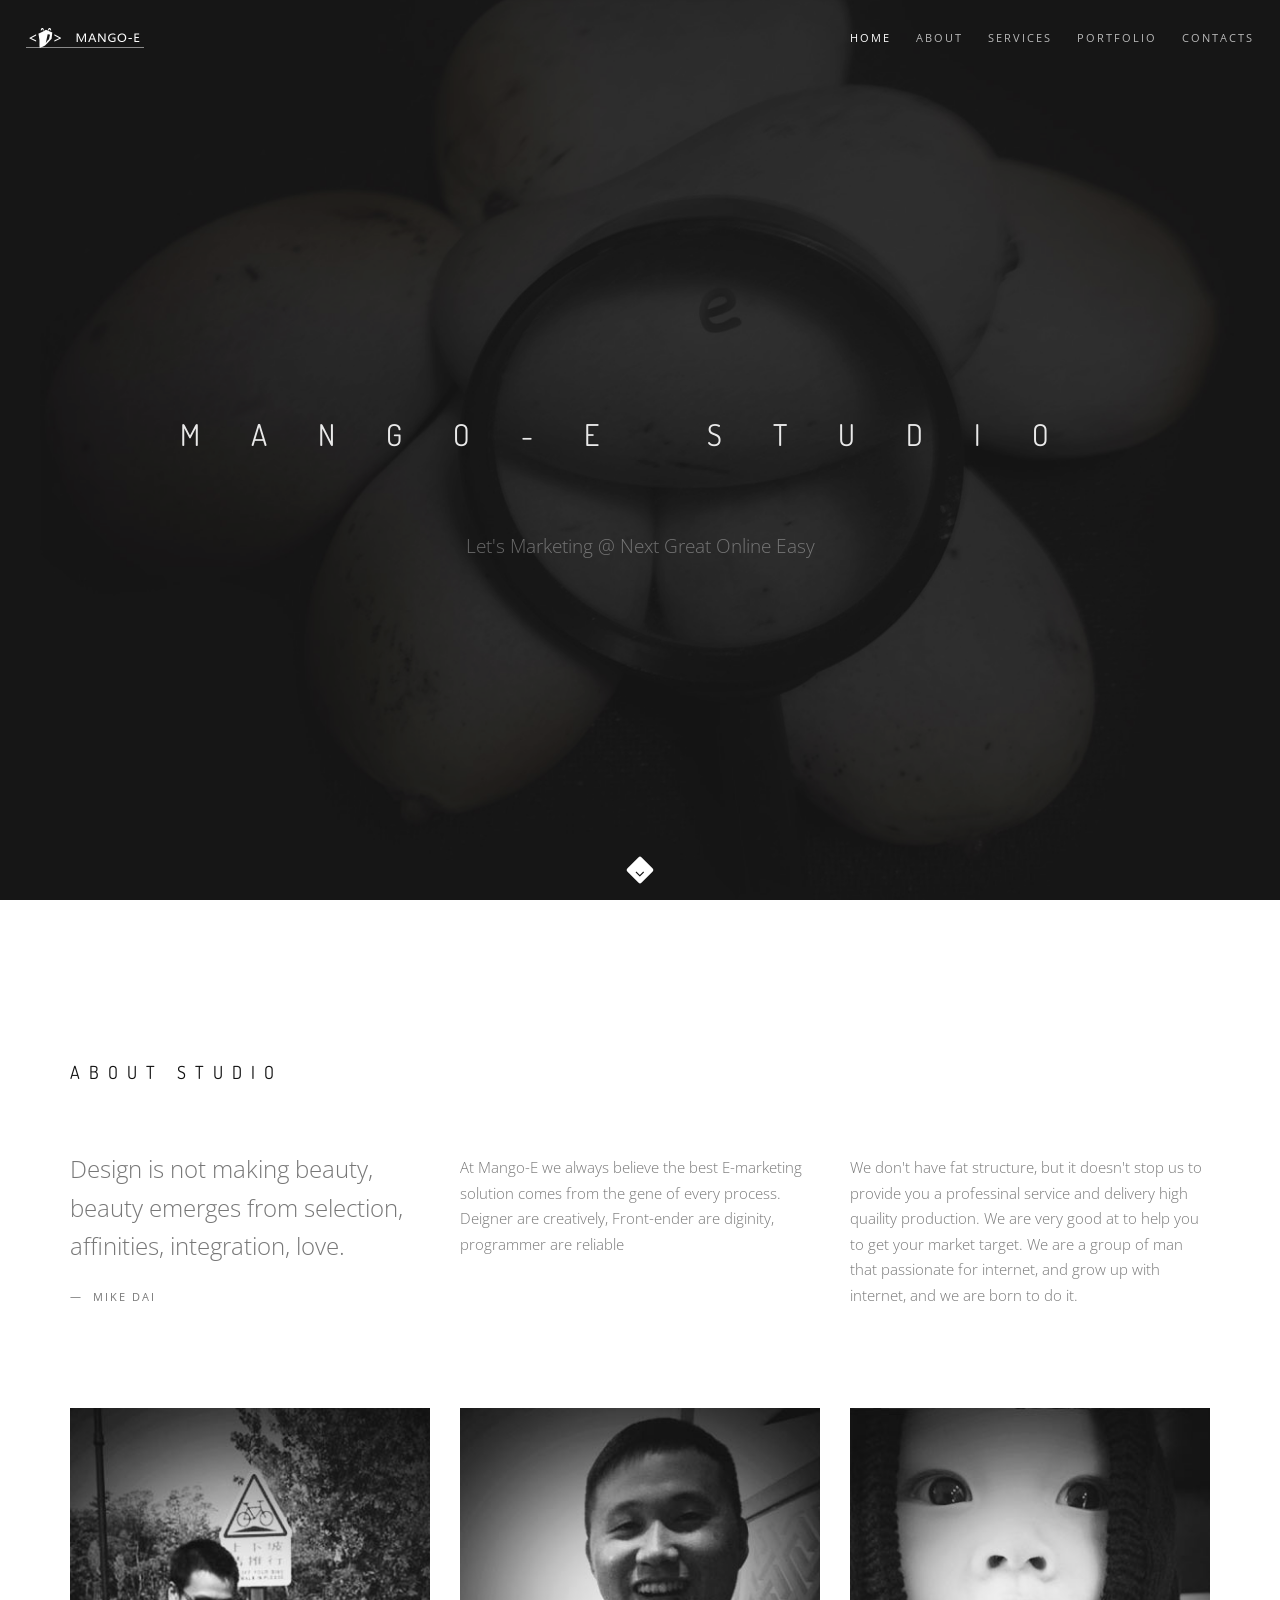
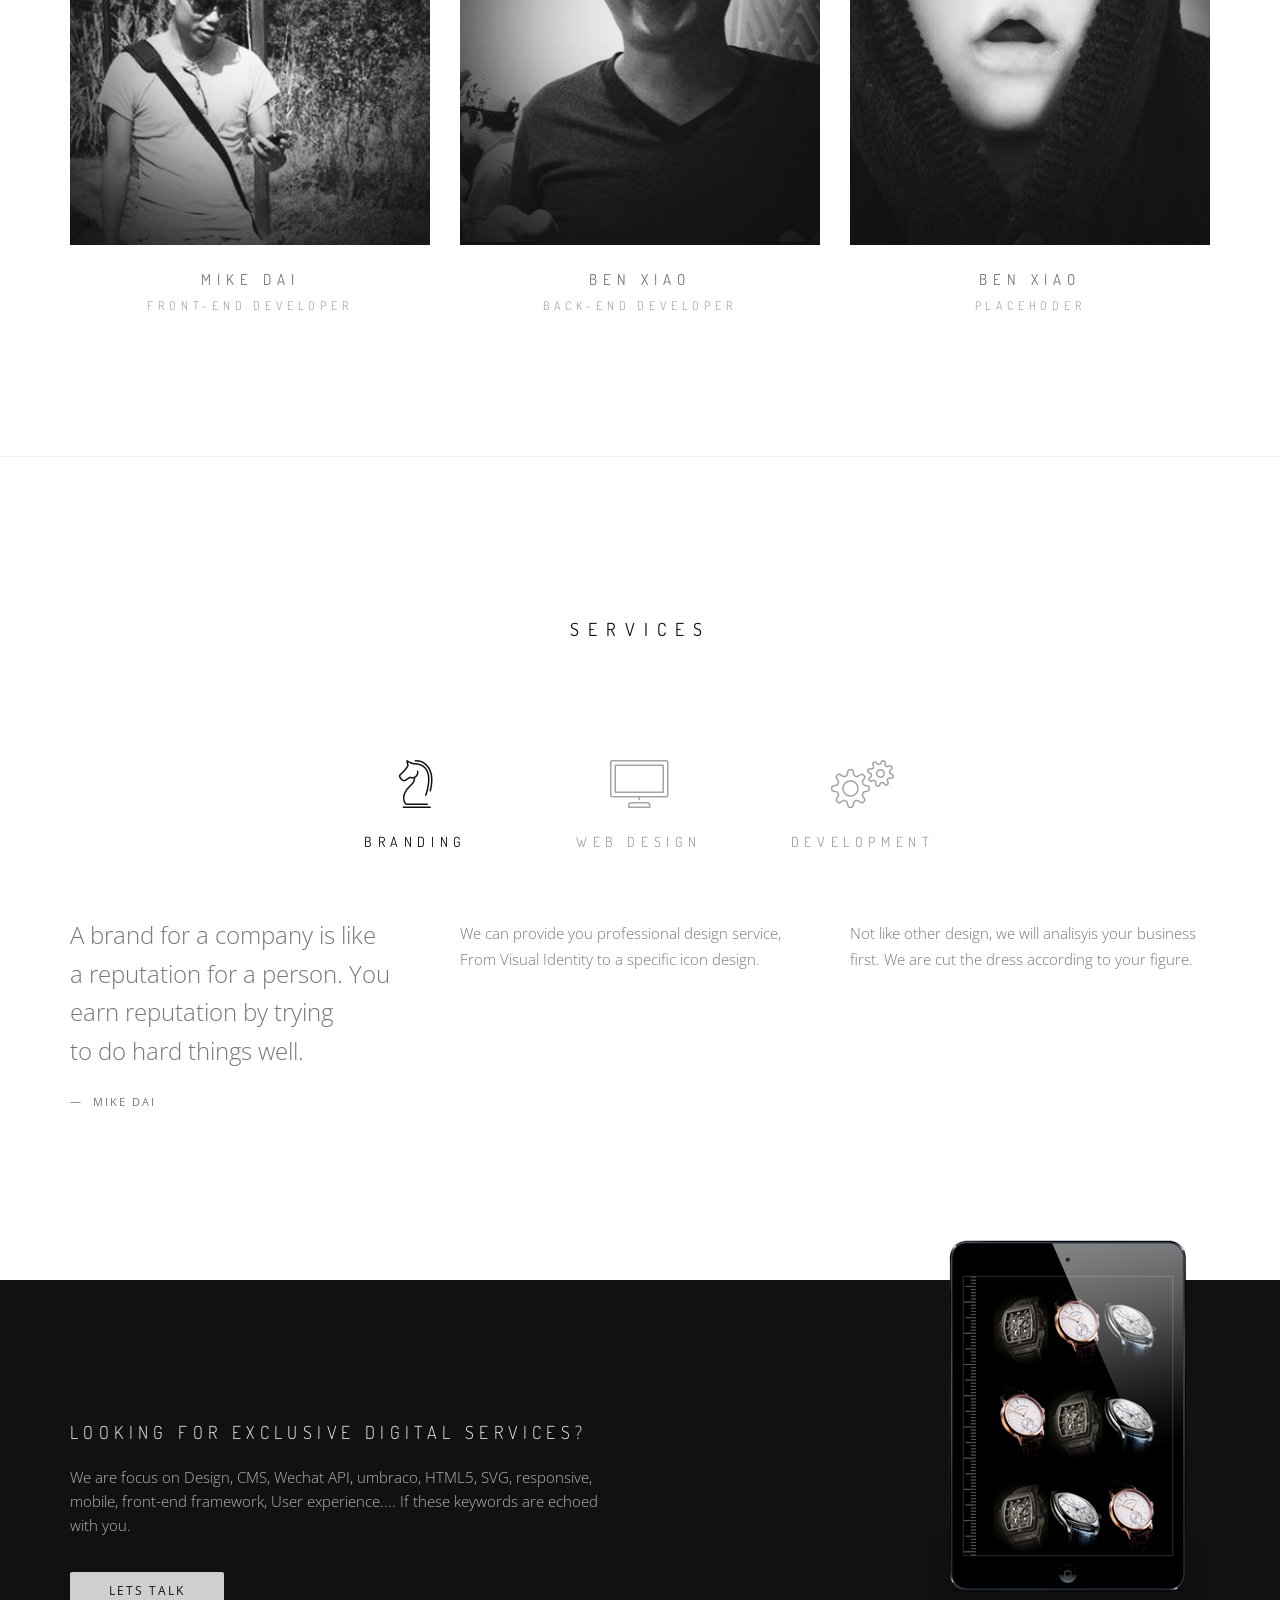
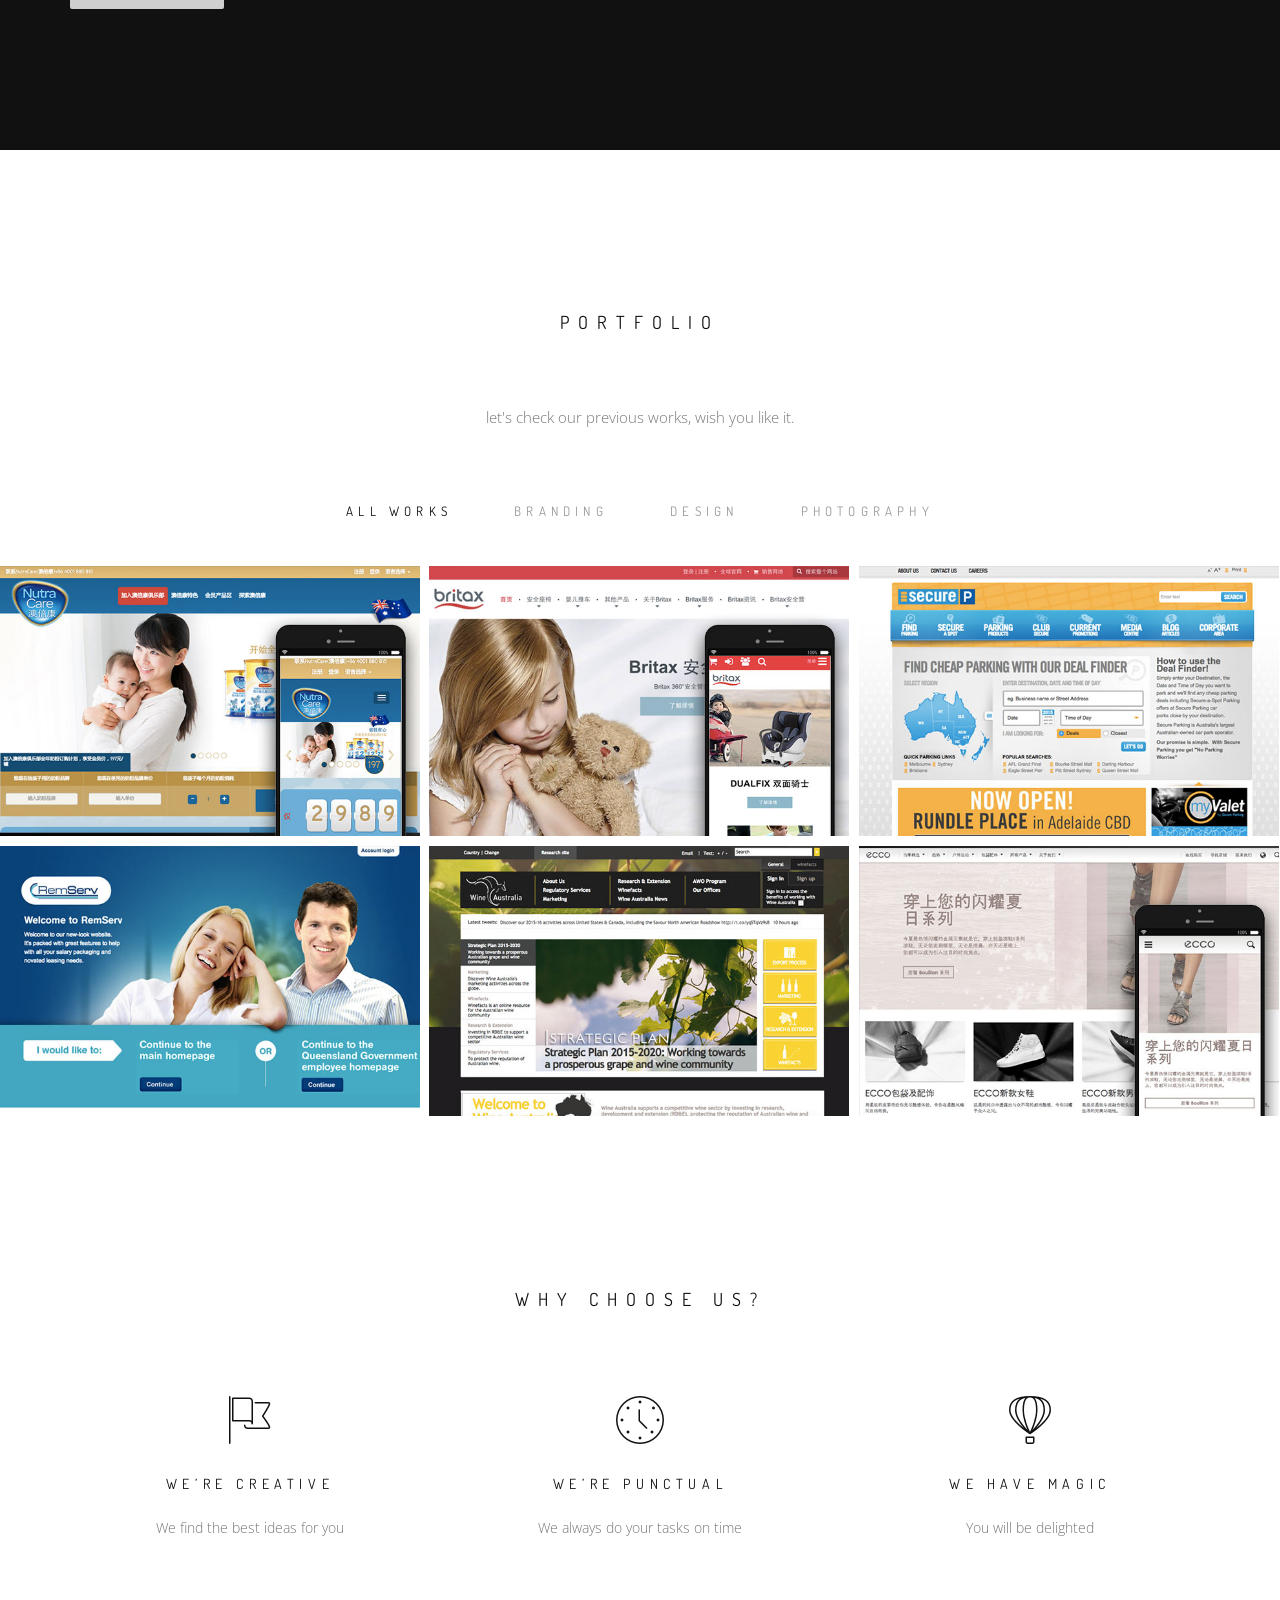
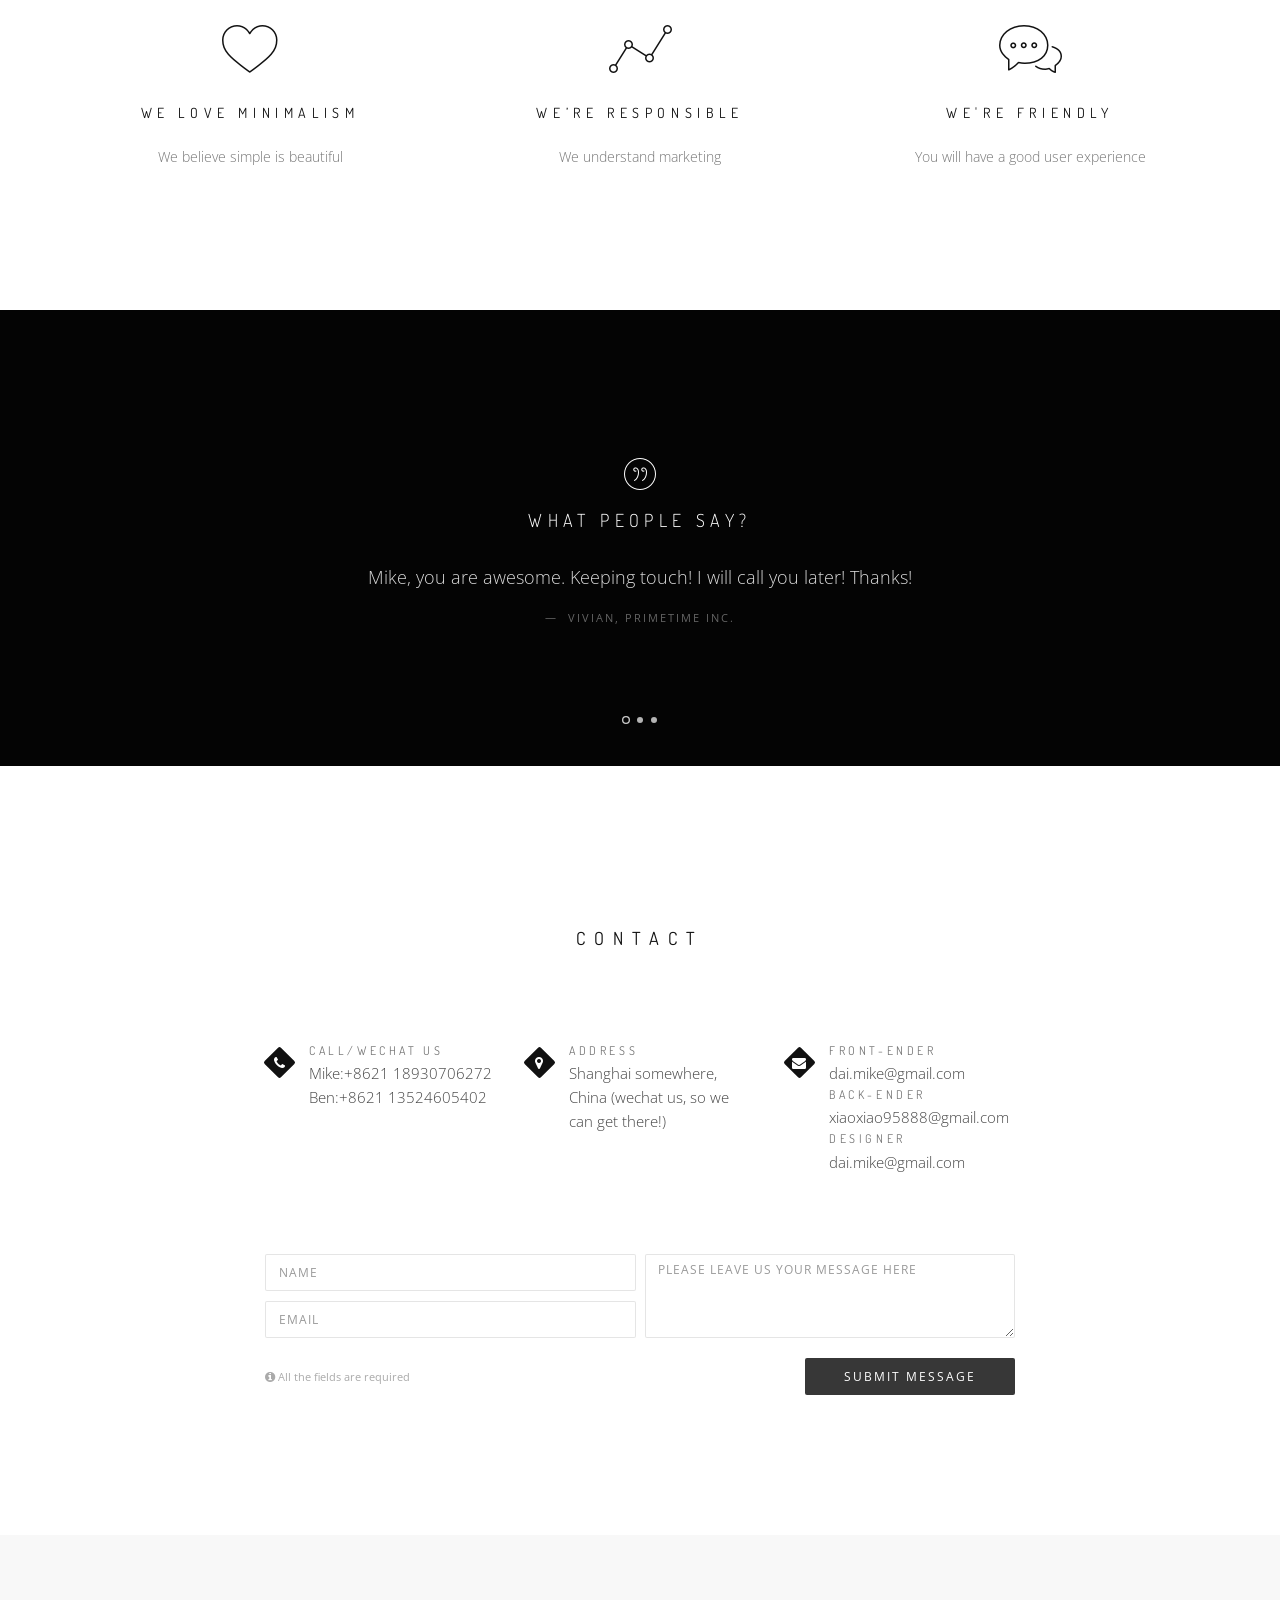
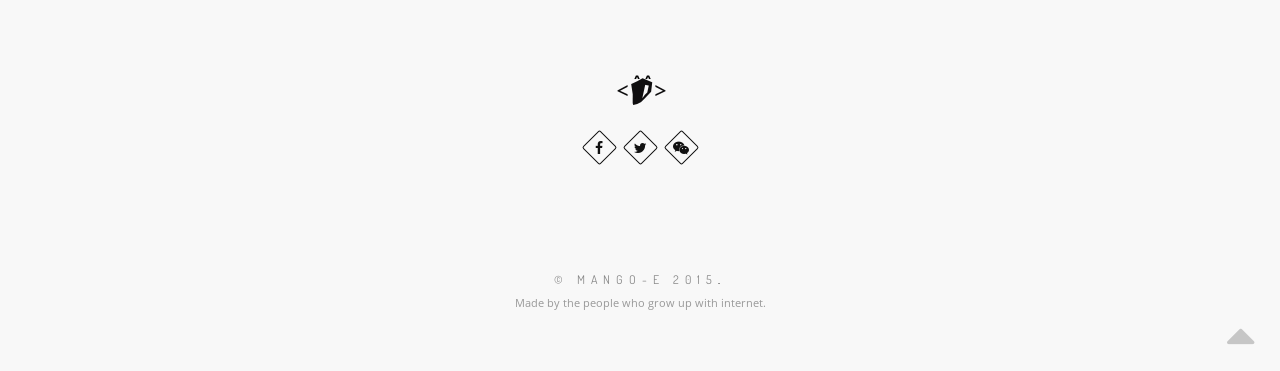
==== commit 80b2d90c: "update" ====
--- a/index.html
+++ b/index.html
@@ -86,8 +86,8 @@
                             <li class="active"><a href="#home">Home</a></li>
                             <li><a href="#about">About</a></li>
                             <li><a href="#services">Services</a></li>
-                            <!--<li><a href="#portfolio">Portfolio</a></li>
-                            <li><a href="#news">News</a></li>-->
+                            <li><a href="#portfolio">Portfolio</a></li>
+                            <!--<li><a href="#news">News</a></li>-->
                             <li><a href="#contact">Contacts</a></li>
                             
                             <!--<li><a href="http://rhythm.bestlooker.pro/intro.html">All Demos</a></li>-->
@@ -534,7 +534,7 @@
             <!-- End Call Action Section -->
             
             
-            <!-- Portfolio Section
+            <!-- Portfolio Section-->
             <section class="page-section pb-0" id="portfolio">
                 <div class="relative">
                     
@@ -552,21 +552,21 @@
                                 
                             </div>
                         </div>
-                    </div> -->
-                    
-                    <!-- Works Filter                   
+                    </div> 
+                    
+                    <!-- Works Filter     -->                
                     <div class="works-filter font-alt align-center">
                         <a href="#" class="filter active" data-filter="*">All works</a>
                         <a href="#" class="filter" data-filter=".branding">Branding</a>
                         <a href="#" class="filter" data-filter=".design">Design</a>
                         <a href="#" class="filter" data-filter=".photography">Photography</a>
-                    </div>  -->                    
+                    </div>                    
                     <!-- End Works Filter -->
                     
-                    <!-- Works Grid 
+                    <!-- Works Grid -->
                     <ul class="works-grid work-grid-3 work-grid-gut clearfix font-alt hover-white hide-titles" id="work-grid">
-                        -->
-                        <!-- Work Item (Lightbox) 
+                        
+                        <!-- Work Item (Lightbox) -->
                         <li class="work-item mix photography">
                             <a href="images/portfolio/full-project-1.jpg" class="work-lightbox-link mfp-image">
                                 <div class="work-img">
@@ -579,10 +579,10 @@
                                     </div>
                                 </div>
                             </a>
-                        </li>-->
+                        </li>
                         <!-- End Work Item -->
                         
-                        <!-- Work Item (External Page) 
+                        <!-- Work Item (External Page) -->
                         <li class="work-item mix branding design">
                             <a href="portfolio-single-1.html" class="work-ext-link">
                                 <div class="work-img">
@@ -595,10 +595,10 @@
                                     </div>
                                 </div>
                             </a>
-                        </li>-->
+                        </li>
                         <!-- End Work Item -->
                         
-                        <!-- Work Item (External Page) 
+                        <!-- Work Item (External Page) -->
                         <li class="work-item mix branding">
                             <a href="portfolio-single-1.html" class="work-ext-link">
                                 <div class="work-img">
@@ -611,10 +611,10 @@
                                     </div>
                                 </div>
                             </a>
-                        </li>-->
+                        </li>
                         <!-- End Work Item -->
                         
-                        <!-- Work Item (External Page) 
+                        <!-- Work Item (External Page) -->
                         <li class="work-item mix design photography">
                             <a href="portfolio-single-1.html" class="work-ext-link">
                                 <div class="work-img">
@@ -627,10 +627,10 @@
                                     </div>
                                 </div>
                             </a>
-                        </li>-->
+                        </li>
                         <!-- End Work Item -->
                         
-                        <!-- Work Item (External Page) 
+                        <!-- Work Item (External Page) -->
                         <li class="work-item mix design">
                             <a href="portfolio-single-1.html" class="work-ext-link">
                                 <div class="work-img">
@@ -643,10 +643,10 @@
                                     </div>
                                 </div>
                             </a>
-                        </li>-->
+                        </li>
                         <!-- End Work Item -->
                         
-                        <!-- Work Item (Lightbox) 
+                        <!-- Work Item (Lightbox) -->
                         <li class="work-item mix design branding">
                             <a href="images/portfolio/full-project-3.jpg" class="work-lightbox-link mfp-image">
                                 <div class="work-img">
@@ -659,14 +659,14 @@
                                     </div>
                                 </div>
                             </a>
-                        </li>-->
+                        </li>
                         <!-- End Work Item -->
-                       <!--  
+                        
                     </ul>
-                    End Works Grid 
-                    
-                </div>
-            </section>-->
+                    <!-- End Works Grid -->
+                    
+                </div>
+            </section>
             <!-- End Portfolio Section -->
             
             
@@ -828,10 +828,10 @@
                                 <!-- Section Title --><h3 class="small-title font-alt">What people say?</h3>
                                 <blockquote class="testimonial white">
                                     <p>
-                                       Ben, Great works, I am just curious, is there anything that you cannot not do?!
+                                       Ben, Great works!
                                     </p>
                                     <footer class="testimonial-author">
-                                        Steve Jobs, Apple inc.
+                                        Next Digital, Some.Peoples
                                     </footer>
                                 </blockquote>
                             </div>
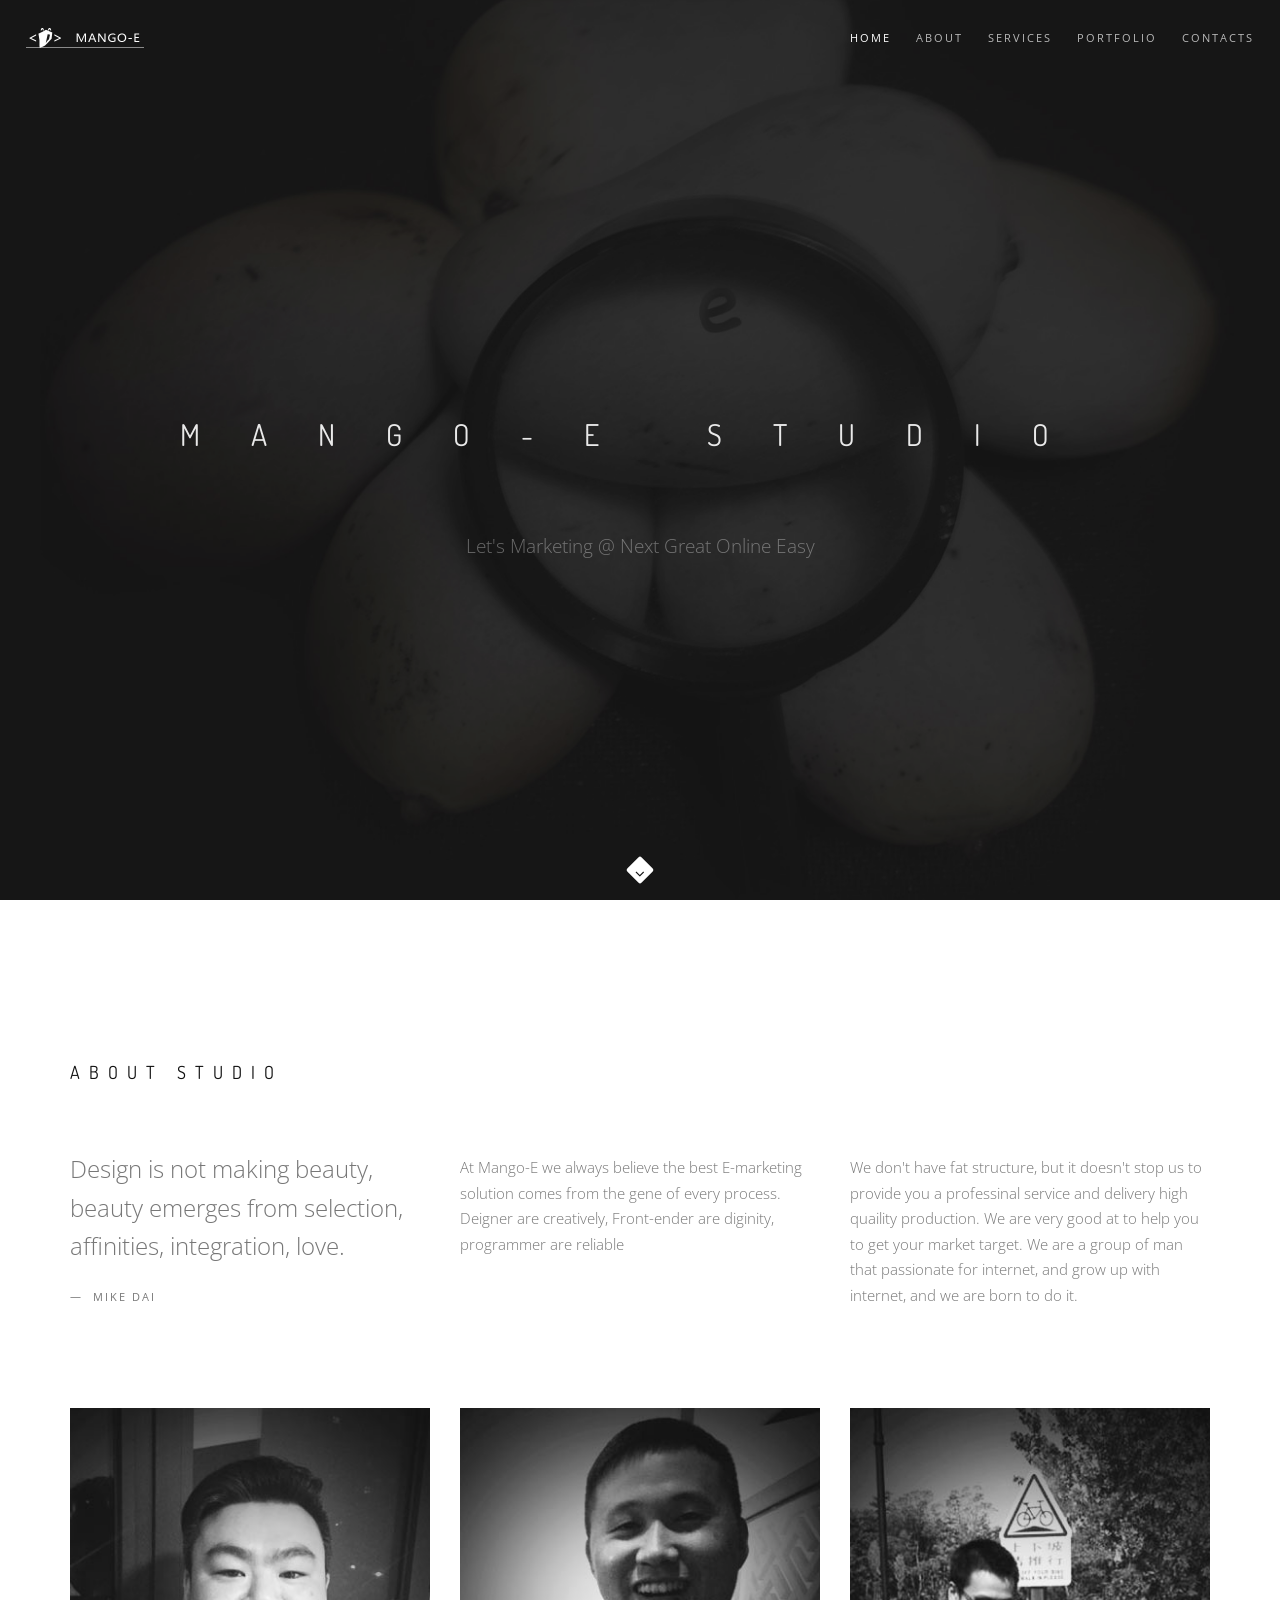
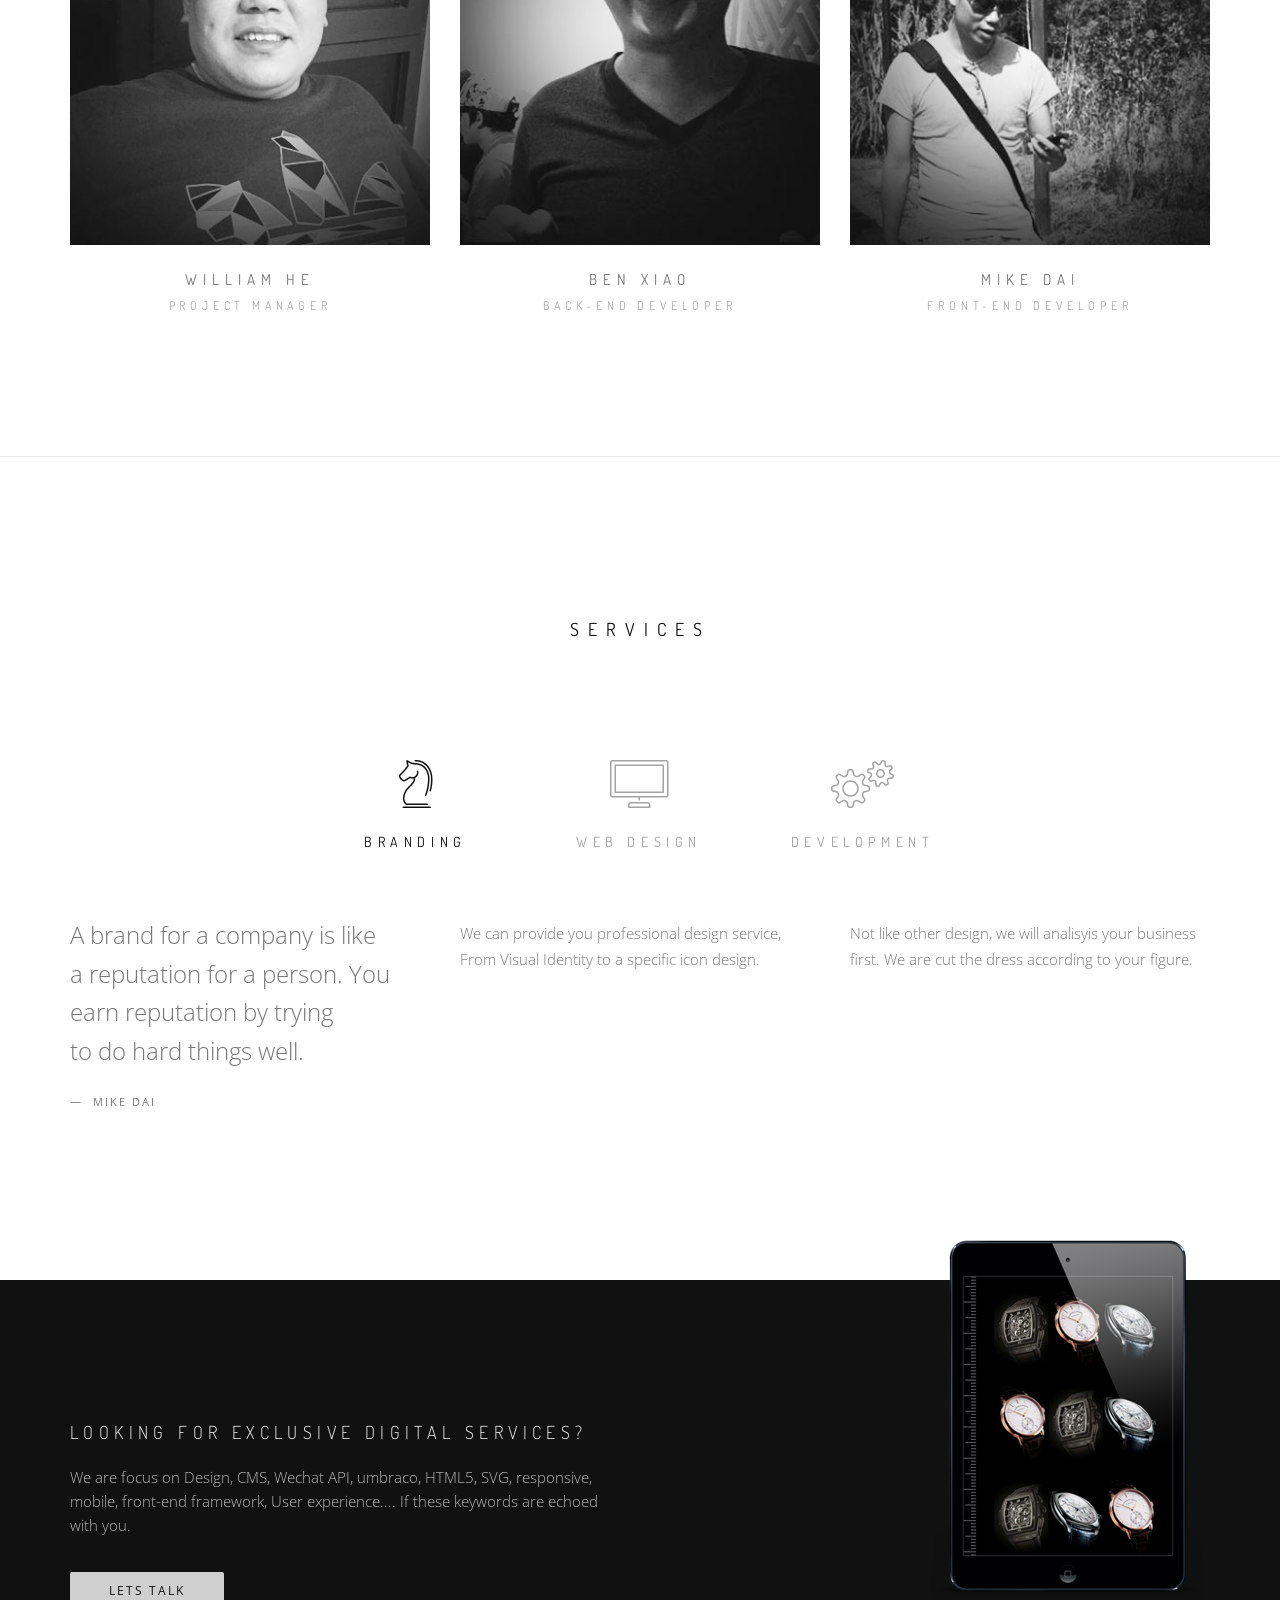
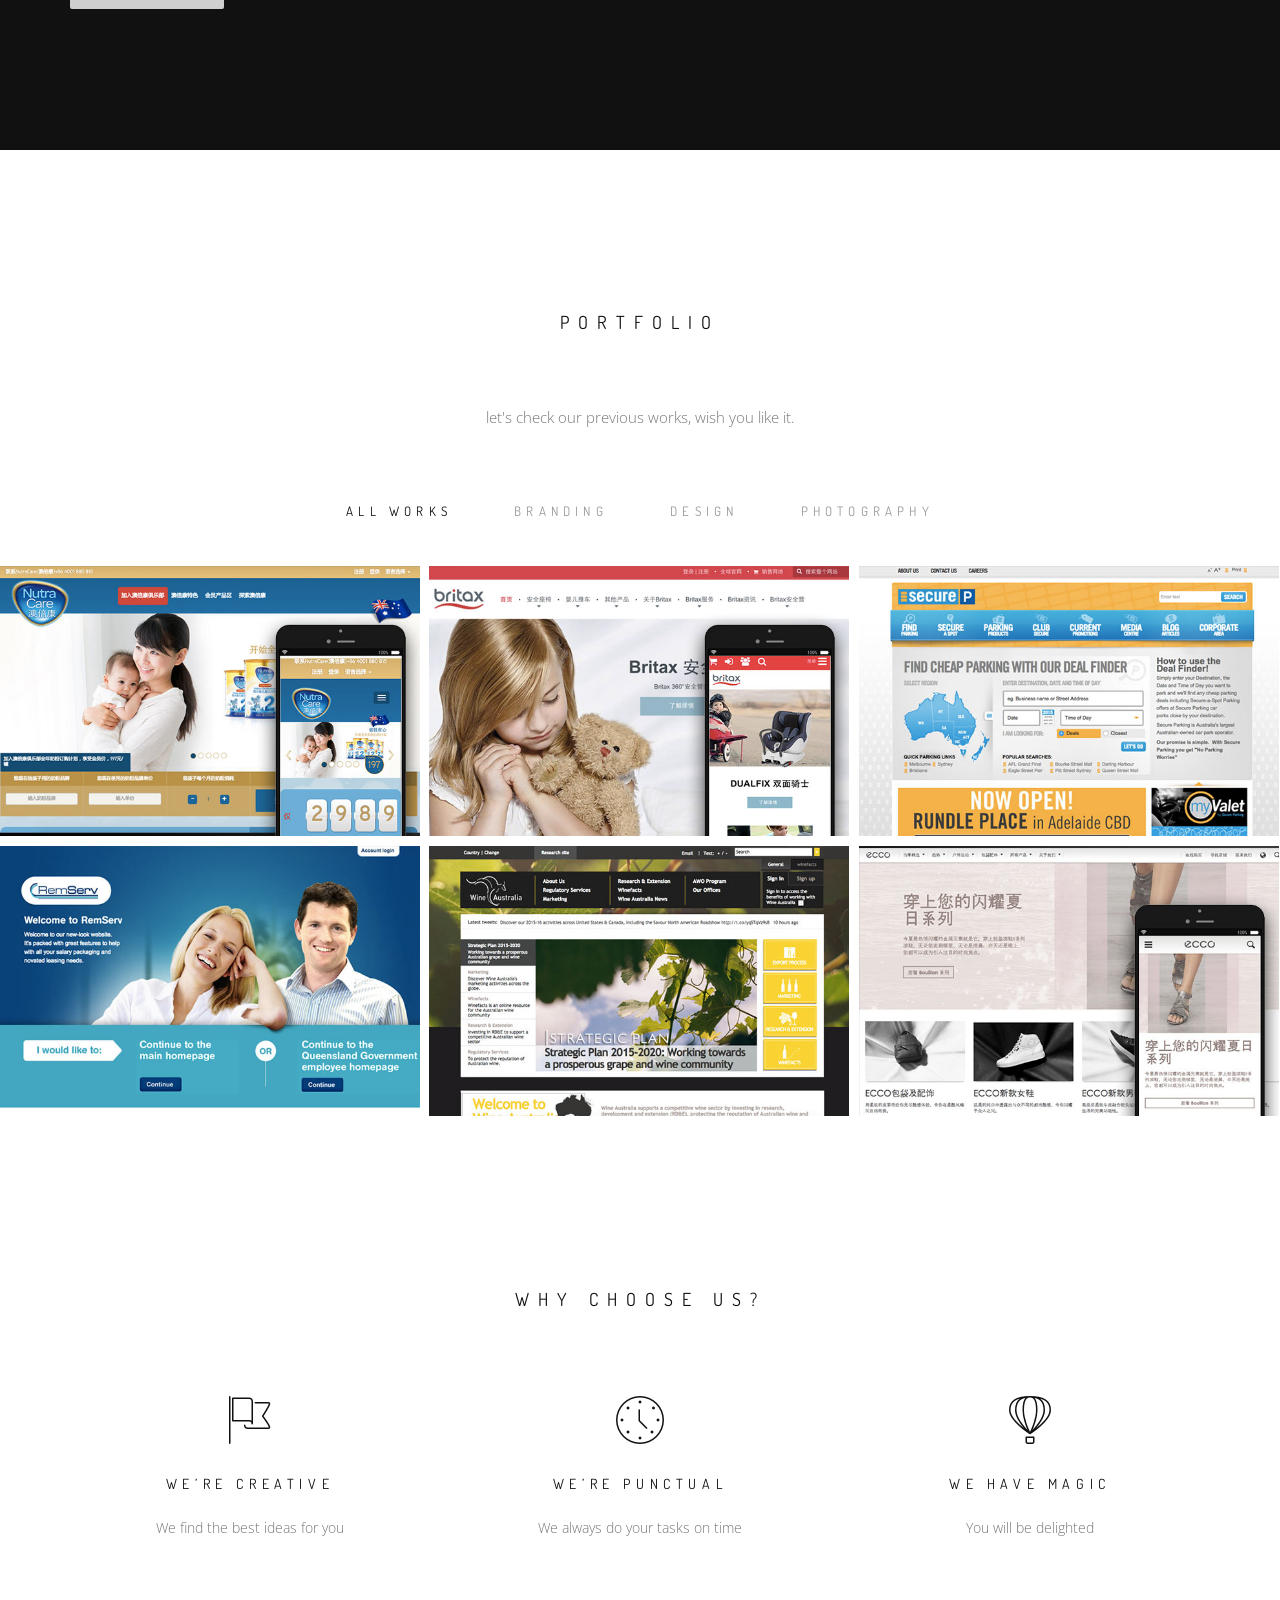
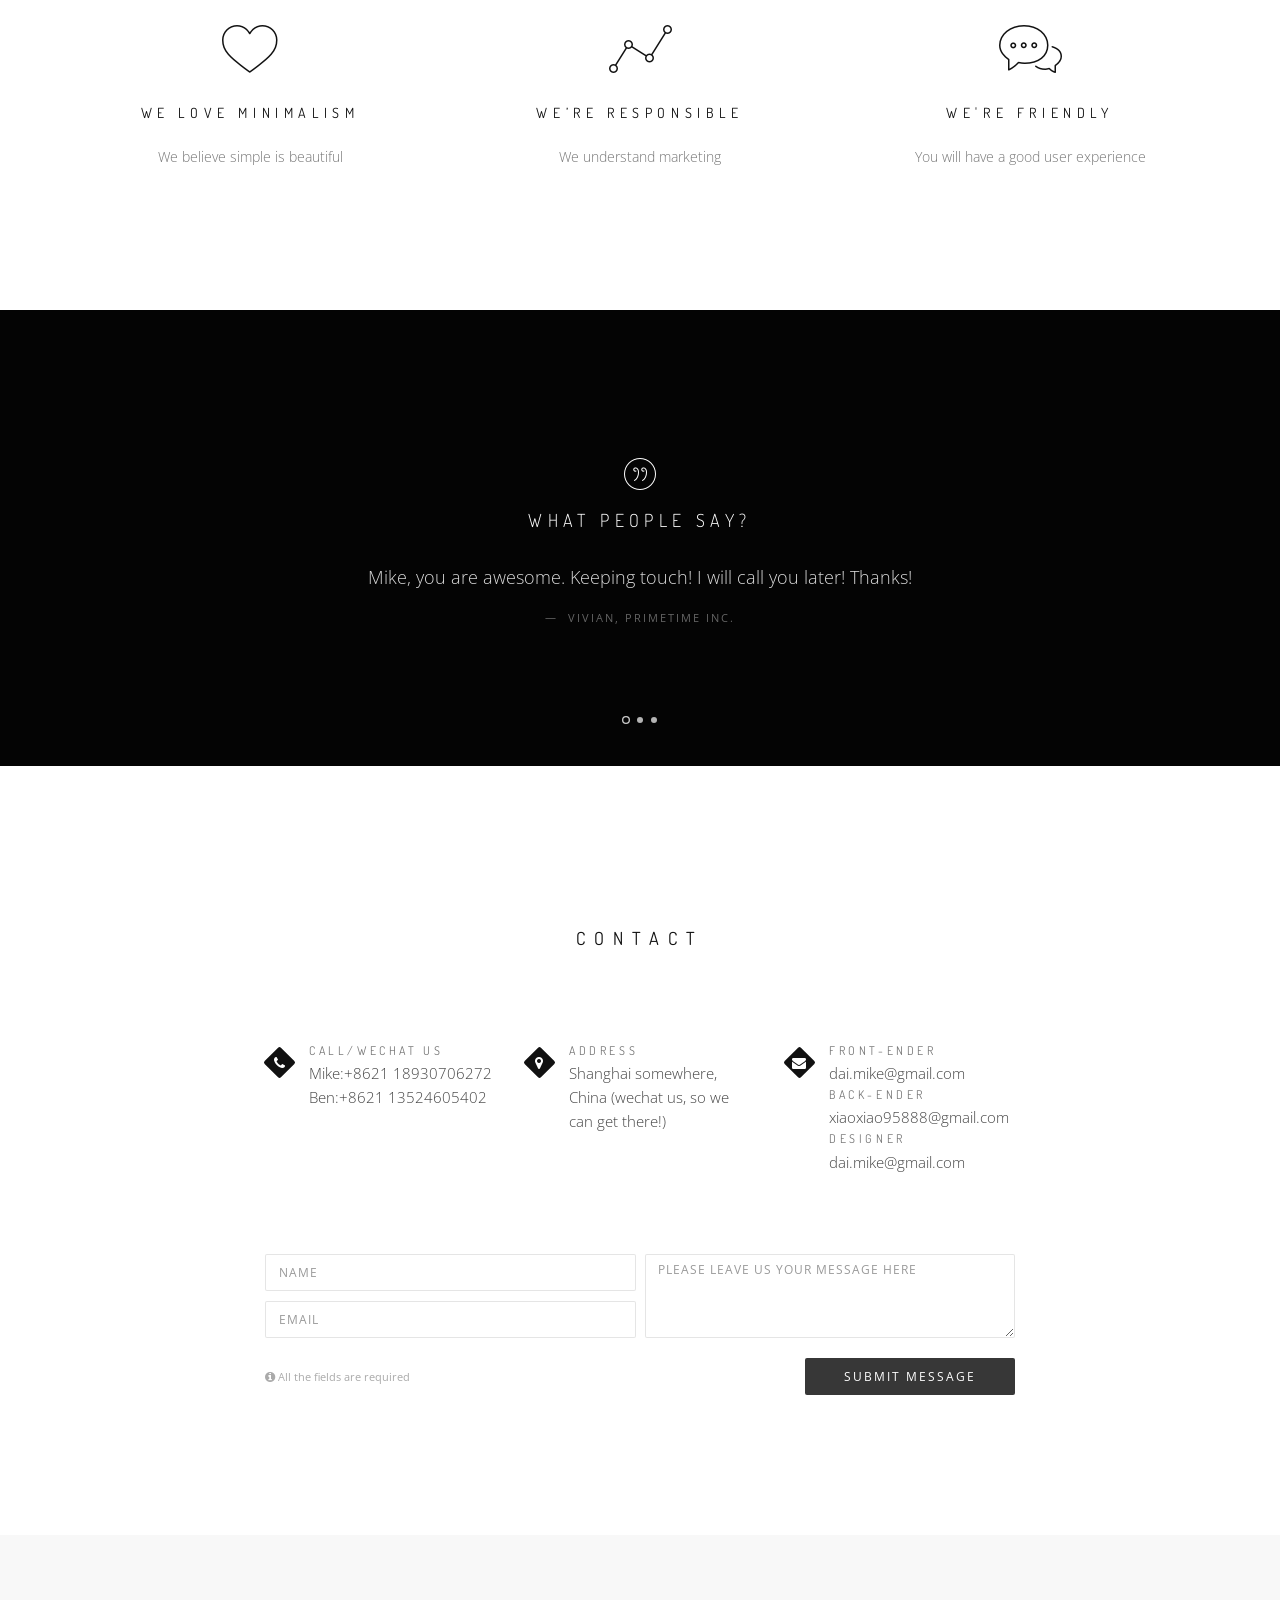
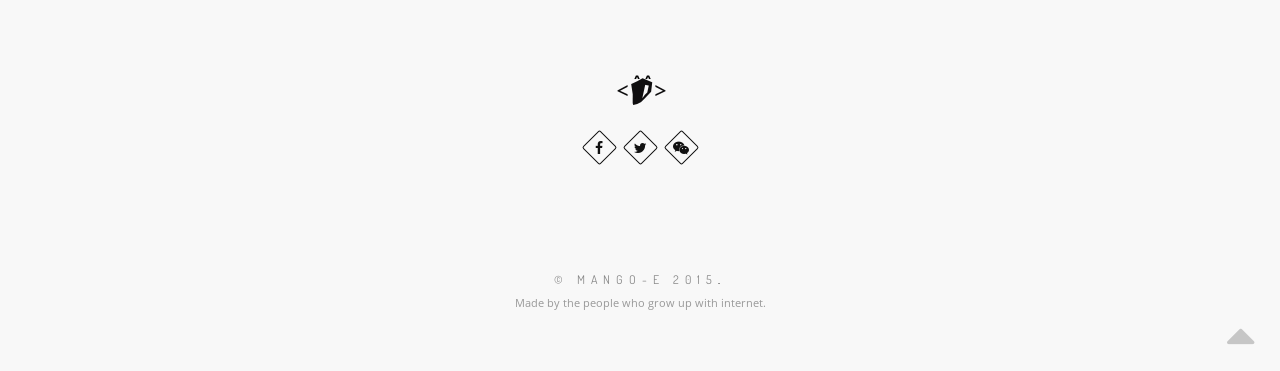
==== commit af6b1edb: "update" ====
--- a/index.html
+++ b/index.html
@@ -139,23 +139,20 @@
                                 
                                 <div class="team-item-image">
                                     
-                                    <img src="images/team/team-1.jpg" alt="" />
+                                    <img src="images/team/team-3.jpg" alt="" />
                                     
                                     <div class="team-item-detail">
                                         
-                                        <h4 class="font-alt normal">Hey! ^^</h4>
+                                        <h4 class="font-alt normal">He He He!</h4>
                                         
                                         <p>
-                                            Discuss HTML5 or HTML6 with me?  
+                                           Please, show me the money!!!
                                         </p>
-                                        <p>
-                                            Do you like swimming? 
-                                        </p>
                                         
                                         <div class="team-social-links">
-                                            <a href="https://www.facebook.com/mike.dai.90" target="_blank"><i class="fa fa-facebook"></i></a>
-                                            <a href="https://twitter.com/itsusername" target="_blank"><i class="fa fa-twitter"></i></a>
-                                            <a href="https://github.com/iamike" target="_blank"><i class="fa fa-github"></i></a><!---->
+                                            <a href="#" target="_blank"><i class="fa fa-facebook"></i></a>
+                                            <a href="#" target="_blank"><i class="fa fa-twitter"></i></a>
+                                            <a href="#" target="_blank"><i class="fa fa-pinterest"></i></a>
                                         </div>
                                         
                                     </div>
@@ -164,16 +161,17 @@
                                 <div class="team-item-descr font-alt">
                                     
                                     <div class="team-item-name">
-                                        Mike Dai 
+                                        William He
                                     </div>
                                     
                                     <div class="team-item-role">
-                                        Front-end developer
-                                    </div>
-                                    
-                                </div>
-                                
-                            </div>
+                                        Project Manager
+                                    </div>
+                                    
+                                </div>
+                                
+                            </div>
+                            
                         </div>
                         <!-- End Team item -->
                         
@@ -225,20 +223,23 @@
                                 
                                 <div class="team-item-image">
                                     
-                                    <img src="images/team/team-3.jpg" alt="" />
+                                    <img src="images/team/team-1.jpg" alt="" />
                                     
                                     <div class="team-item-detail">
                                         
-                                        <h4 class="font-alt normal">Wu wu wu!</h4>
+                                        <h4 class="font-alt normal">Hey! ^^</h4>
                                         
                                         <p>
-                                           They hired me without money!!!
+                                            Discuss HTML5 or HTML6 with me?  
                                         </p>
+                                        <p>
+                                            Do you like swimming? 
+                                        </p>
                                         
                                         <div class="team-social-links">
-                                            <a href="#" target="_blank"><i class="fa fa-facebook"></i></a>
-                                            <a href="#" target="_blank"><i class="fa fa-twitter"></i></a>
-                                            <a href="#" target="_blank"><i class="fa fa-pinterest"></i></a>
+                                            <a href="https://www.facebook.com/mike.dai.90" target="_blank"><i class="fa fa-facebook"></i></a>
+                                            <a href="https://twitter.com/itsusername" target="_blank"><i class="fa fa-twitter"></i></a>
+                                            <a href="https://github.com/iamike" target="_blank"><i class="fa fa-github"></i></a><!---->
                                         </div>
                                         
                                     </div>
@@ -247,11 +248,11 @@
                                 <div class="team-item-descr font-alt">
                                     
                                     <div class="team-item-name">
-                                        Ben Xiao
+                                        Mike Dai 
                                     </div>
                                     
                                     <div class="team-item-role">
-                                        Placehoder
+                                        Front-end developer
                                     </div>
                                     
                                 </div>
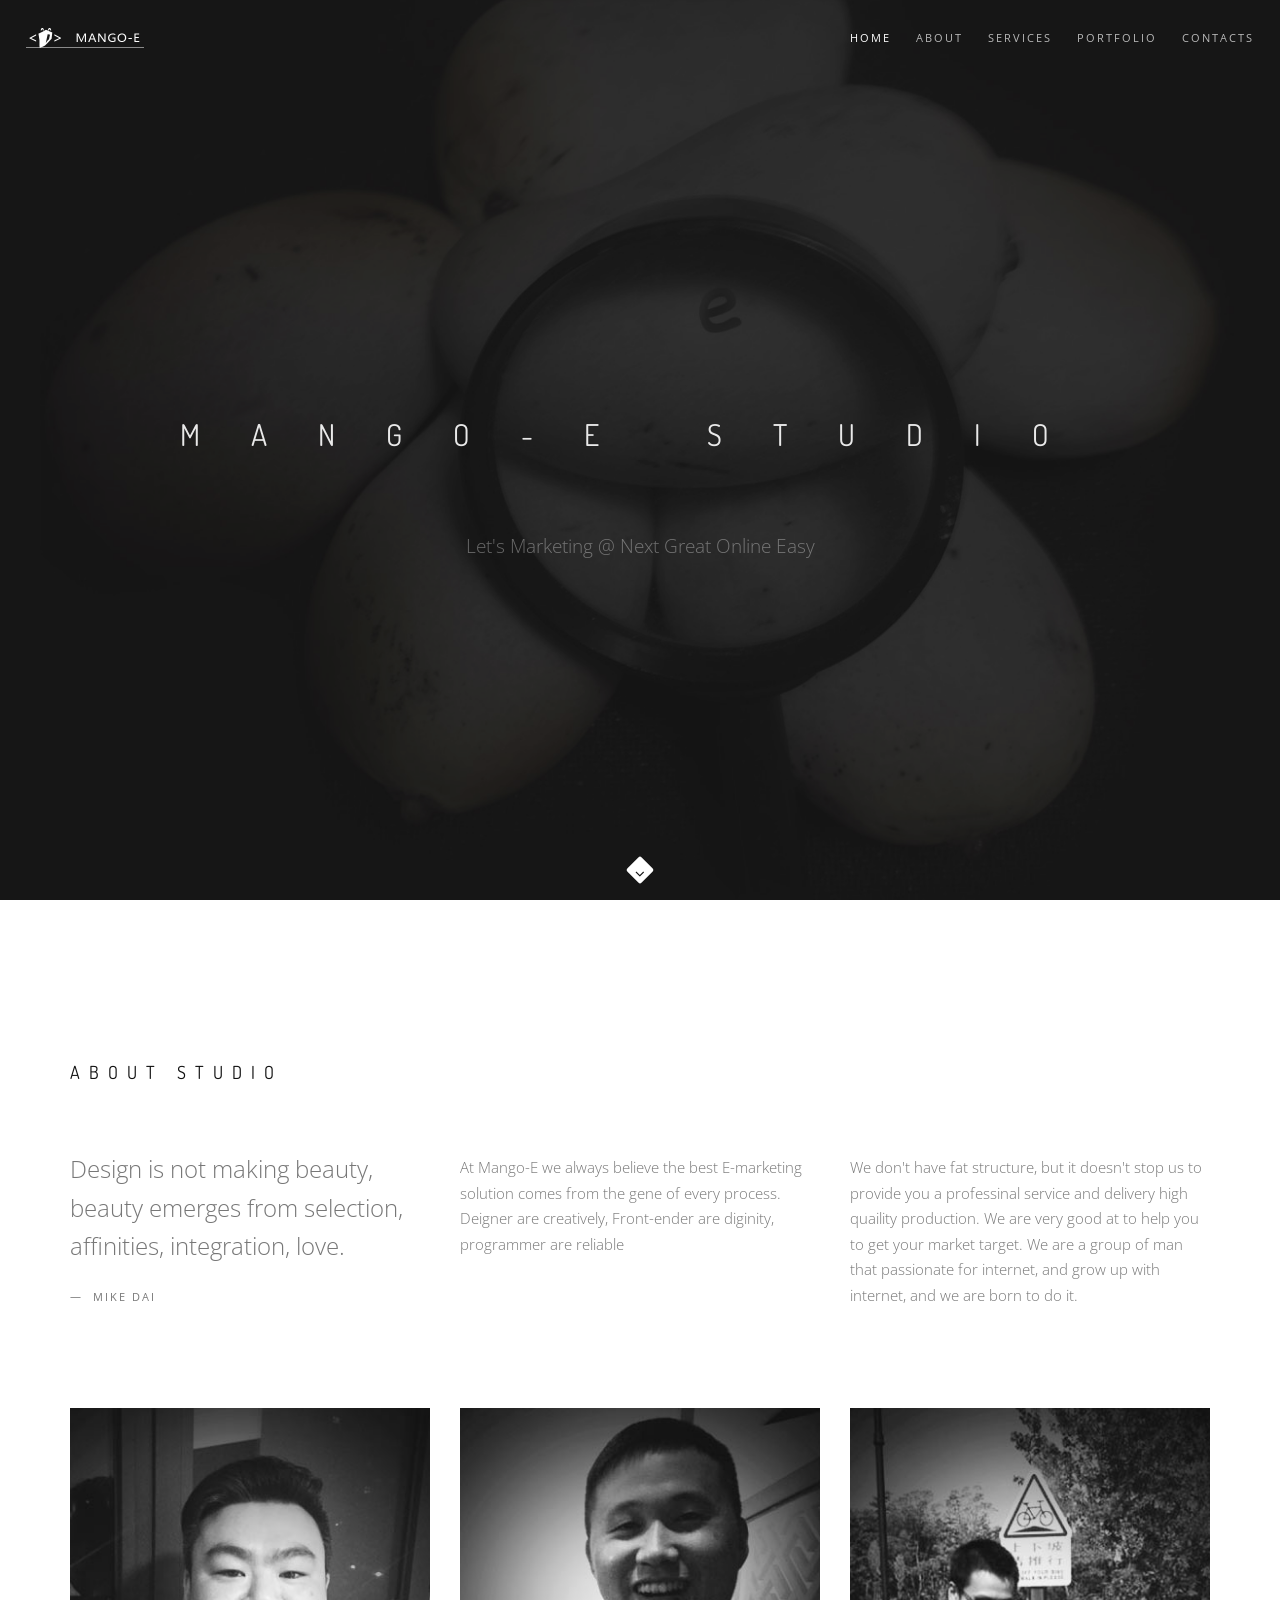
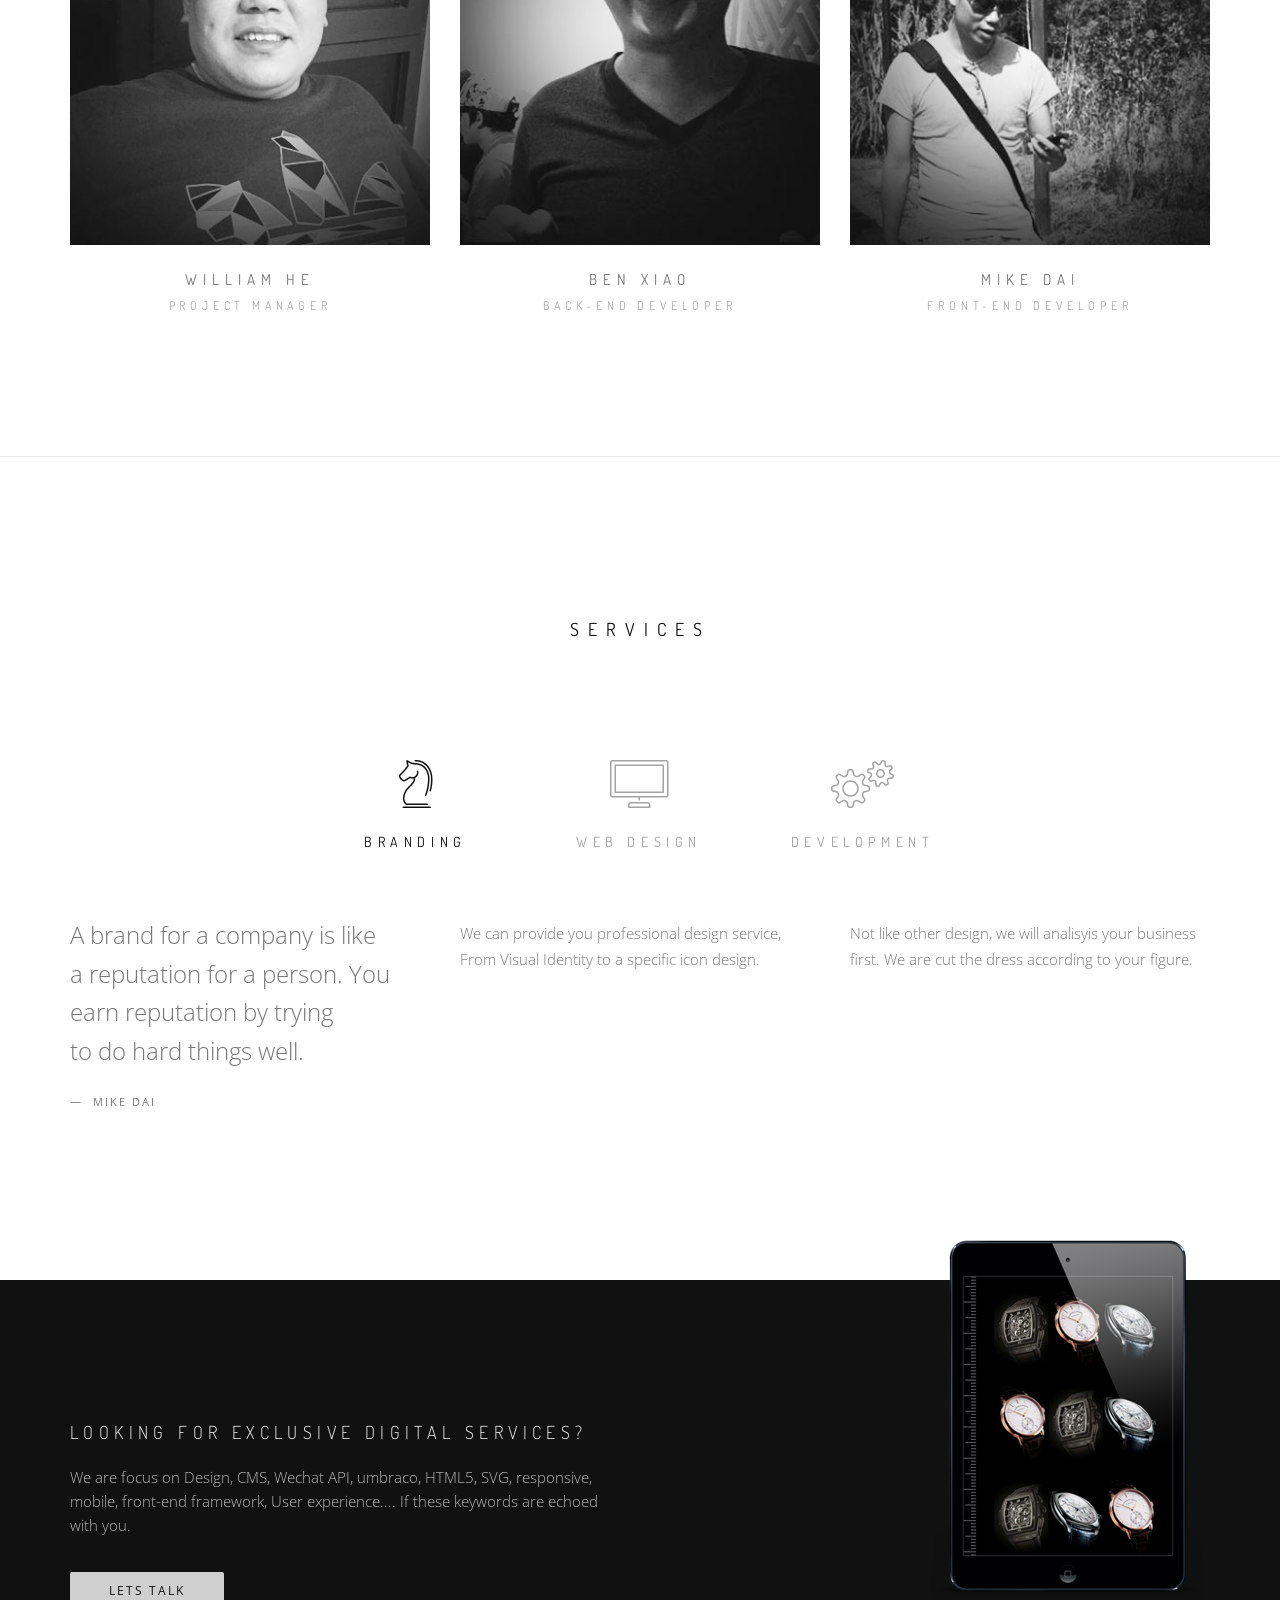
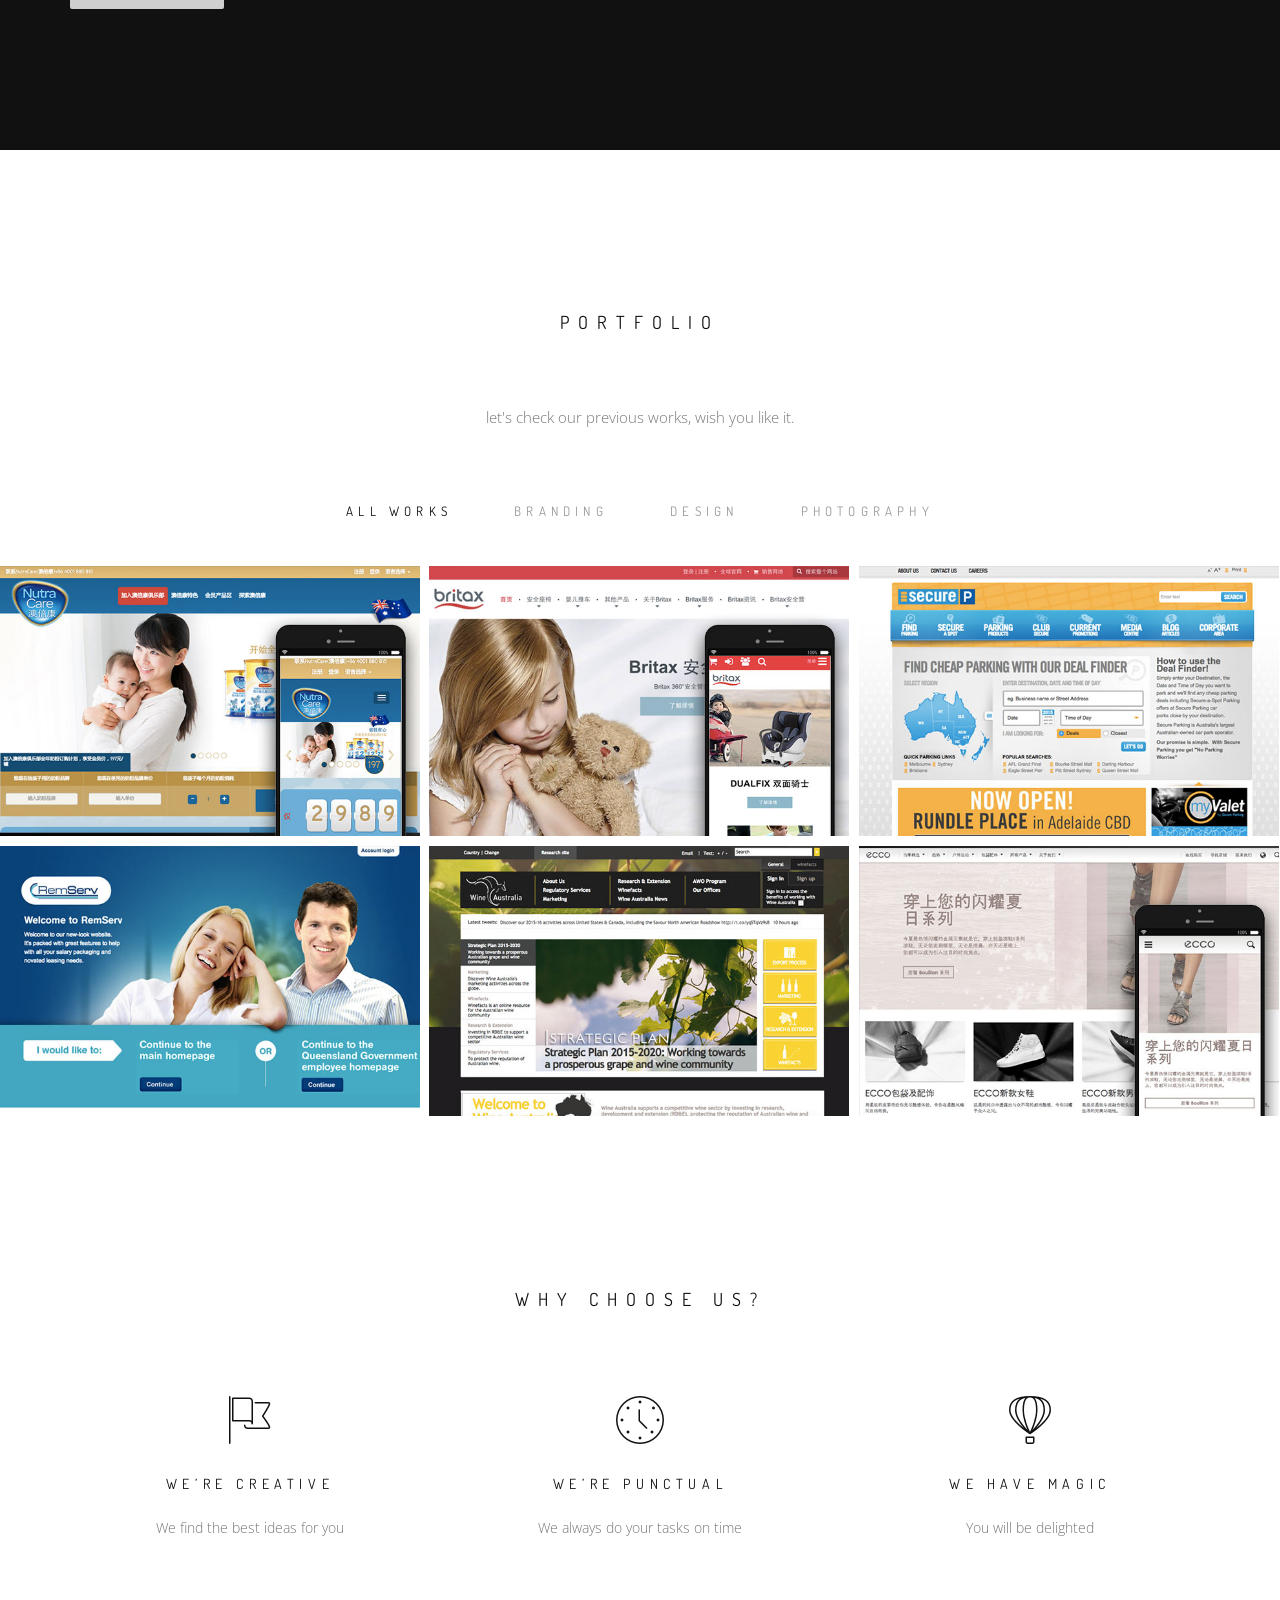
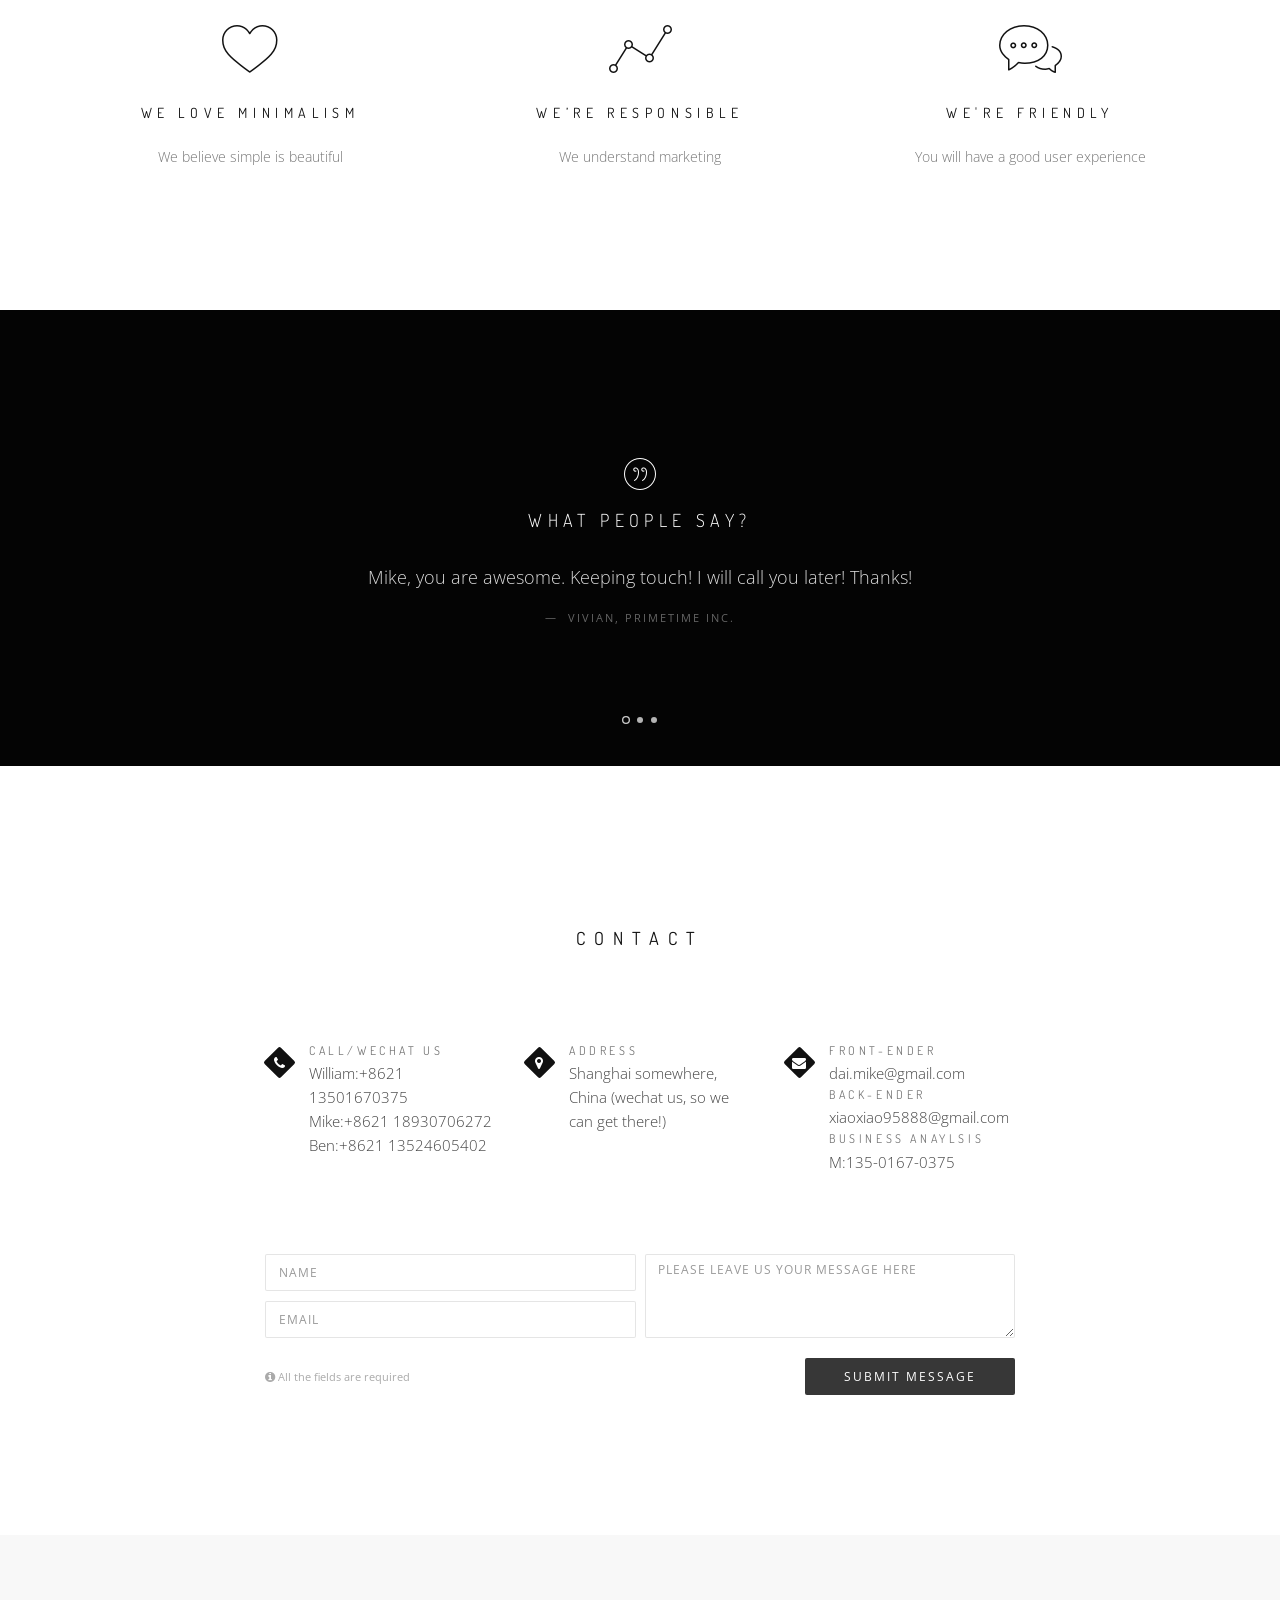
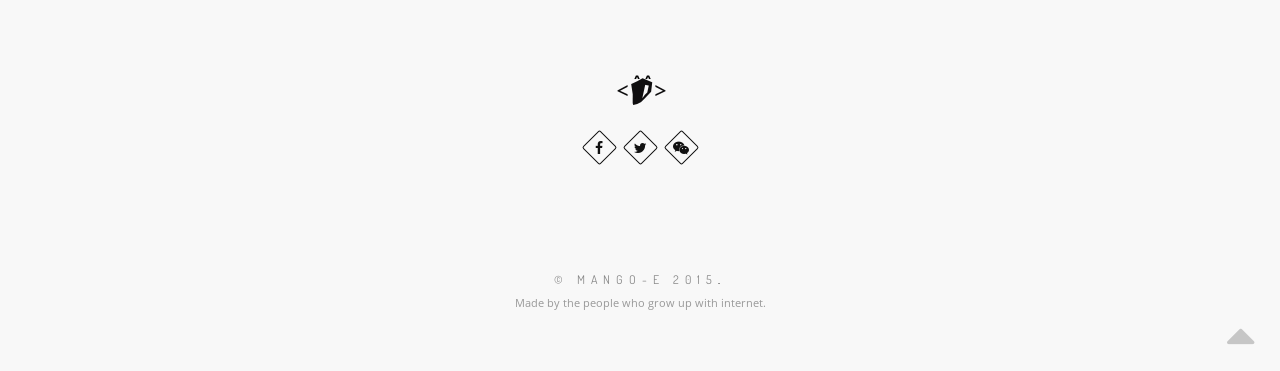
==== commit d470dbfc: "s" ====
--- a/index.html
+++ b/index.html
@@ -1027,8 +1027,10 @@
                                             Call/Wechat Us
                                         </div>
                                         <div class="ci-text">
+                                            William:+8621 13501670375<br>
                                             Mike:+8621 18930706272<br>
                                             Ben:+8621 13524605402<br>
+
                                         </div>
                                     </div>
                                 </div>
@@ -1069,10 +1071,10 @@
                                             <a href="mailto:xiaoxiao95888@gmail.com">xiaoxiao95888@gmail.com</a>
                                         </div>
                                         <div class="ci-title font-alt">
-                                            Designer
+                                            Business Anaylsis
                                         </div>
                                         <div class="ci-text">
-                                            <a href="mailto:dai.mike@gmail.com">dai.mike@gmail.com</a>
+                                            <a href="mailto:dai.mike@gmail.com">M:135-0167-0375</a>
                                         </div>
                                     </div>
                                 </div>
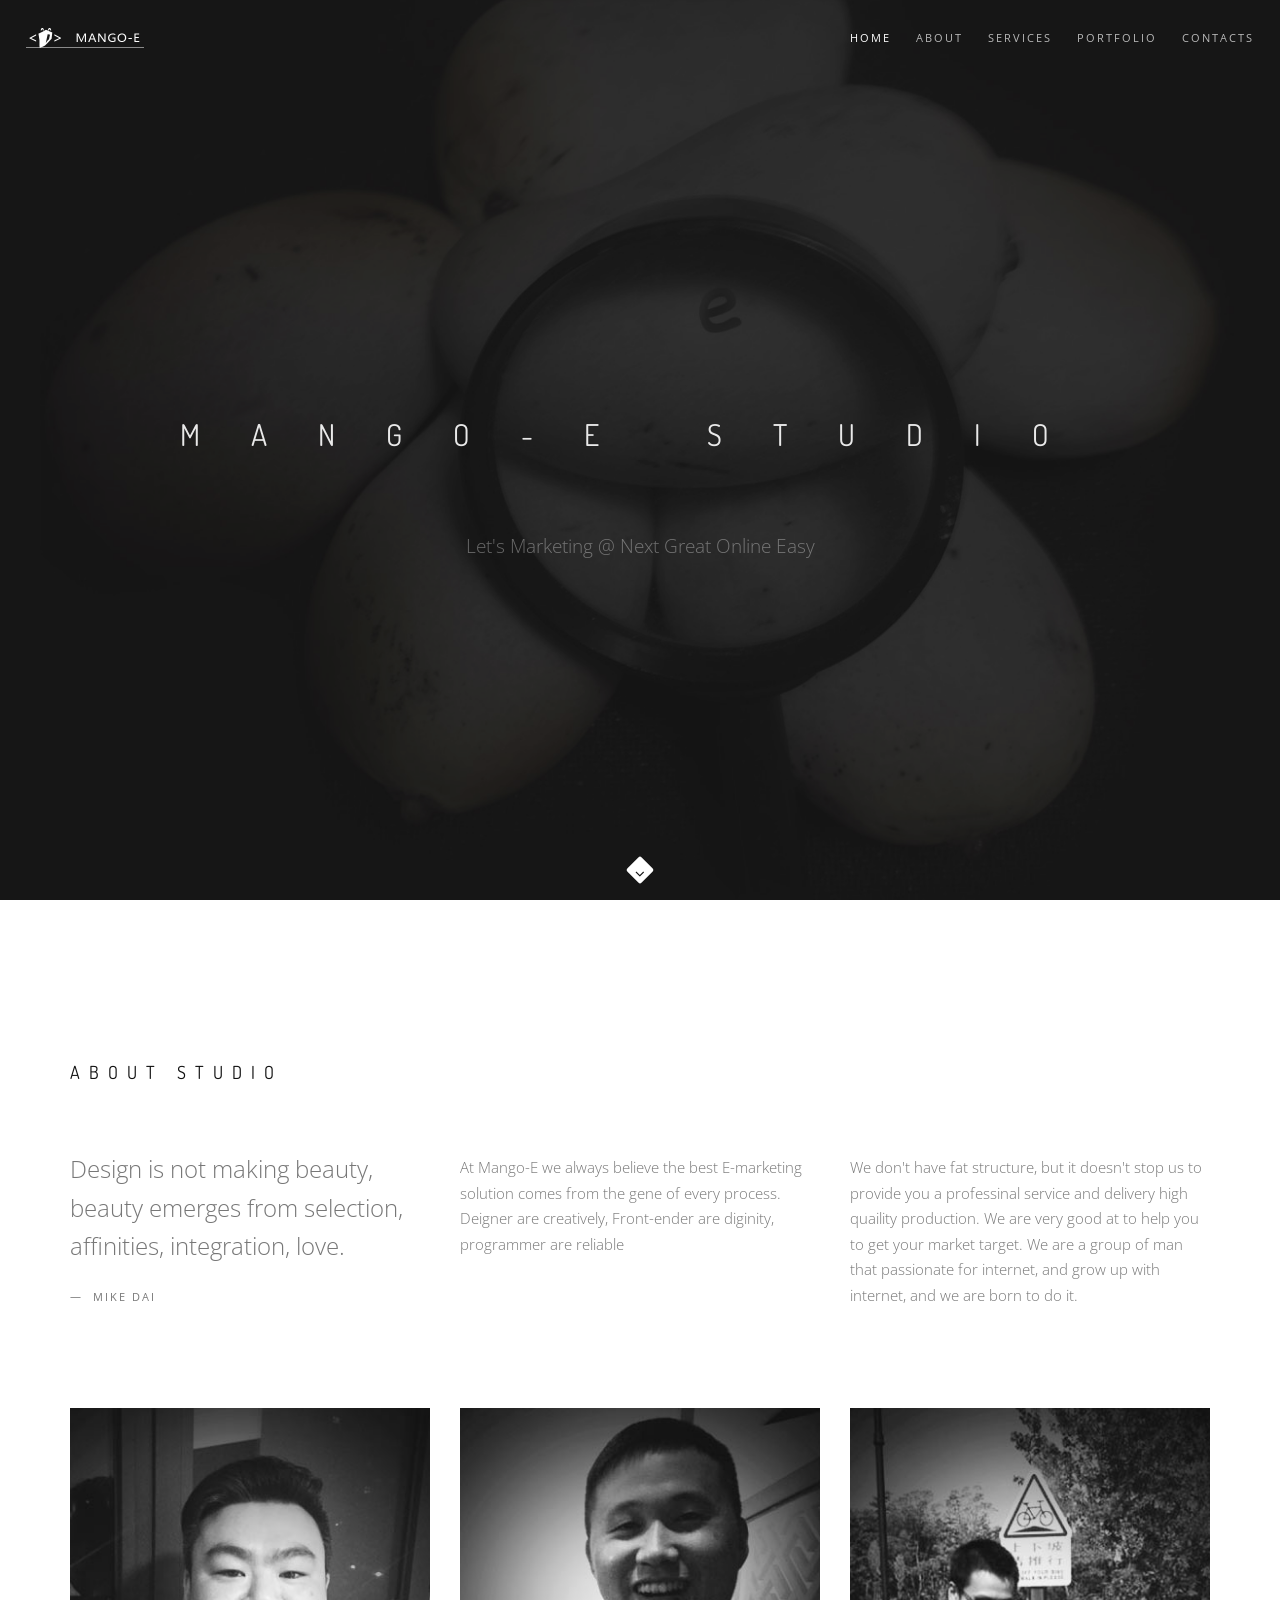
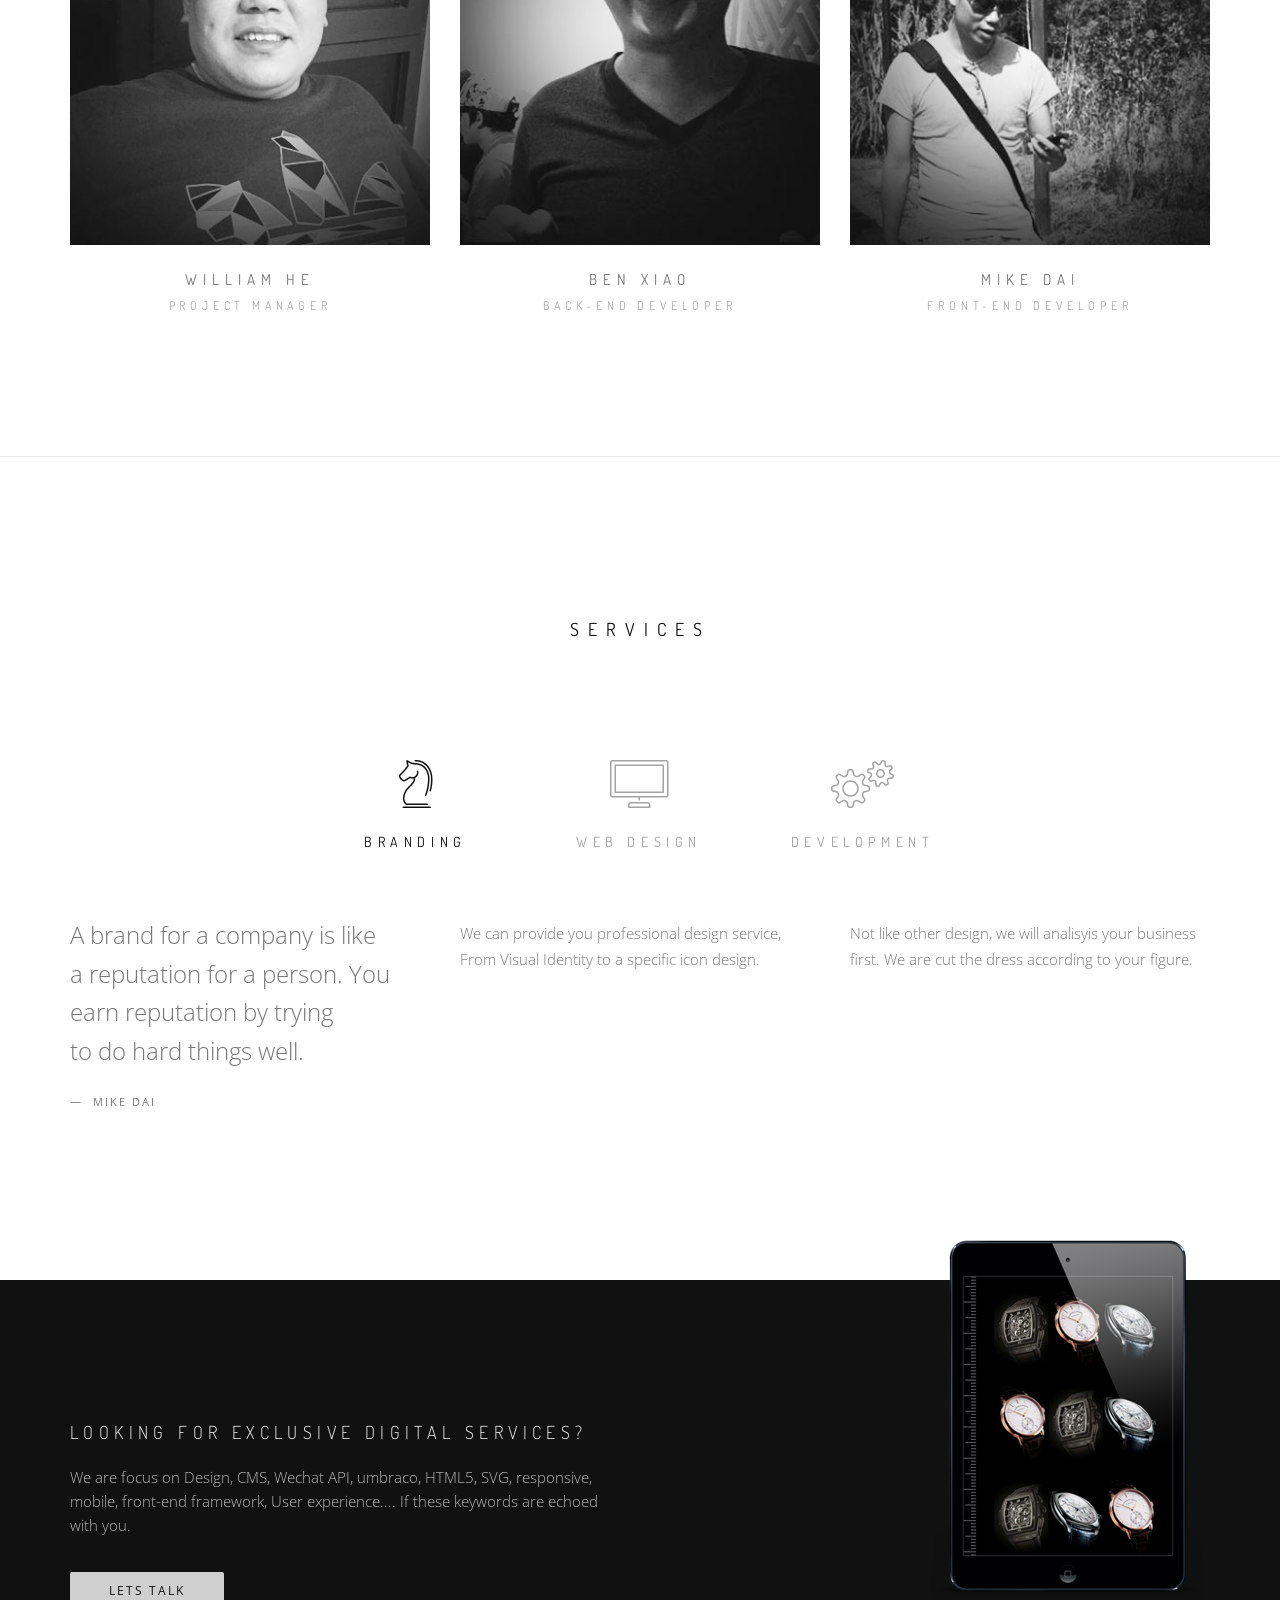
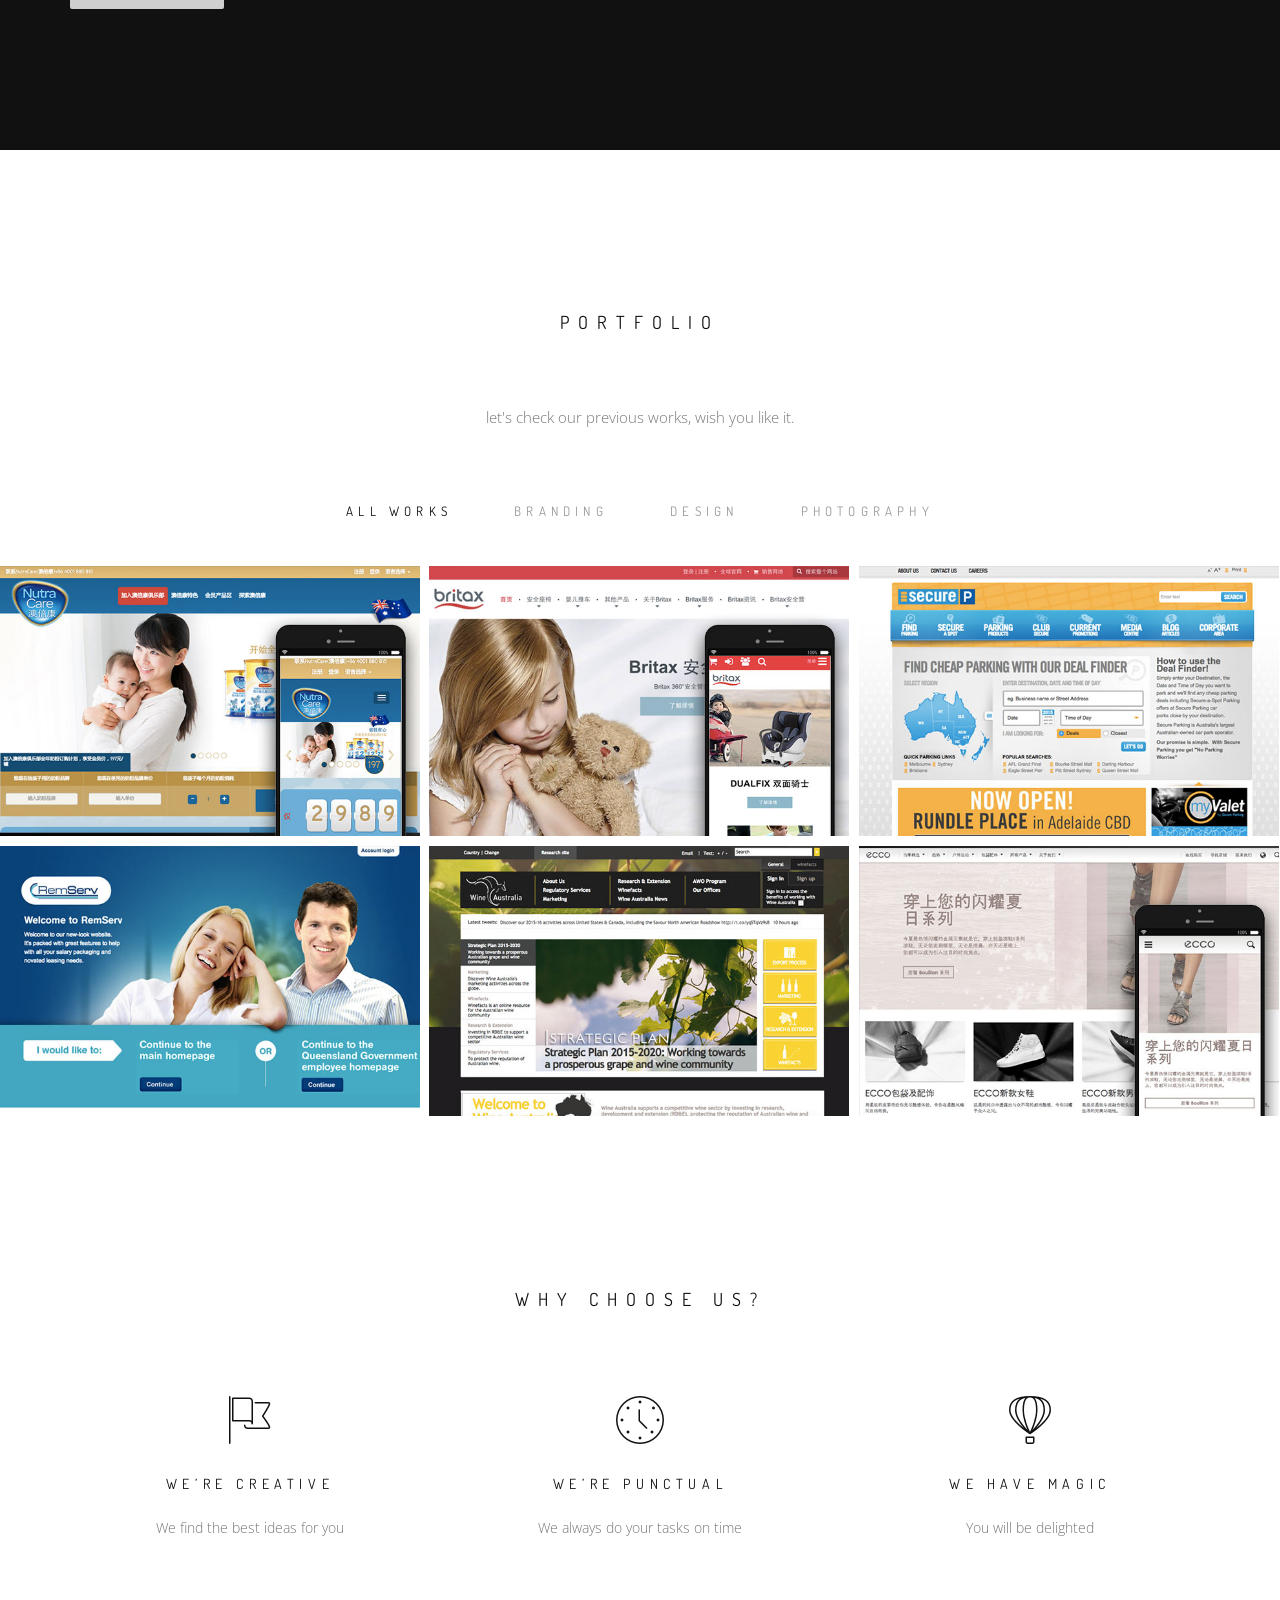
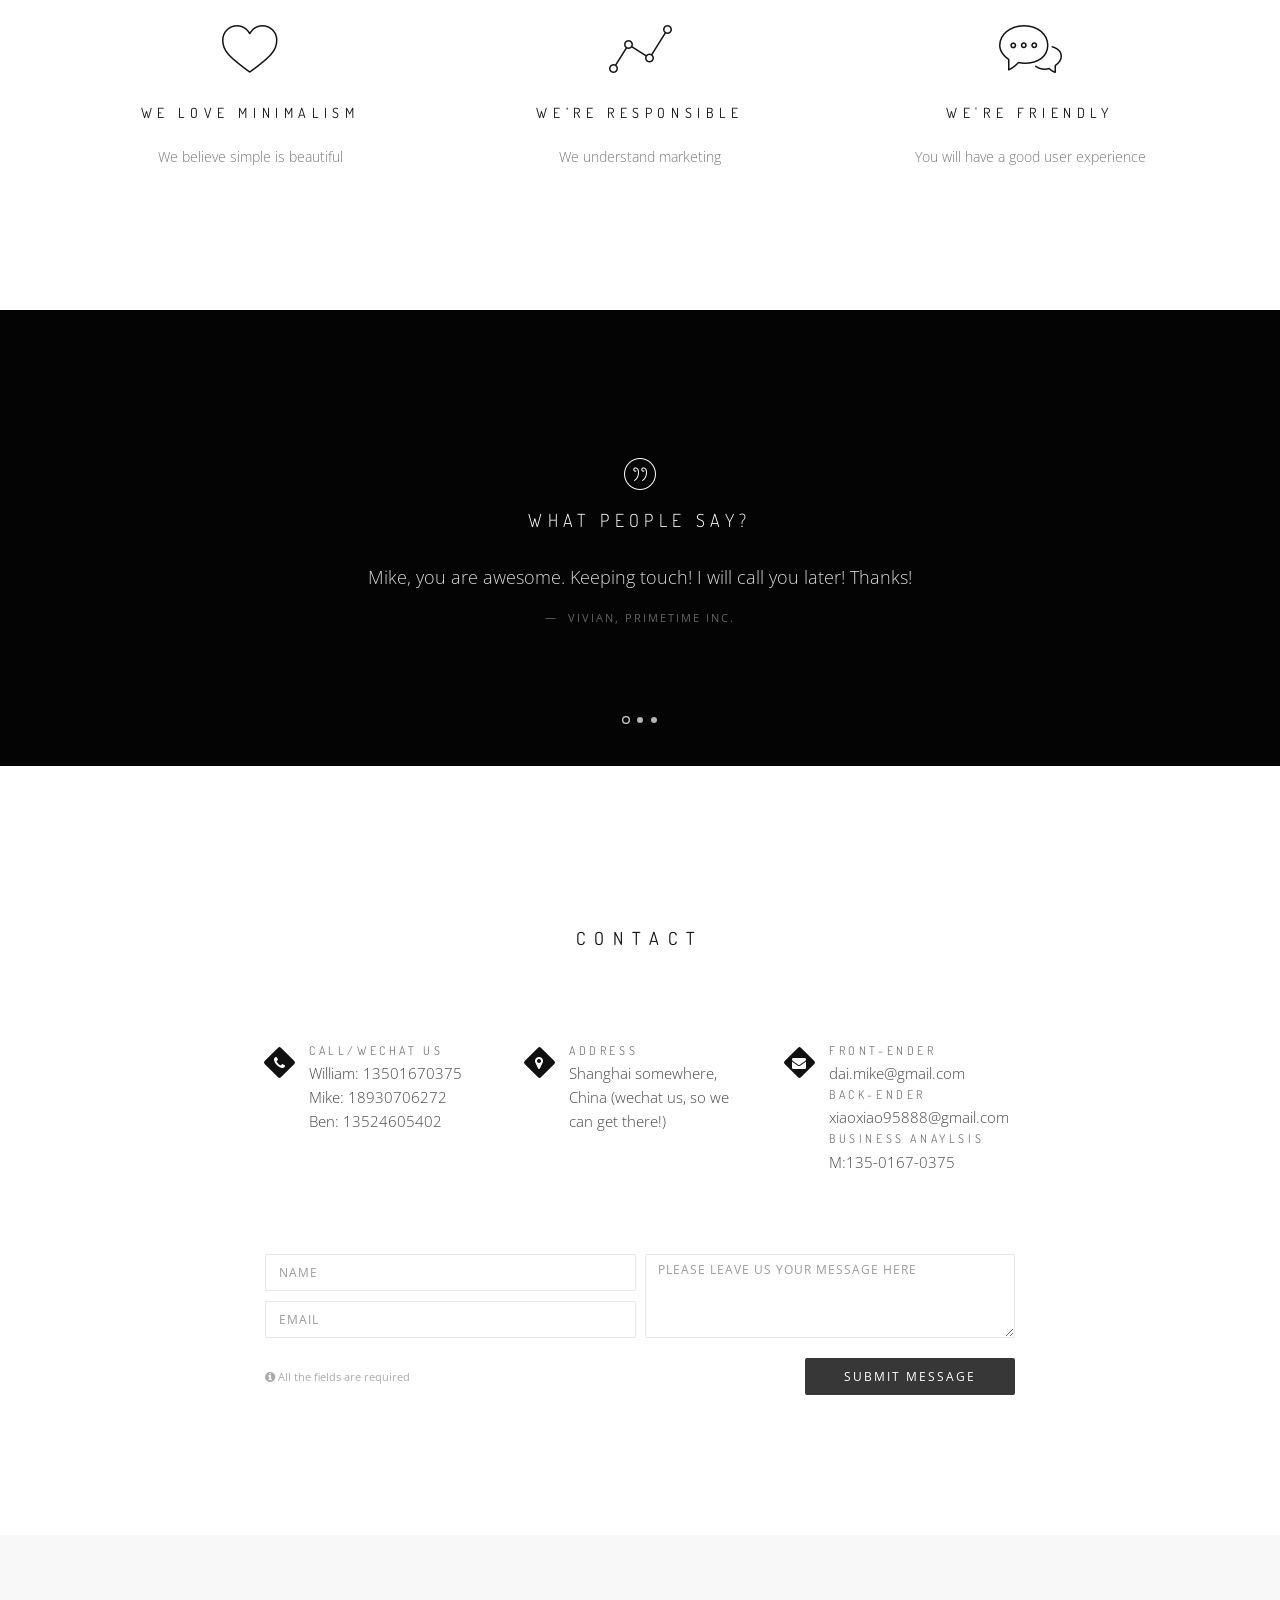
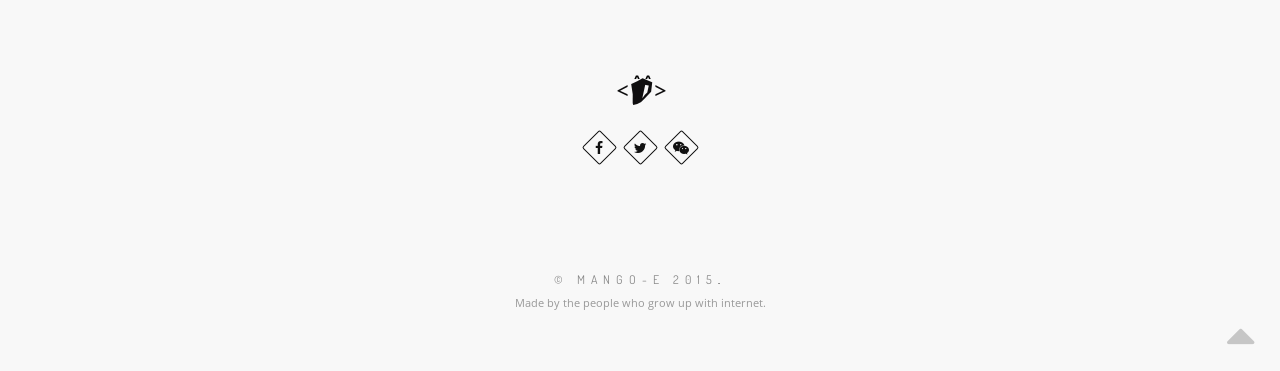
==== commit b107e13e: "a" ====
--- a/index.html
+++ b/index.html
@@ -1027,9 +1027,9 @@
                                             Call/Wechat Us
                                         </div>
                                         <div class="ci-text">
-                                            William:+8621 13501670375<br>
-                                            Mike:+8621 18930706272<br>
-                                            Ben:+8621 13524605402<br>
+                                            William: 13501670375<br>
+                                            Mike: 18930706272<br>
+                                            Ben: 13524605402<br>
 
                                         </div>
                                     </div>
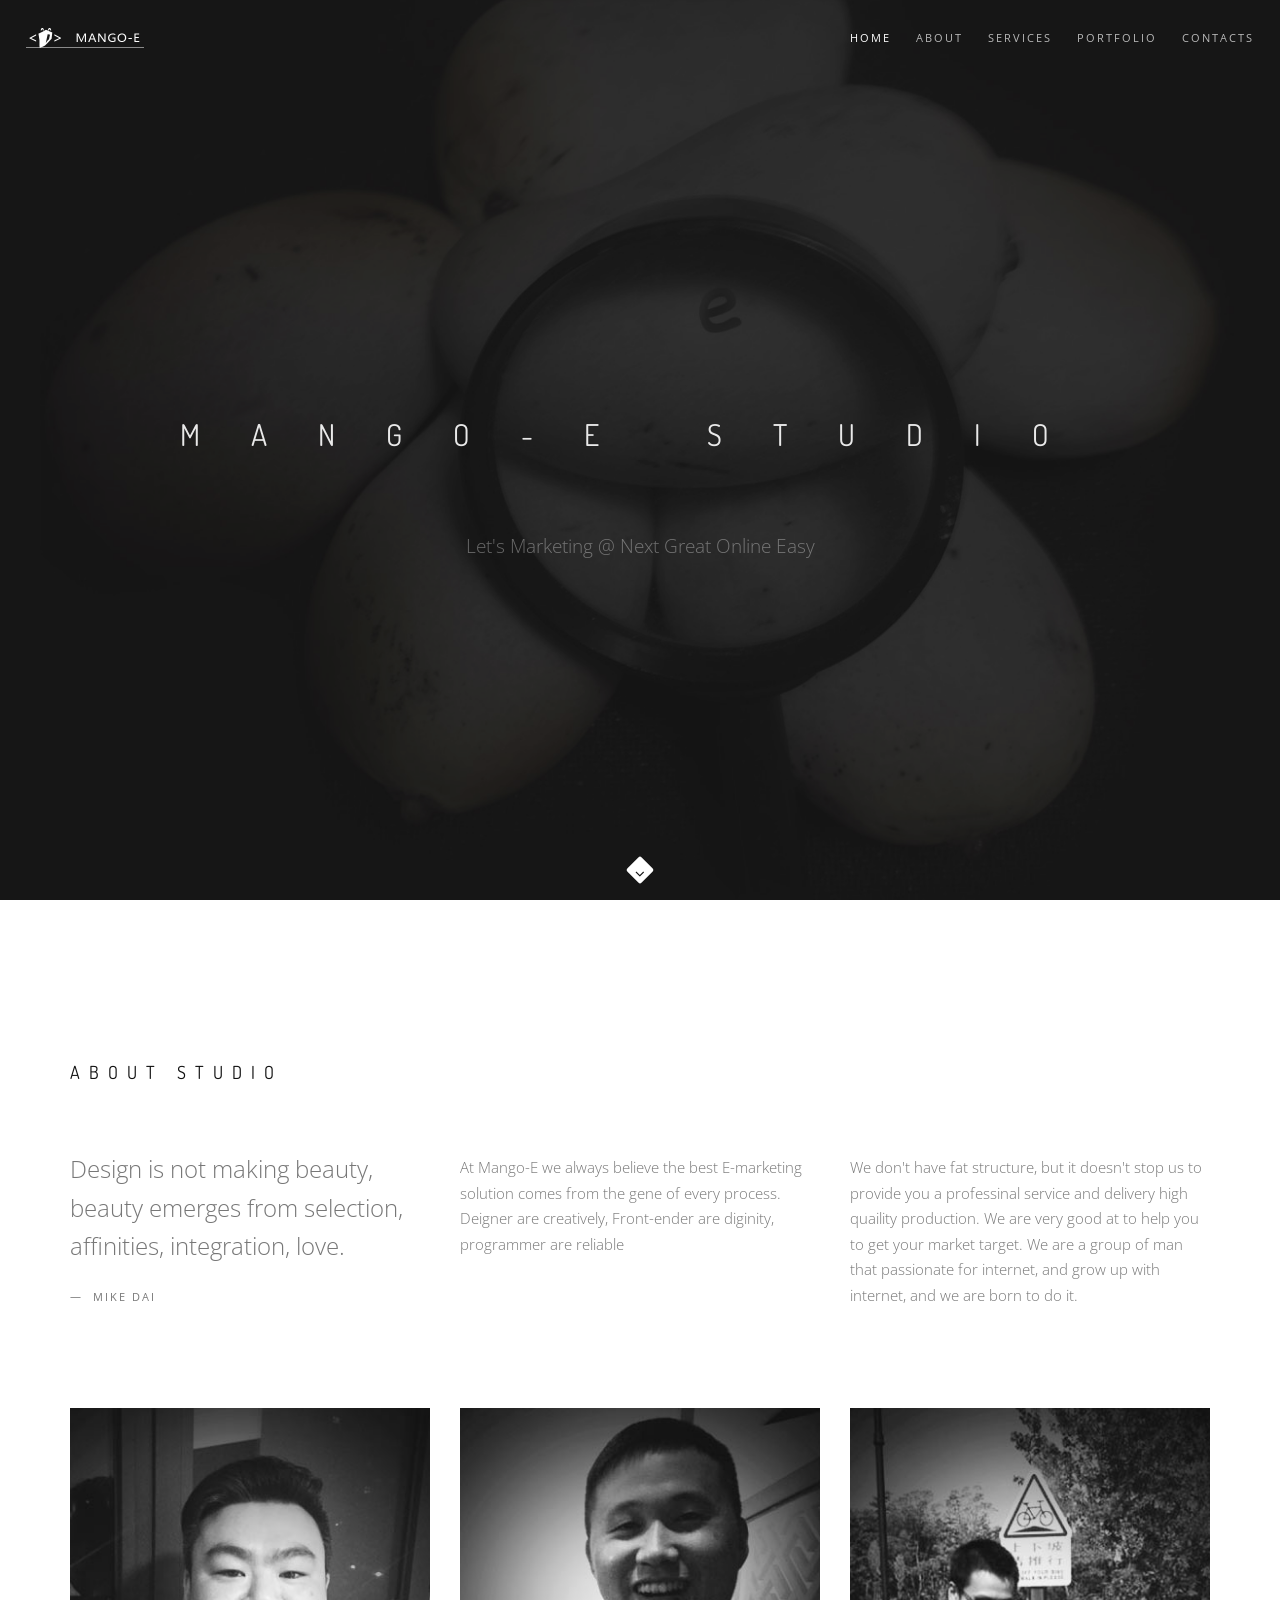
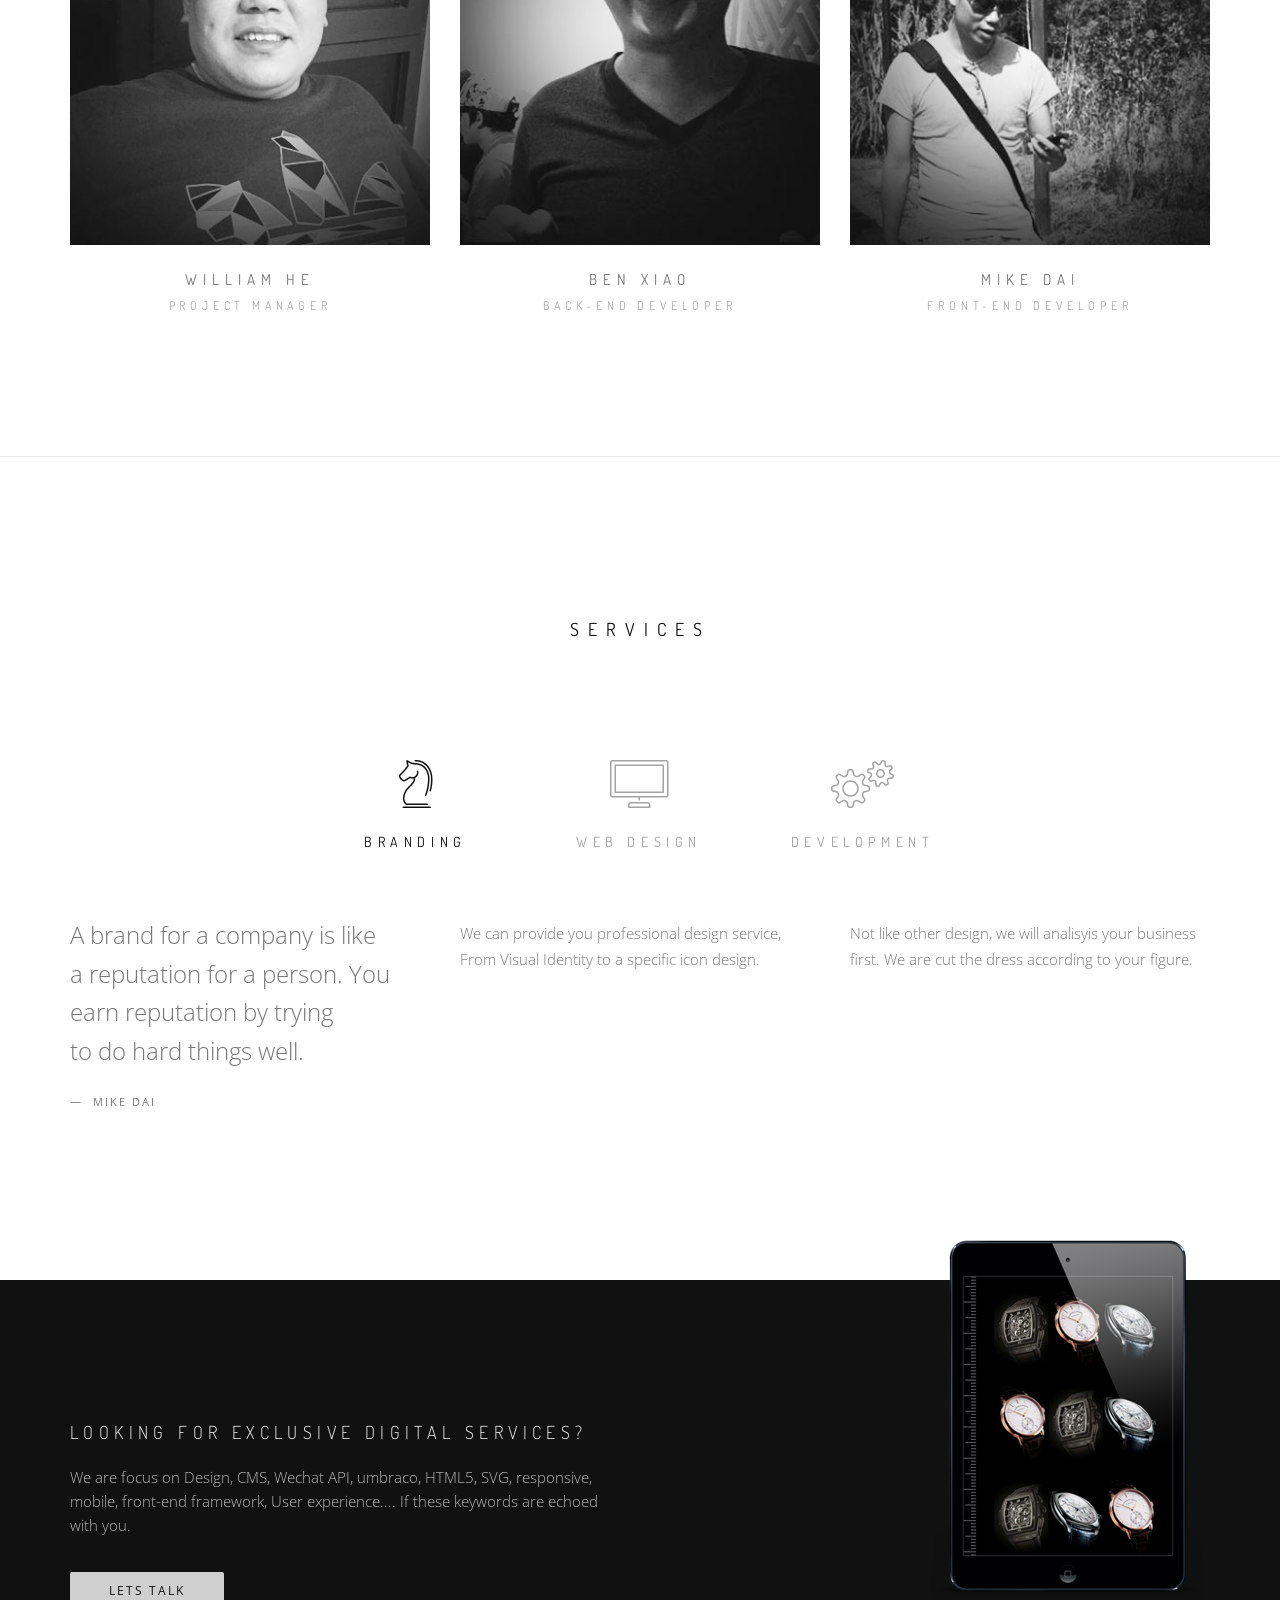
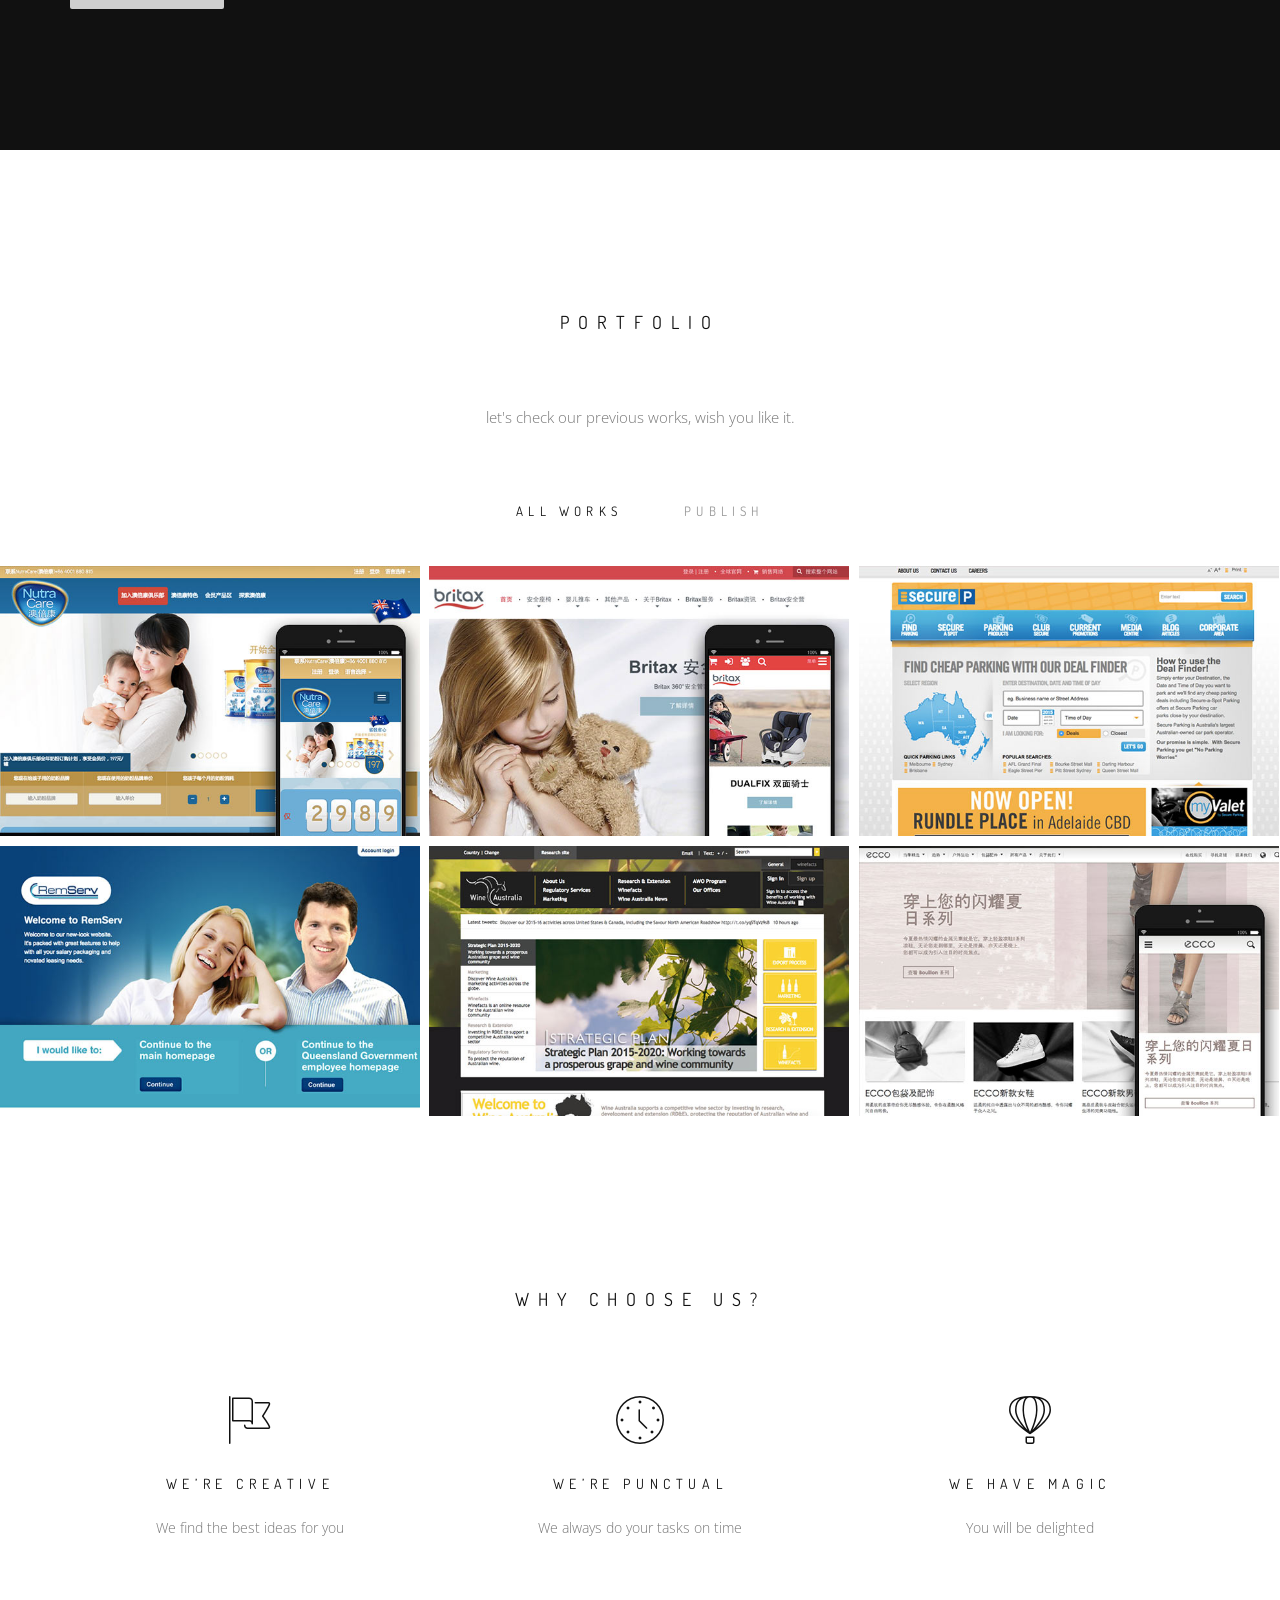
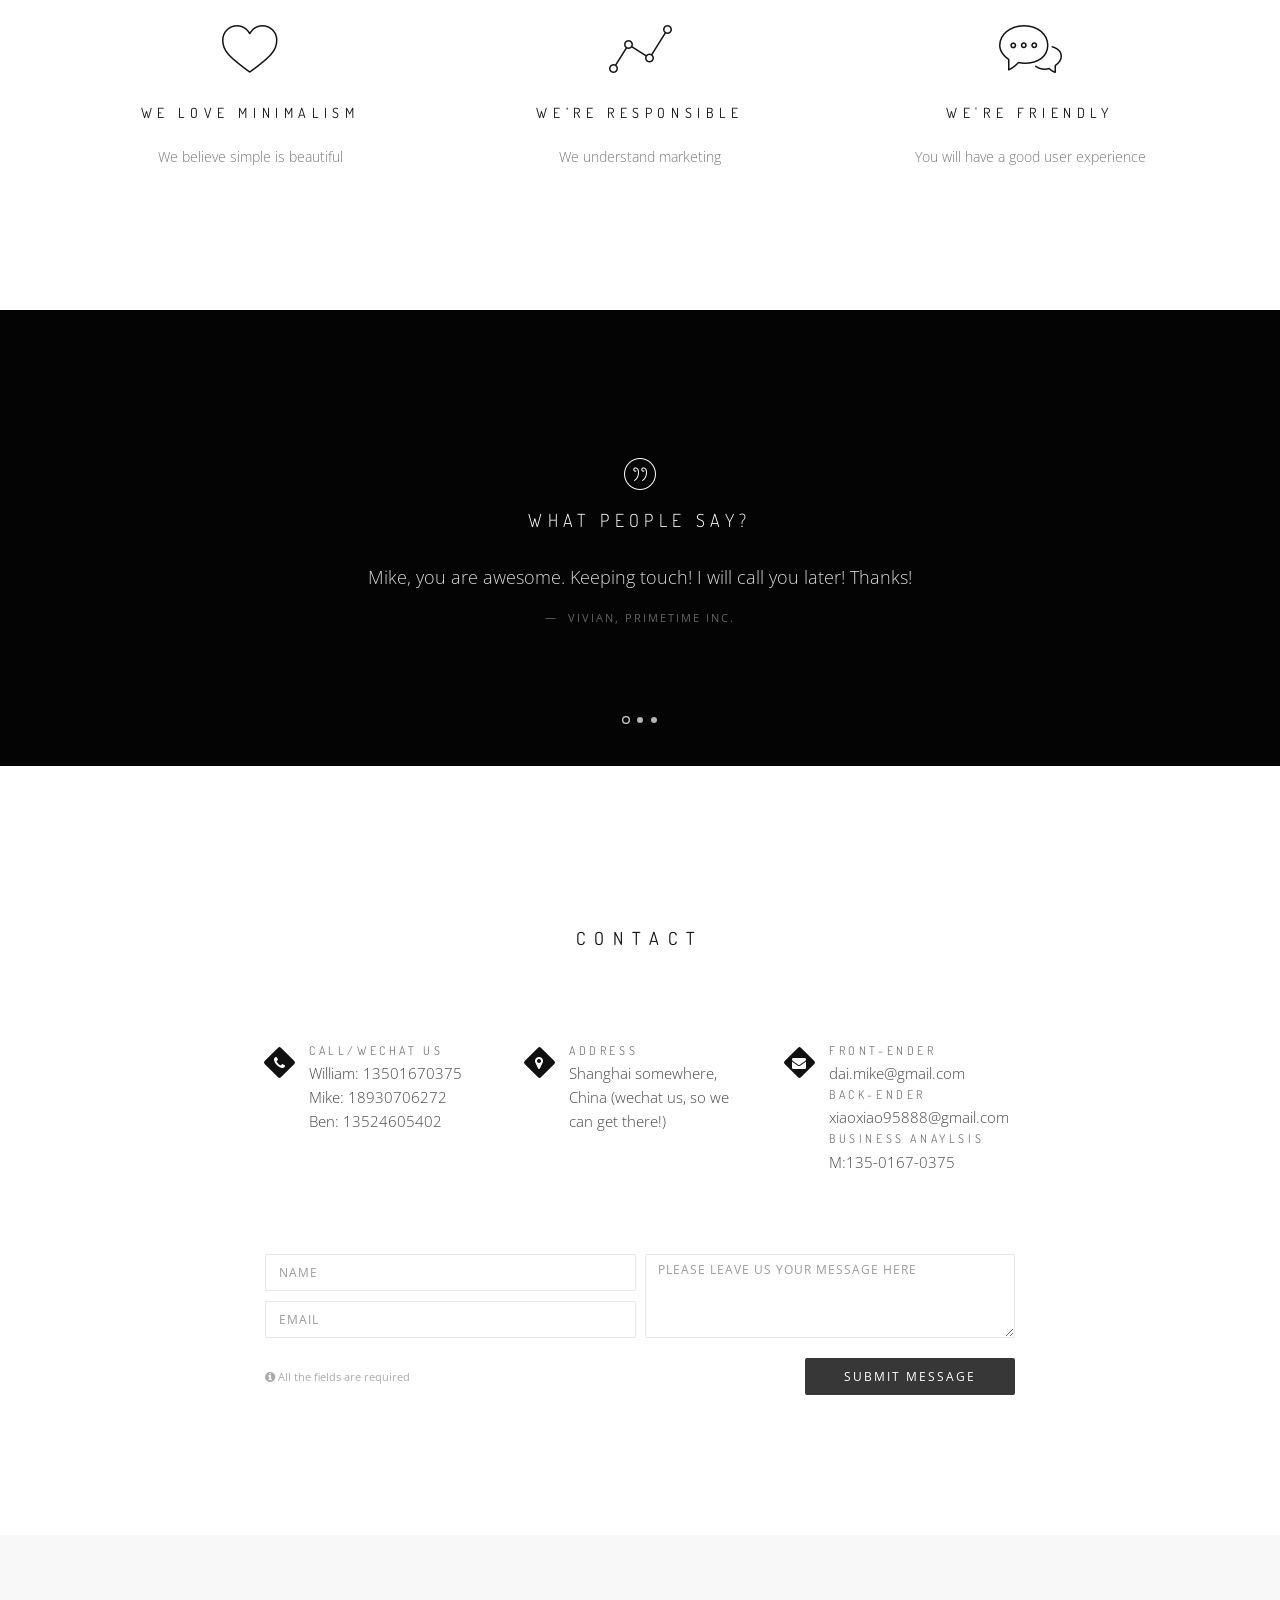
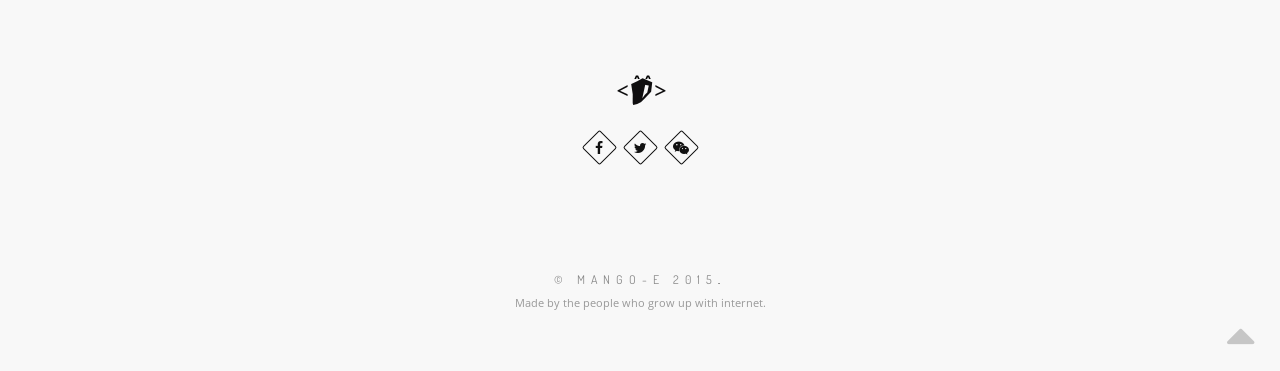
==== commit 1e9e821b: "update links" ====
--- a/index.html
+++ b/index.html
@@ -558,9 +558,9 @@
                     <!-- Works Filter     -->                
                     <div class="works-filter font-alt align-center">
                         <a href="#" class="filter active" data-filter="*">All works</a>
-                        <a href="#" class="filter" data-filter=".branding">Branding</a>
-                        <a href="#" class="filter" data-filter=".design">Design</a>
-                        <a href="#" class="filter" data-filter=".photography">Photography</a>
+                        <a href="#" class="filter" data-filter=".publish">Publish</a>
+                       <!-- <a href="#" class="filter" data-filter=".design">Design</a>
+                        <a href="#" class="filter" data-filter=".photography">Photography</a>-->
                     </div>                    
                     <!-- End Works Filter -->
                     
@@ -568,15 +568,16 @@
                     <ul class="works-grid work-grid-3 work-grid-gut clearfix font-alt hover-white hide-titles" id="work-grid">
                         
                         <!-- Work Item (Lightbox) -->
-                        <li class="work-item mix photography">
-                            <a href="images/portfolio/full-project-1.jpg" class="work-lightbox-link mfp-image">
+                        <li class="work-item mix design build">
+                            <!-- <a href="images/portfolio/full-project-1.jpg" class="work-lightbox-link mfp-image"> -->
+                            <a href="//www.nutracareclub.com.cn" class="work-ext-link" target="_blank">
                                 <div class="work-img">
                                     <img src="images/portfolio/projects-1.jpg" alt="Work" />
                                 </div>
                                 <div class="work-intro">
-                                    <h3 class="work-title">Portrait</h3>
+                                    <h3 class="work-title">Nutracare China</h3>
                                     <div class="work-descr">
-                                        Lightbox
+                                        www.nutracareclub.com.cn
                                     </div>
                                 </div>
                             </a>
@@ -585,14 +586,14 @@
                         
                         <!-- Work Item (External Page) -->
                         <li class="work-item mix branding design">
-                            <a href="portfolio-single-1.html" class="work-ext-link">
+                            <a href="//britax.staging.nextdigital.com" class="work-ext-link" target="_blank">
                                 <div class="work-img">
                                     <img class="work-img" src="images/portfolio/projects-2.jpg" alt="Work" />
                                 </div>
                                 <div class="work-intro">
-                                    <h3 class="work-title">Vase 3D</h3>
+                                    <h3 class="work-title">Britax</h3>
                                     <div class="work-descr">
-                                        External Page
+                                        2014-2015
                                     </div>
                                 </div>
                             </a>
@@ -600,15 +601,15 @@
                         <!-- End Work Item -->
                         
                         <!-- Work Item (External Page) -->
-                        <li class="work-item mix branding">
-                            <a href="portfolio-single-1.html" class="work-ext-link">
+                        <li class="work-item mix design build">
+                            <a href="//www.secureparking.com.au" class="work-ext-link" target="_blank">
                                 <div class="work-img">
                                     <img class="work-img" src="images/portfolio/projects-3.jpg" alt="Work" />
                                 </div>
                                 <div class="work-intro">
-                                    <h3 class="work-title">Boy in T-shirt</h3>
+                                    <h3 class="work-title">Secure Parking</h3>
                                     <div class="work-descr">
-                                        External Page
+                                        secureparking.com.au
                                     </div>
                                 </div>
                             </a>
@@ -616,15 +617,15 @@
                         <!-- End Work Item -->
                         
                         <!-- Work Item (External Page) -->
-                        <li class="work-item mix design photography">
-                            <a href="portfolio-single-1.html" class="work-ext-link">
+                        <li class="work-item mix design build">
+                            <a href="//www.remserv.com.au" class="work-ext-link" target="_blank">
                                 <div class="work-img">
-                                    <img class="work-img" src="images/portfolio/projects-4.jpg" alt="Work" />
+                                    <img class="work-img" src="images/portfolio/projects-4.jpg" alt="Work" target="_blank"/>
                                 </div>
                                 <div class="work-intro">
-                                    <h3 class="work-title">Space</h3>
+                                    <h3 class="work-title">RemServ</h3>
                                     <div class="work-descr">
-                                        External Page
+                                        RemServ.com.au
                                     </div>
                                 </div>
                             </a>
@@ -633,14 +634,14 @@
                         
                         <!-- Work Item (External Page) -->
                         <li class="work-item mix design">
-                            <a href="portfolio-single-1.html" class="work-ext-link">
+                            <a href="//www.wineaustralia.com/" class="work-ext-link" target="_blank">
                                 <div class="work-img">
-                                    <img class="work-img" src="images/portfolio/projects-5.jpg" alt="Work" />
+                                    <img class="work-img" src="images/portfolio/projects-5.jpg" alt="Work" target="_blank"/>
                                 </div>
                                 <div class="work-intro">
-                                    <h3 class="work-title">Model</h3>
+                                    <h3 class="work-title">Wine Australia</h3>
                                     <div class="work-descr">
-                                        External Page
+                                        www.wineaustralia.com/
                                     </div>
                                 </div>
                             </a>
@@ -648,15 +649,15 @@
                         <!-- End Work Item -->
                         
                         <!-- Work Item (Lightbox) -->
-                        <li class="work-item mix design branding">
-                            <a href="images/portfolio/full-project-3.jpg" class="work-lightbox-link mfp-image">
+                        <li class="work-item mix publish">
+                            <a href="images/portfolio/full-project-3.jpg" class="work-lightbox-link" target="_blank">
                                 <div class="work-img">
                                     <img src="images/portfolio/projects-6.jpg" alt="Work" />
                                 </div>
                                 <div class="work-intro">
-                                    <h3 class="work-title">Young Man</h3>
+                                    <h3 class="work-title">Ecco</h3>
                                     <div class="work-descr">
-                                        Lightbox
+                                        cn.ecco.com
                                     </div>
                                 </div>
                             </a>
@@ -1074,7 +1075,7 @@
                                             Business Anaylsis
                                         </div>
                                         <div class="ci-text">
-                                            <a href="mailto:dai.mike@gmail.com">M:135-0167-0375</a>
+                                            <a href="">M:135-0167-0375</a>
                                         </div>
                                     </div>
                                 </div>
